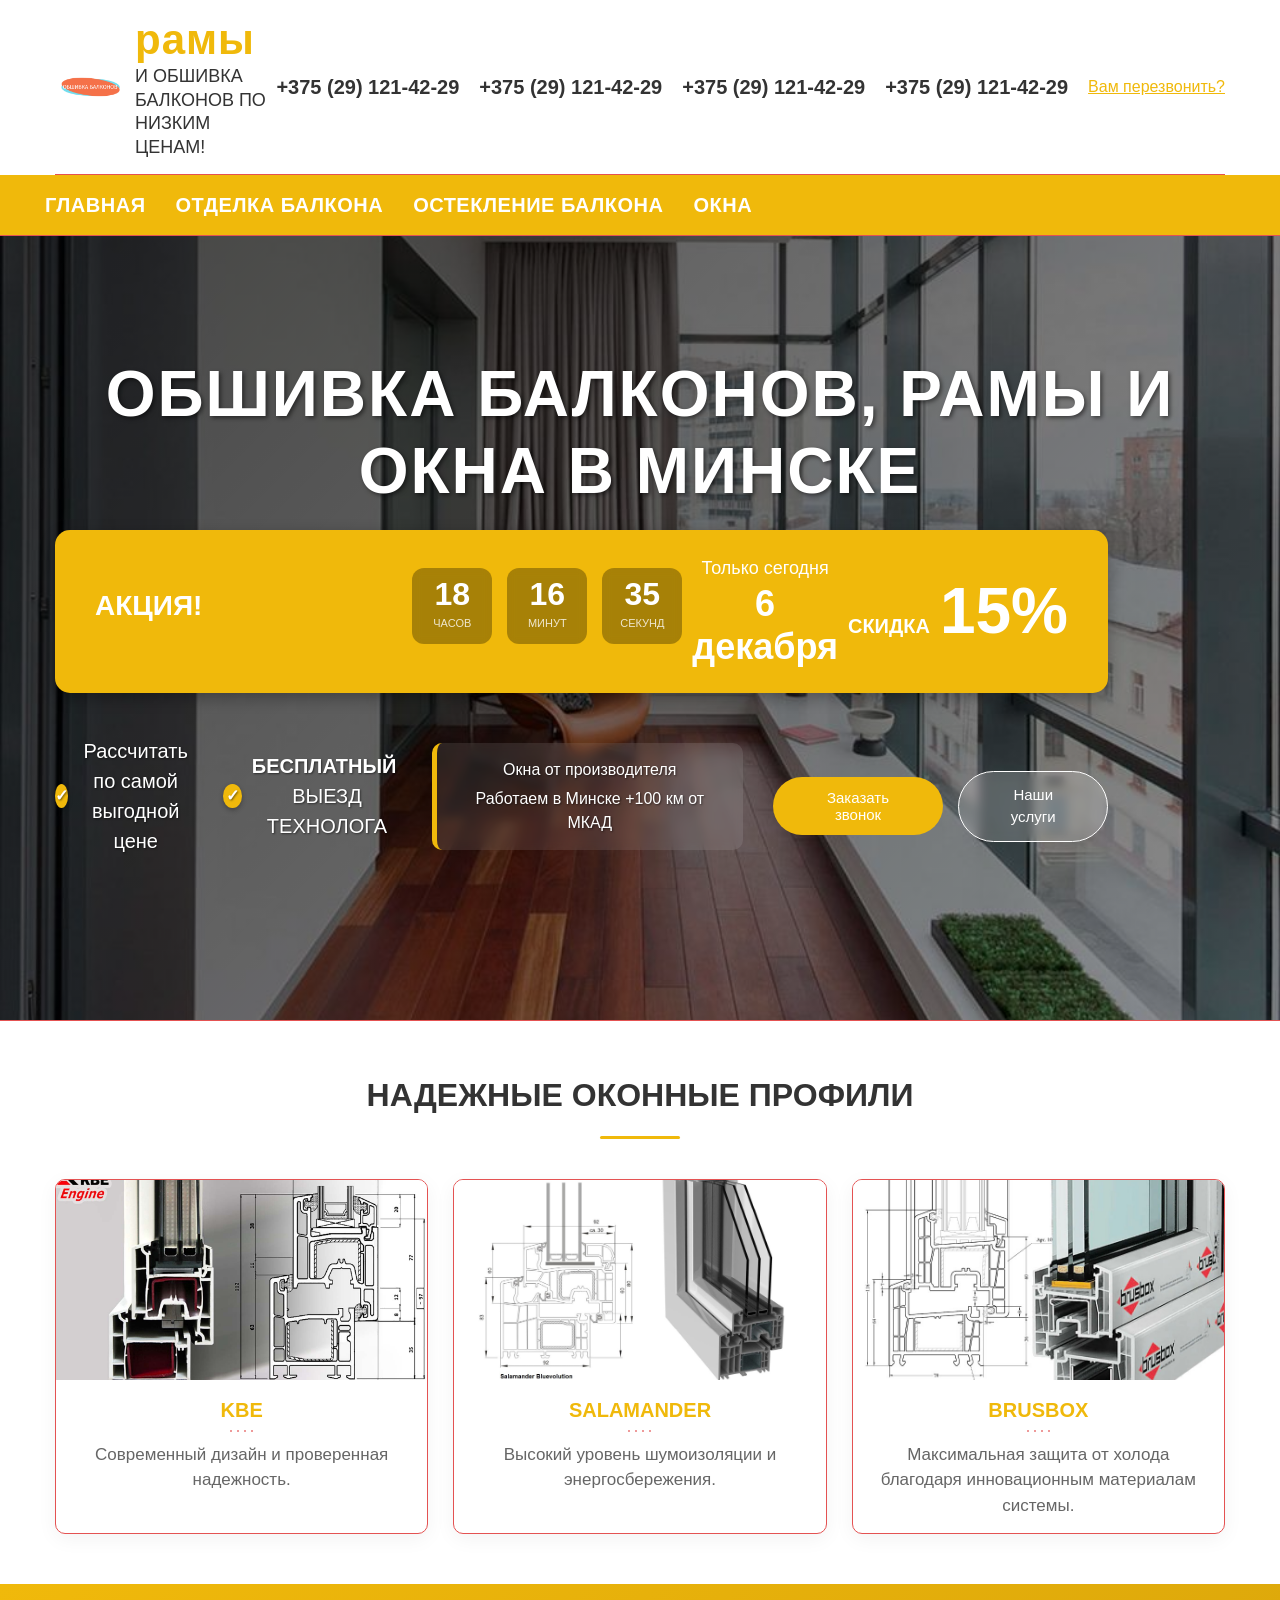
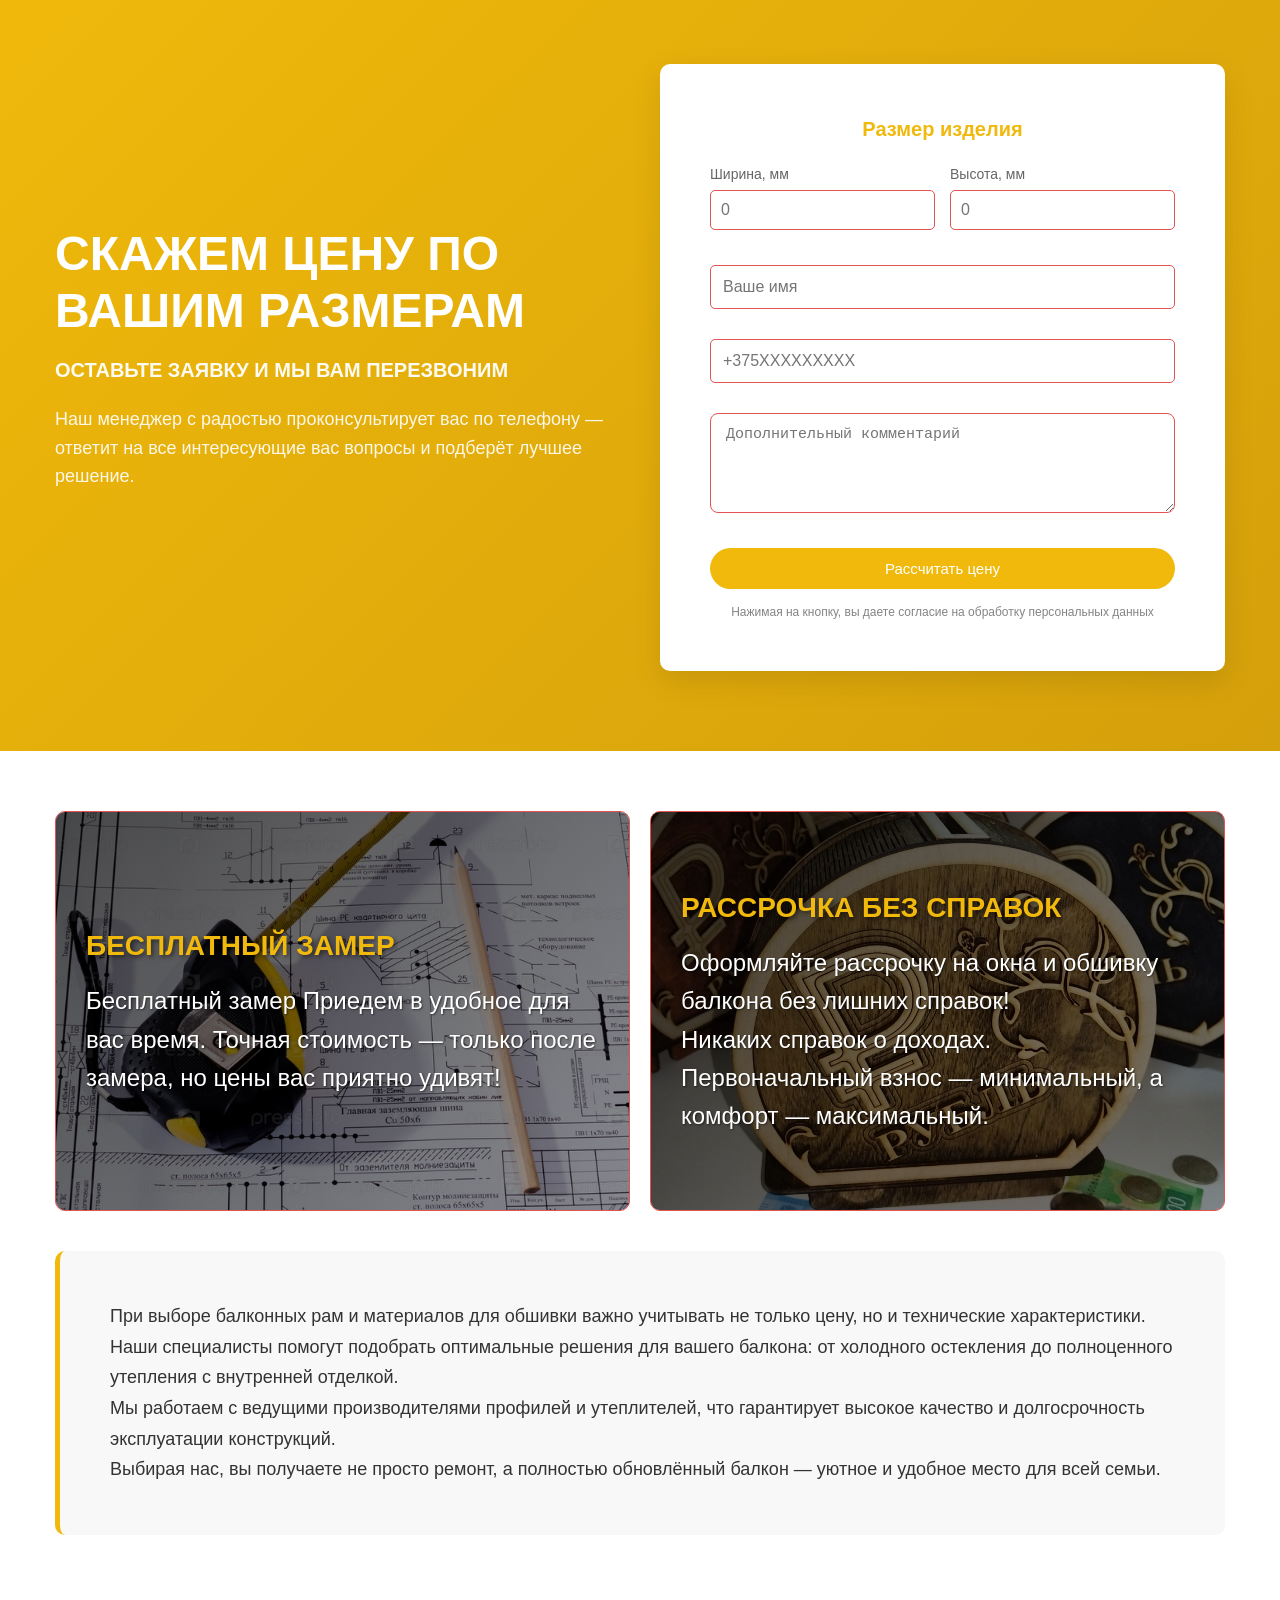
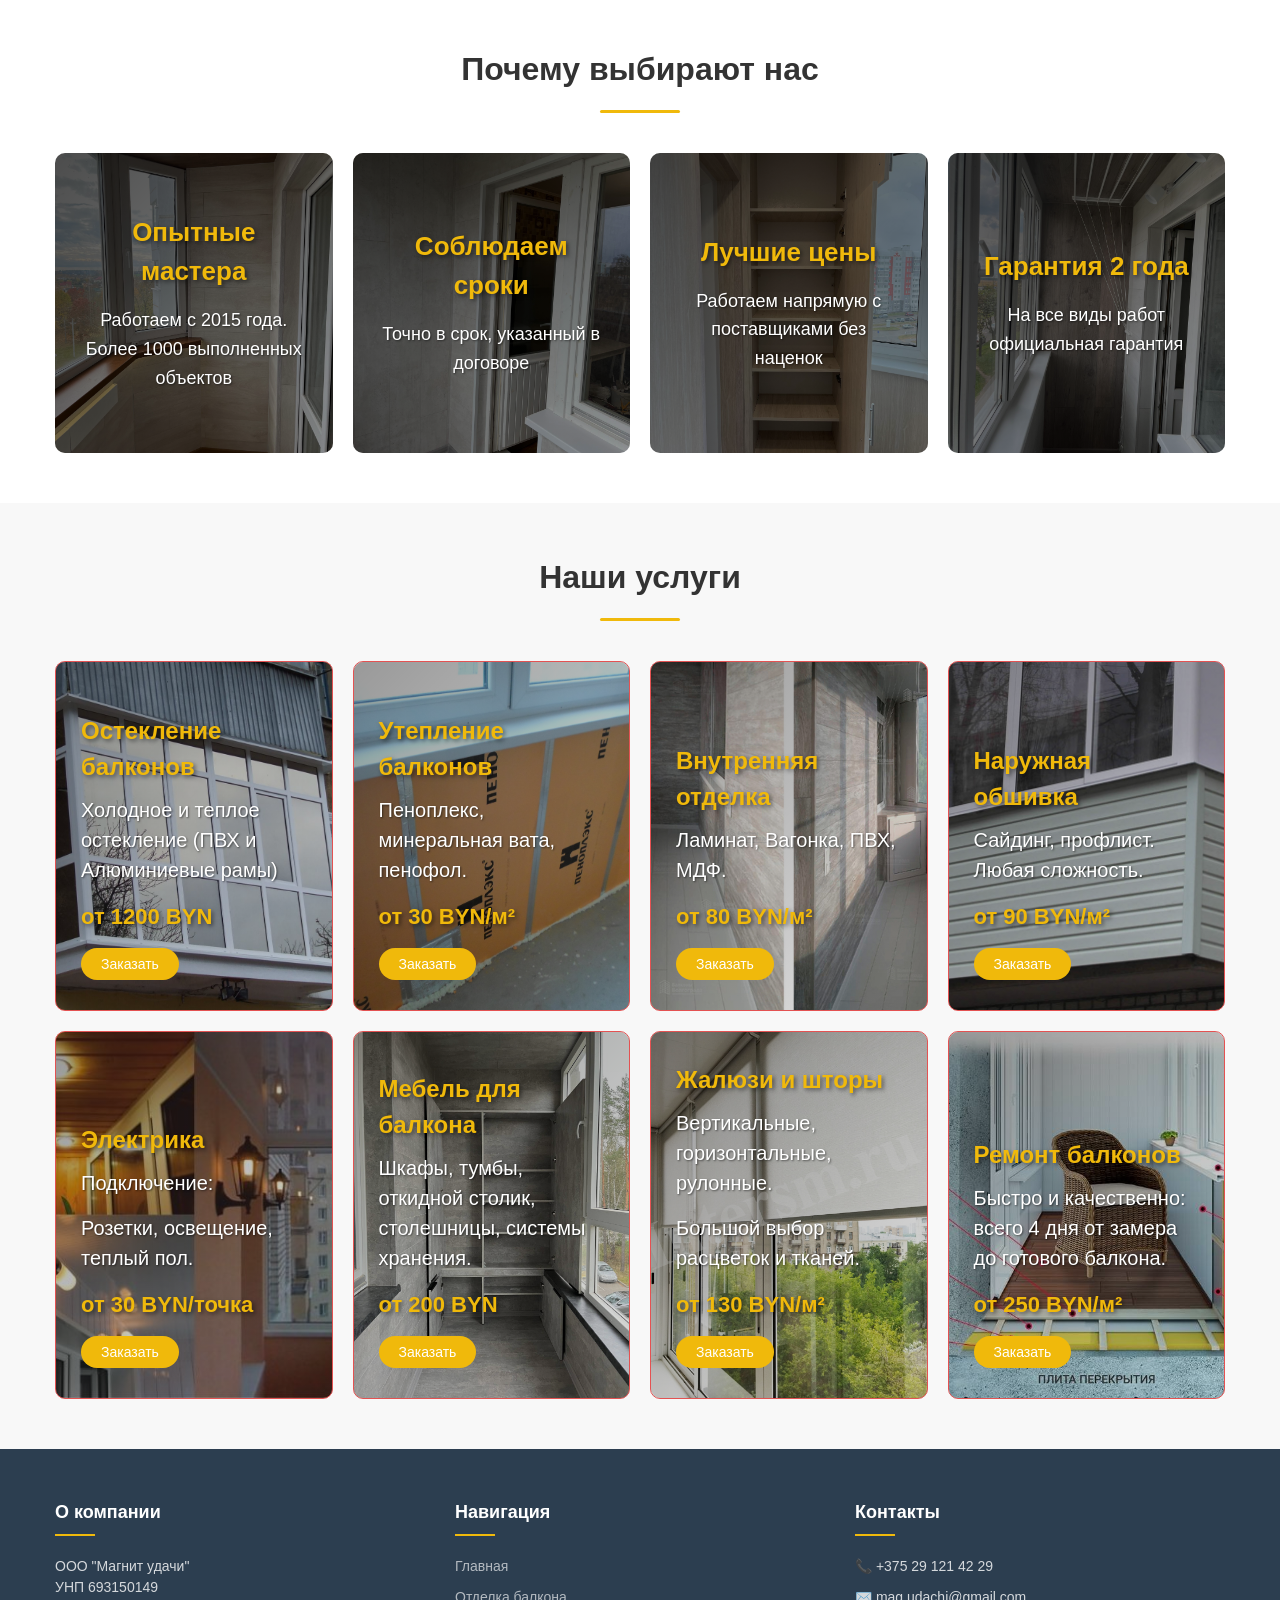
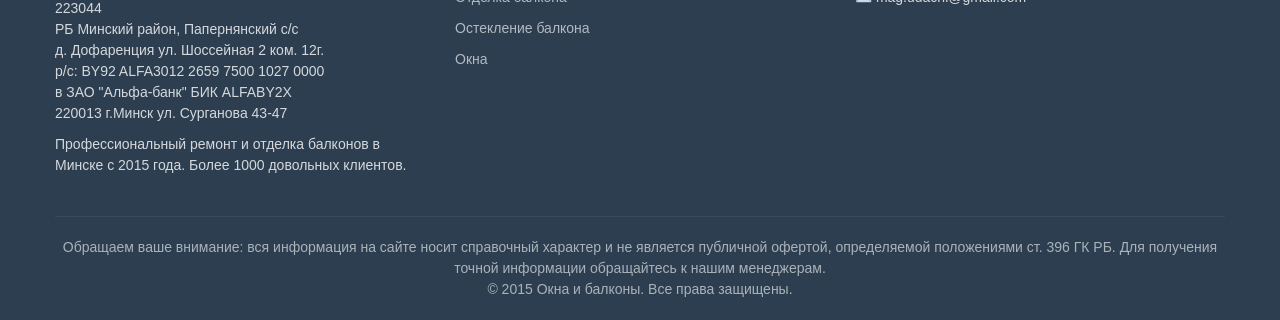
==== index.html @ 428e8809 "Update index.html" ====
<!DOCTYPE html>
<html lang="ru">
<head>
    <meta charset="UTF-8">
    <meta name="viewport" content="width=device-width, initial-scale=1.0">
    <title>Окна и балконы под ключ в Минске | Балконные рамы</title>
    
    <!-- Фавиконки (правильные пути) -->
    <link rel="icon" type="image/png" sizes="32x32" href="img/icons/favicon-32x32.png">
    <link rel="icon" type="image/png" sizes="16x16" href="img/icons/favicon-16x16.png">
    <link rel="apple-touch-icon" sizes="180x180" href="img/icons/apple-touch-icon.png">
    <link rel="manifest" href="img/icons/site.webmanifest">
    <link rel="shortcut icon" href="img/icons/favicon.ico">
    
    <!-- Цвета для браузера -->
    <meta name="msapplication-TileColor" content="#f0b90b">
    <meta name="theme-color" content="#f0b90b">
    
    <link rel="stylesheet" href="css/style.css">
</head>
<body>
    <header class="header">
    <div class="container">
        <!-- Верхняя строка с ОКНО -->
        <div class="header__top">
            <div class="header__logo">
                <img src="img/icons/android-chrome-512x512.png" alt="Логотип" class="header__logo-img">
                <div class="header__logo-text-wrapper">
                    <span class="header__logo-okno">рамы</span>
                    <span class="header__logo-text">И ОБШИВКА БАЛКОНОВ ПО НИЗКИМ ЦЕНАМ!</span>
                </div>
            </div>
            
            <div class="header__phones">
                <a href="tel:+375291214229" class="header__phone">+375 (29) 121-42-29</a>
                <a href="tel:+375291214229" class="header__phone">+375 (29) 121-42-29</a>
                <a href="tel:+375291214229" class="header__phone">+375 (29) 121-42-29</a>
                <a href="tel:+375291214229" class="header__phone">+375 (29) 121-42-29</a>
                <button class="header__callback" id="openModal">Вам перезвонить?</button>
            </div>
        </div>

        <!-- Нижняя строка с меню -->
        <div class="header__bottom">
            <button class="burger" id="burger">
                <span></span>
                <span></span>
                <span></span>
            </button>
            
            <nav class="nav" id="nav">
    <ul class="nav__list">
        <li class="nav__item"><a href="/" class="nav__link">Главная</a></li>
        <li class="nav__item"><a href="/otdelka-balkona" class="nav__link">Отделка балкона</a></li>
        <li class="nav__item"><a href="/osteklenie-balkona" class="nav__link">Остекление балкона</a></li>
        <li class="nav__item"><a href="/okna" class="nav__link">Окна</a></li>
    </ul>
</nav>
        </div>
    </div>
</header>
    
    <main>
        
<!-- Герой (Hero) секция с фото на фоне -->
<section class="hero hero--with-bg">
    <div class="container">
        <div class="hero__content">
            <h1 class="hero__title"> обшивка балконов, рамы и ОКНА В МИНСКЕ</h1>
            
            <div class="hero__promo">
    <div class="hero__promo-header">
        <span class="hero__promo-label">АКЦИЯ!</span>
        <div class="hero__promo-timer" id="promoTimer">
            <div class="timer-block">
                <span class="timer-value" id="timerHours">00</span>
                <span class="timer-label">часов</span>
            </div>
            <div class="timer-block">
                <span class="timer-value" id="timerMinutes">00</span>
                <span class="timer-label">минут</span>
            </div>
            <div class="timer-block">
                <span class="timer-value" id="timerSeconds">00</span>
                <span class="timer-label">секунд</span>
            </div>
        </div>
    </div>
    <div class="hero__promo-date">
        <span class="hero__promo-day">Только сегодня</span>
        <span class="hero__promo-date-number" id="promoDate">26 февраля</span>
    </div>
    <div class="hero__promo-discount">
        <span class="hero__promo-discount-label">СКИДКА</span>
        <span class="hero__promo-discount-value">15%</span>
    </div>
</div>
            
            <div class="hero__features">
                <div class="hero__feature">
                    <span class="hero__feature-icon">✓</span>
                    Рассчитать по самой выгодной цене
                </div>
               <div class="hero__feature">
    <span class="hero__feature-icon">✓</span>
    <div style="display: flex; flex-direction: column; align-items: flex-start;">
        <strong>БЕСПЛАТНЫЙ</strong>
        <span>ВЫЕЗД ТЕХНОЛОГА</span>
    </div>
</div>
            
            <div class="hero__info">
                <p>Окна от производителя</p>
                <p>Работаем в Минске +100 км от МКАД</p>
            </div>
            
            <div class="hero__buttons">
                <button class="btn btn--primary" id="openModalHero">Заказать звонок</button>
              <a href="#services" class="btn btn--outline">Наши услуги</a>
            </div>
        </div>
    </div>
</section>

<!-- Надежные оконные профили -->
<section class="profiles">
    <div class="container">
        <h2 class="section-title">НАДЕЖНЫЕ ОКОННЫЕ ПРОФИЛИ</h2>
        
        <div class="profiles__grid">
            <!-- Профиль 1: KBE -->
            <div class="profile-card">
                <div class="profile-card__image" onclick="openLightbox('/img/profiles/kbe.jpg', 'KBE профиль')">
                    <img src="img/profiles/kbe.jpg" alt="KBE профиль" class="profile-card__img">
                </div>
                <h3 class="profile-card__title">KBE</h3>
                <div class="profile-card__rating">
                    <span class="profile-card"></span>
                    <span class="profile-card"></span>
                    <span class="profile-card"></span>
                    <span class="profile-card"></span>
                </div>
                <p class="profile-card__description">Современный дизайн и проверенная надежность.</p>
            </div>
            
            <!-- Профиль 2: SALAMANDER -->
            <div class="profile-card">
                <div class="profile-card__image" onclick="openLightbox('/img/profiles/salamander.jpg', 'SALAMANDER профиль')">
                    <img src="img/profiles/salamander.jpg" alt="SALAMANDER профиль" class="profile-card__img">
                </div>
                <h3 class="profile-card__title">SALAMANDER</h3>
                <div class="profile-card__rating">
                    <span class="profile-card"></span>
                    <span class="profile-card"></span>
                    <span class="profile-card"></span>
                    <span class="profile-card"></span>
                </div>
                <p class="profile-card__description">Высокий уровень шумоизоляции и энергосбережения.</p>
            </div>
            
            <!-- Профиль 3: BRUSBOX -->
            <div class="profile-card">
                <div class="profile-card__image" onclick="openLightbox('/img/profiles/brusbox.jpg', 'BRUSBOX AERO профиль')">
                    <img src="img/profiles/brusbox.jpg" alt="BRUSBOX  профиль" class="profile-card__img">
                </div>
                <h3 class="profile-card__title">BRUSBOX </h3>
                <div class="profile-card__rating">
                    <span class="profile-card"></span>
                    <span class="profile-card"></span>
                    <span class="profile-card"></span>
                    <span class="profile-card"></span>
                </div>
                <p class="profile-card__description">Максимальная защита от холода благодаря инновационным материалам системы.</p>
            </div>
        </div>
    </div>
</section>

<!-- Lightbox для увеличения фото -->
<div class="lightbox" id="lightbox" onclick="closeLightbox()">
    <span class="lightbox__close">&times;</span>
    <img class="lightbox__content" id="lightbox-img">
    <div class="lightbox__caption" id="lightbox-caption"></div>
</div>

<!-- Рассчитаем по вашим размерам -->
<section class="calculate">
    <div class="container">
        <div class="calculate__wrapper">
            <div class="calculate__content">
                <h2 class="calculate__title">СКАЖЕМ ЦЕНУ ПО ВАШИМ РАЗМЕРАМ</h2>
                <p class="calculate__subtitle">ОСТАВЬТЕ ЗАЯВКУ И МЫ ВАМ ПЕРЕЗВОНИМ</p>
                
                <p class="calculate__description">
                    Наш менеджер с радостью проконсультирует вас по телефону — ответит на все интересующие вас вопросы и подберёт лучшее решение.
                </p>
            </div>
            
            <form class="calculate__form ajax-form">
    <h3 class="calculate__form-title">Размер изделия</h3>
    
    <div class="calculate__sizes">
        <div class="calculate__size">
            <label>Ширина, мм</label>
            <input type="number" name="width" placeholder="0" step="1">
        </div>
        <div class="calculate__size">
            <label>Высота, мм</label>
            <input type="number" name="height" placeholder="0" step="1">
        </div>
    </div>
    
    <div class="calculate__fields">
        <input type="text" name="name" placeholder="Ваше имя" required>
        <input type="tel" name="phone" placeholder="+375XXXXXXXXX" required>
        <textarea name="message" placeholder="Дополнительный комментарий" rows="2"></textarea>
    </div>
    
    <button type="submit" class="btn btn--primary btn--full">Рассчитать цену</button>
    
    <p class="calculate__policy">
        Нажимая на кнопку, вы даете согласие на обработку персональных данных
    </p>
</form>
        </div>
    </div>
</section>

<!-- Бесплатный замер и рассрочка с фото на фоне -->
<section class="benefits">
    <div class="container">
        <div class="benefits__grid">
            <!-- Бесплатный замер -->
            <div class="benefit-card benefit-card--measure">
                <div class="benefit-card__content">
                    <h2 class="benefit-card__title">БЕСПЛАТНЫЙ ЗАМЕР</h2>
                    <p class="benefit-card__text">
                        Бесплатный замер
                        Приедем в удобное для вас время.
                        Точная стоимость — только после замера,
                        но цены вас приятно удивят!
                    </p>
                </div>
            </div>
            
            <!-- Рассрочка без справок -->
            <div class="benefit-card benefit-card--piggy">
                <div class="benefit-card__content">
                    <h2 class="benefit-card__title">РАССРОЧКА БЕЗ СПРАВОК</h2>
                    <p class="benefit-card__text">
                        Оформляйте рассрочку на окна и обшивку балкона без лишних справок!<br>
                        Никаких справок о доходах.<br>
                        Первоначальный взнос — минимальный, а комфорт — максимальный.
                    </p>
                </div>
            </div>
        </div>
        
        <!-- Текстовый блок -->
        <div class="benefits__text-block">
            <p>
                При выборе балконных рам и материалов для обшивки важно учитывать не только цену, 
                но и технические характеристики. Наши специалисты помогут подобрать оптимальные 
                решения для вашего балкона: от холодного остекления до полноценного утепления 
                с внутренней отделкой.<br> Мы работаем с ведущими производителями профилей и 
                утеплителей, что гарантирует высокое качество и долгосрочность эксплуатации конструкций.<br> 
                Выбирая нас, вы получаете не просто ремонт, а полностью обновлённый балкон — уютное и удобное место для всей семьи.
            </p>
        </div>
    </div>
</section>

<!-- Почему выбирают нас -->
<section class="advantages">
    <div class="container">
        <h2 class="section-title">Почему выбирают нас</h2>
        
        <div class="advantages__grid">
            <!-- Карточка 1: Опытные мастера -->
            <div class="advantage-card advantage-card--bg-1">
                <div class="advantage-card__overlay"></div>
                <div class="advantage-card__content">
                    <h3>Опытные мастера</h3>
                    <p>Работаем с 2015 года. Более 1000 выполненных объектов</p>
                </div>
            </div>
            
            <!-- Карточка 2: Соблюдаем сроки -->
            <div class="advantage-card advantage-card--bg-2">
                <div class="advantage-card__overlay"></div>
                <div class="advantage-card__content">
                    <h3>Соблюдаем сроки</h3>
                    <p>Точно в срок, указанный в договоре</p>
                </div>
            </div>
            
            <!-- Карточка 3: Лучшие цены -->
            <div class="advantage-card advantage-card--bg-3">
                <div class="advantage-card__overlay"></div>
                <div class="advantage-card__content">
                    <h3>Лучшие цены</h3>
                    <p>Работаем напрямую с поставщиками без наценок</p>
                </div>
            </div>
            
            <!-- Карточка 4: Гарантия 2 года -->
            <div class="advantage-card advantage-card--bg-4">
                <div class="advantage-card__overlay"></div>
                <div class="advantage-card__content">
                    <h3>Гарантия 2 года</h3>
                    <p>На все виды работ официальная гарантия</p>
                </div>
            </div>
        </div>
    </div>
</section>

<!-- Наши услуги -->
<section class="services" id="services">
    <div class="container">
        <h2 class="section-title">Наши услуги</h2>
        
        <div class="services__grid">
            <!-- Остекление балконов -->
            <div class="service-card service-card--bg-1">
                <div class="service-card__overlay"></div>
                <div class="service-card__content">
                    <h3>Остекление балконов</h3>
                    <p>Холодное и теплое остекление (ПВХ и Алюминиевые рамы)</p>
                    <span class="service-card__price">от 1200 BYN</span>
                    <button class="btn btn--small btn--primary" onclick="openModal()">Заказать</button>
                </div>
            </div>
            
            <!-- Утепление балконов -->
            <div class="service-card service-card--bg-2">
                <div class="service-card__overlay"></div>
                <div class="service-card__content">
                    <h3>Утепление балконов</h3>
                    <p>Пеноплекс, минеральная вата, пенофол.</p>
                    <span class="service-card__price">от 30 BYN/м²</span>
                    <button class="btn btn--small btn--primary" onclick="openModal()">Заказать</button>
                </div>
            </div>
            
            <!-- Внутренняя отделка -->
            <div class="service-card service-card--bg-3">
                <div class="service-card__overlay"></div>
                <div class="service-card__content">
                    <h3>Внутренняя отделка</h3>
                    <p>Ламинат, Вагонка, ПВХ, МДФ.</p>
                    <span class="service-card__price">от 80 BYN/м²</span>
                    <button class="btn btn--small btn--primary" onclick="openModal()">Заказать</button>
                </div>
            </div>
            
            <!-- Наружная обшивка -->
            <div class="service-card service-card--bg-4">
                <div class="service-card__overlay"></div>
                <div class="service-card__content">
                    <h3>Наружная обшивка</h3>
                    <p>Сайдинг, профлист. Любая сложность.</p>
                    <span class="service-card__price">от 90 BYN/м²</span>
                    <button class="btn btn--small btn--primary" onclick="openModal()">Заказать</button>
                </div>
            </div>
            
            <!-- Электрика -->
            <div class="service-card service-card--bg-5">
                <div class="service-card__overlay"></div>
                <div class="service-card__content">
                    <h3>Электрика</h3>
                    <p>Подключение:</p>
                    <p>Розетки, освещение, теплый пол.</p>
                    <span class="service-card__price">от 30 BYN/точка</span>
                    <button class="btn btn--small btn--primary" onclick="openModal()">Заказать</button>
                </div>
            </div>
            
            <!-- Мебель для балкона -->
            <div class="service-card service-card--bg-6">
                <div class="service-card__overlay"></div>
                <div class="service-card__content">
                    <h3>Мебель для балкона</h3>
                    <p>Шкафы, тумбы, откидной столик, столешницы, системы хранения.</p>
                    <span class="service-card__price">от 200 BYN</span>
                    <button class="btn btn--small btn--primary" onclick="openModal()">Заказать</button>
                </div>
            </div>
            
            <!-- Жалюзи и шторы -->
            <div class="service-card service-card--bg-7">
                <div class="service-card__overlay"></div>
                <div class="service-card__content">
                    <h3>Жалюзи и шторы</h3>
                    <p>Вертикальные, горизонтальные, рулонные.</p>
                    <p>Большой выбор расцветок и тканей.</p>
                    <span class="service-card__price">от 130 BYN/м²</span>
                    <button class="btn btn--small btn--primary" onclick="openModal()">Заказать</button>
                </div>
            </div>
            
            <!-- Ремонт балконов -->
            <div class="service-card service-card--bg-8">
                <div class="service-card__overlay"></div>
                <div class="service-card__content">
                    <h3>Ремонт балконов</h3>
                    <p>Быстро и качественно:
                    всего 4 дня от замера до готового балкона.</p>
                    <span class="service-card__price">от 250 BYN/м²</span>
                    <button class="btn btn--small btn--primary" onclick="openModal()">Заказать</button>
                </div>
            </div>
        </div>
    </div>
</section>

<!-- Модальное окно -->
<div class="modal" id="modal">
    <div class="modal__content">
        <span class="modal__close">&times;</span>
        <h2>Заказать звонок</h2>
        <form class="ajax-form">
            <input type="text" name="name" placeholder="Ваше имя" required>
            <input type="tel" name="phone" placeholder="+375XXXXXXXXX" required>
            <textarea name="message" placeholder="Ваш комментарий (необязательно)" rows="3"></textarea>
            <button type="submit" class="btn btn--primary">Отправить</button>
        </form>
    </div>
</div>
<div class="modal-overlay" id="modalOverlay"></div>

<!-- Затемнение фона -->
<div class="modal-overlay" id="modalOverlay"></div>
    </main>
    
    <footer class="footer">
    <div class="container">
        <div class="footer__container">
            <div class="footer__col">
                <h3>О компании</h3>
                <p>ООО "Магнит удачи"<br>
                УНП 693150149<br>
                223044<br>
                РБ Минский район, Папернянский с/с<br>
                д. Дофаренция ул. Шоссейная 2 ком. 12г.<br>
                р/с: BY92 ALFA3012 2659 7500 1027 0000<br>
                в ЗАО "Альфа-банк" БИК ALFABY2X<br>
                220013 г.Минск ул. Сурганова 43-47</p>
                <p>Профессиональный ремонт и отделка балконов в Минске с 2015 года. Более 1000 довольных клиентов.</p>
            </div>
            
            <div class="footer__col">
                <h3>Навигация</h3>
                <p><a href="/">Главная</a></p>
                <p><a href="/otdelka-balkona">Отделка балкона</a></p>
                <p><a href="/osteklenie-balkona">Остекление балкона</a></p>
                <p><a href="/okna">Окна</a></p>
            </div>
            
            <div class="footer__col footer__contacts">
                <h3>Контакты</h3>
                <p>📞 +375 29 121 42 29</p>
                <p>✉️ mag.udachi@gmail.com</p>
            </div>
        </div>
        
        <div class="footer__bottom">
            <p>Обращаем ваше внимание: вся информация на сайте носит справочный характер и не является публичной офертой, определяемой положениями ст. 396 ГК РБ. Для получения точной информации обращайтесь к нашим менеджерам.</p>
            <p>© 2015 Окна и балконы. Все права защищены.</p>
        </div>
    </div>
</footer>
    
    <!-- Модальное окно -->
<div class="modal" id="modal">
    <div class="modal__content">
        <span class="modal__close">&times;</span>
        <h2>Заказать звонок</h2>
        <form class="ajax-form">
            <input type="text" name="name" placeholder="Ваше имя" required>
            <input type="tel" name="phone" placeholder="+375XXXXXXXXX" required>
            <textarea name="message" placeholder="Ваш комментарий (необязательно)" rows="3"></textarea>
            <input type="hidden" name="message_type" value="Модальное окно">
            <button type="submit" class="btn btn--primary">Отправить</button>
        </form>
    </div>
</div>
<div class="modal-overlay" id="modalOverlay"></div>
    
    <script src="js/script.js"></script>
</body>
</html>
---- css/style.css ----
/* ========== БАЗОВЫЕ СБРОСЫ И ПЕРЕМЕННЫЕ ========== */
* {
    margin: 0;
    padding: 0;
    box-sizing: border-box;
}

:root {
    --color-primary: #f0b90b;      /* Желтый */
    --color-primary-dark: #d4a00b;  /* Темно-желтый для ховера */
    --color-text: #333;
    --color-light: #f8f8f8;
    --color-white: #fff;
    --color-gray: #666;
    --color-border: #e45252;
    --shadow: 0 5px 20px rgba(0,0,0,0.05);
    --shadow-hover: 0 10px 30px rgba(0,0,0,0.1);
    --border-radius: 10px;
    --container-padding: 15px;
    --font-main: -apple-system, BlinkMacSystemFont, 'Segoe UI', Roboto, Oxygen, Ubuntu, sans-serif;
}

body {
    font-family: var(--font-main);
    color: var(--color-text);
    line-height: 1.5;
    background-color: var(--color-white);
}

/* ========== КОНТЕЙНЕР ========== */
.container {
    width: 100%;
    max-width: 1200px;
    margin: 0 auto;
    padding: 0 var(--container-padding);
}

/* ========== ШАПКА ========== */
.header {
    background-color: var(--color-white);
    border-bottom: 1px solid var(--color-border);
    position: sticky;
    top: 0;
    z-index: 100;
}

/* Верхняя часть шапки */
.header__top {
    display: flex;
    flex-direction: row;
    justify-content: space-between;
    align-items: center;
    padding: 15px 0;
    border-bottom: 1px solid var(--color-border);
}

/* Логотип и текст */
.header__logo {
    display: flex;
    align-items: center;
    gap: 15px; /* Вернул стандартный отступ */
    text-align: left;
    margin-bottom: 0;
    margin-left: 0; /* Убрал -200px */
    padding-left: 0;
    flex-direction: row;
    width: 100%;
}

.header__logo-img {
    width: 50px;
    height: auto;
    object-fit: contain;
    flex-shrink: 0;
}

.header__logo-text-wrapper {
    display: flex;
    flex-direction: column;
    flex: 1;
}

.header__logo-okno {
    font-size: 36px;
    font-weight: 900;
    color: var(--color-primary);
    display: block;
    line-height: 1.2;
    letter-spacing: 1px;
    white-space: nowrap;
}

.header__logo-text {
    font-size: 14px;
    color: var(--color-text);
    font-weight: 500;
    display: block;
    text-transform: uppercase;
    line-height: 1.3;
    max-width: 100%;
}

/* Телефоны */
.header__phones {
    text-align: right;
    display: flex;
    flex-direction: row; /* Телефоны в колонку, кнопка справа */
    align-items: center;
    justify-content: flex-end;
    gap: 20px;
    margin-right: 0;
}

.header__phones-wrapper {
    display: flex;
    flex-direction: column; /* Номера друг под другом */
    gap: 5px;
}

.header__phone {
    display: block; /* Блочный элемент, чтобы быть друг под другом */
    color: var(--color-text);
    text-decoration: none;
    font-size: 18px;
    font-weight: 600;
    transition: color 0.3s ease;
    white-space: nowrap;
    text-align: right;
}

.header__phone:hover {
    color: var(--color-primary);
}

.header__callback {
    background: none;
    border: none;
    color: var(--color-primary);
    font-size: 16px;
    font-weight: 500;
    cursor: pointer;
    text-decoration: underline;
    padding: 5px 0;
    margin-left: 0;
    white-space: nowrap;
}

.header__callback:hover {
    color: var(--color-primary-dark);
}

/* Нижняя часть шапки с меню */
.header__bottom {
    display: flex;
    justify-content: space-between;
    align-items: center;
    padding: 10px 0;
}

/* ========== МОБИЛЬНЫЕ УСТРОЙСТВА ========== */
@media (max-width: 767px) {
    .header__top {
        flex-direction: column;
        gap: 15px;
    }
    
    .header__logo {
        gap: 10px;
    }
    
    .header__logo-img {
        width: 40px;
    }
    
    .header__logo-okno {
        font-size: 28px;
    }
    
    .header__logo-text {
        font-size: 12px;
    }
    
    .header__phones {
        flex-direction: column;
        gap: 20px;
        text-align: center;
    }
    
    .header__phone {
        font-size: 16px;
    }
    
    .header__callback {
        font-size: 14px;
    }
}

/* ========== ПЛАНШЕТЫ ========== */
@media (min-width: 768px) and (max-width: 991px) {
    .header__logo-img {
        width: 50px;
    }
    
    .header__logo-okno {
        font-size: 32px;
    }
    
    .header__logo-text {
        font-size: 13px;
    }
    
    .header__phone {
        font-size: 16px;
    }
    
    .header__callback {
        font-size: 15px;
    }
}

/* ========== БОЛЬШИЕ ЭКРАНЫ ========== */
@media (min-width: 992px) {
    .header__logo-img {
        width: 60px;
    }
    
    .header__phone {
        font-size: 20px;
    }
}

/* ========== ОЧЕНЬ БОЛЬШИЕ ЭКРАНЫ ========== */
@media (min-width: 1200px) {
    .header__logo-img {
        width: 70px;
    }
    
    .header__logo-okno {
        font-size: 42px;
    }
    
    .header__logo-text {
        font-size: 18px;
    }
}

/* ========== БУРГЕР-МЕНЮ ========== */
.burger {
    display: flex;
    flex-direction: column;
    justify-content: space-around;
    width: 30px;
    height: 25px;
    background: transparent;
    border: none;
    cursor: pointer;
    padding: 0;
    z-index: 101;
}

.burger span {
    width: 30px;
    height: 3px;
    background: var(--color-primary);
    transition: all 0.3s ease;
}

@media (min-width: 768px) {
    .burger {
        display: none;
    }
}

/* ========== НАВИГАЦИЯ (МОБИЛЬНАЯ) ========== */
.nav {
    position: fixed;
    top: 0;
    right: -100%;
    width: 80%;
    max-width: 300px;
    height: 100vh;
    background-color: var(--color-white);
    box-shadow: var(--shadow);
    transition: right 0.3s ease;
    z-index: 100;
    padding: 100px 20px 20px;
}

.nav.active {
    right: 0;
}

.nav__list {
    list-style: none;
}

.nav__item {
    margin-bottom: 15px;
}

.nav__link {
    color: var(--color-text);
    text-decoration: none;
    font-size: 18px;
    font-weight: 500;
    display: block;
    padding: 10px;
    border-radius: var(--border-radius);
    transition: all 0.3s ease;
}

.nav__link:hover,
.nav__link.active {
    color: var(--color-primary);
    background-color: rgba(240, 185, 11, 0.05);
}

/* ========== ДЕСКТОПНАЯ НАВИГАЦИЯ (НА ВСЮ ШИРИНУ) ========== */
@media (min-width: 768px) {
    /* Родительский контейнер для навигации на всю ширину */
    .header__bottom {
        background-color: var(--color-primary);
        width: 100vw;
        position: relative;
        left: 50%;
        right: 50%;
        margin-left: -50vw;
        margin-right: -50vw;
        padding: 0;
    }
    
    .header__bottom .container {
        width: 100%;
        max-width: 1400px;
        margin: 0 auto;
        padding: 0 20px;
    }
    
    .nav {
        position: static;
        width: 100%;
        height: auto;
        padding: 0;
        box-shadow: none;
        background: transparent;
    }
    
    .nav__list {
        display: flex;
        justify-content: space-between;
        align-items: center;
        width: 100%;
        margin: 0;
        padding: 15px 0;
        list-style: none;
    }
    
    .nav__item {
        margin: 0;
        flex: 1 1 auto;
        text-align: center;
        white-space: nowrap;
    }
    
    .nav__item:nth-child(3) {
        flex: 1.2 1 auto;
    }
    
    .nav__link {
        display: inline-block;
        padding: 0 10px;
        color: var(--color-white);
        font-size: 18px;
        font-weight: 600;
        text-transform: uppercase;
        letter-spacing: 0.5px;
        text-decoration: none;
        white-space: nowrap;
        transition: opacity 0.3s ease;
    }
    
    .nav__link:hover,
    .nav__link.active {
        background: none;
        color: var(--color-white);
        opacity: 0.8;
    }
}

/* Для средних экранов */
@media (min-width: 768px) and (max-width: 991px) {
    .nav__list {
        padding: 12px 0;
    }
    
    .nav__link {
        font-size: 16px;
        padding: 0 5px;
    }
    
    .nav__item:nth-child(3) {
        flex: 1.3 1 auto;
    }
}

/* Для больших экранов */
@media (min-width: 992px) {
    .header__bottom .container {
        max-width: 1600px;
    }
    
    .nav__list {
        padding: 15px 30px;
    }
    
    .nav__link {
        font-size: 20px;
        padding: 0 15px;
    }
}

/* Для очень больших экранов */
@media (min-width: 1400px) {
    .header__bottom .container {
        max-width: 1800px;
    }
    
    .nav__list {
        padding: 18px 40px;
    }
    
    .nav__link {
        font-size: 22px;
    }
}

/* ========== ГЕРОЙ ========== */
.hero {
    background: linear-gradient(135deg, #f8f8f8 0%, #ffffff 100%);
    padding: 60px 0;
    text-align: center;
    border-bottom: 1px solid var(--color-border);
}

.hero__title {
    font-size: 32px;
    font-weight: 700;
    margin-bottom: 15px;
    line-height: 1.2;
    color: var(--color-text);
}

.hero__title span {
    color: var(--color-primary);
}

.hero__subtitle {
    font-size: 16px;
    color: var(--color-gray);
    margin-bottom: 25px;
    max-width: 500px;
    margin-left: auto;
    margin-right: auto;
}

.hero__buttons {
    display: flex;
    flex-direction: column;
    gap: 15px;
    align-items: center;
}

@media (min-width: 480px) {
    .hero__buttons {
        flex-direction: row;
        justify-content: center;
    }
}

@media (min-width: 768px) {
    .hero {
        padding: 80px 0;
    }
    .hero__title {
        font-size: 42px;
    }
    .hero__subtitle {
        font-size: 18px;
    }
}

/* ========== КНОПКИ ========== */
.btn {
    display: inline-block;
    padding: 12px 30px;
    border: none;
    border-radius: 50px;
    font-size: 15px;
    font-weight: 500;
    cursor: pointer;
    transition: all 0.3s ease;
    text-decoration: none;
    text-align: center;
    width: 100%;
    max-width: 200px;
}

.btn--primary {
    background-color: var(--color-primary) !important;
    color: var(--color-white) !important;
}

.btn--primary:hover {
    background-color: var(--color-primary-dark);
    transform: translateY(-2px);
    box-shadow: var(--shadow-hover);
}

.btn--outline {
    background-color: transparent;
    color: var(--color-text);
    border: 1px solid var(--color-border);
}

.btn--outline:hover {
    border-color: var(--color-primary);
    color: var(--color-primary);
}

.btn--small {
    padding: 8px 20px;
    font-size: 14px;
    max-width: 150px;
}

@media (min-width: 768px) {
    .btn {
        width: auto;
    }
}

/* ========== ЗАГОЛОВКИ СЕКЦИЙ ========== */
.section-title {
    font-size: 26px;
    font-weight: 700;
    text-align: center;
    margin-bottom: 30px;
    color: var(--color-text);
    position: relative;
    padding-bottom: 15px;
}

.section-title:after {
    content: '';
    position: absolute;
    bottom: 0;
    left: 50%;
    transform: translateX(-50%);
    width: 60px;
    height: 3px;
    background-color: var(--color-primary);
    border-radius: 3px;
}

@media (min-width: 768px) {
    .section-title {
        font-size: 32px;
        margin-bottom: 40px;
        padding-bottom: 20px;
    }
    .section-title:after {
        width: 80px;
    }
}

/* ========== ПОЧЕМУ ВЫБИРАЮТ НАС (С ФОТО НА ФОНЕ) ========== */
.advantages {
    padding: 50px 0;
    background-color: var(--color-white);
}

.advantages__grid {
    display: grid;
    grid-template-columns: 1fr;
    gap: 20px;
}

.advantage-card {
    position: relative;
    border-radius: var(--border-radius);
    overflow: hidden;
    min-height: 250px;
    display: flex;
    align-items: center;
    justify-content: center;
    text-align: center;
    color: var(--color-white);
    background-size: cover;
    background-position: center;
    background-repeat: no-repeat;
    transition: transform 0.3s ease;
}

.advantage-card:hover {
    transform: translateY(-5px);
}

/* Затемнение для лучшей читаемости текста */
.advantage-card__overlay {
    position: absolute;
    top: 0;
    left: 0;
    width: 100%;
    height: 100%;
    background: linear-gradient(135deg, rgba(0,0,0,0.7) 0%, rgba(0,0,0,0.4) 100%);
    z-index: 1;
}

.advantage-card__content {
    position: relative;
    z-index: 2;
    padding: 30px 20px;
    max-width: 280px;
}

.advantage-card h3 {
    font-size: 22px;
    font-weight: 700;
    margin-bottom: 15px;
    color: var(--color-primary);
    text-shadow: 2px 2px 4px rgba(0,0,0,0.5);
}

.advantage-card p {
    font-size: 16px;
    line-height: 1.6;
    color: var(--color-white);
    text-shadow: 1px 1px 2px rgba(0,0,0,0.5);
}

/* Фоновые изображения для каждой карточки */
.advantage-card--bg-1 {
    background-image: url('/img/advantage-1.jpg');
}

.advantage-card--bg-2 {
    background-image: url('/img/advantage-2.jpg');
}

.advantage-card--bg-3 {
    background-image: url('/img/advantage-3.jpg');
}

.advantage-card--bg-4 {
    background-image: url('/img/advantage-4.jpg');
}

/* Планшеты */
@media (min-width: 768px) {
    .advantages__grid {
        grid-template-columns: repeat(2, 1fr);
    }
    
    .advantage-card {
        min-height: 280px;
    }
    
    .advantage-card h3 {
        font-size: 24px;
    }
}

/* Десктопы */
@media (min-width: 992px) {
    .advantages__grid {
        grid-template-columns: repeat(4, 1fr);
    }
    
    .advantage-card {
        min-height: 300px;
    }
    
    .advantage-card__content {
        padding: 35px 25px;
    }
    
    .advantage-card h3 {
        font-size: 26px;
    }
    
    .advantage-card p {
        font-size: 18px;
    }
}

/* ========== НАШИ УСЛУГИ (С ФОТО НА ФОНЕ) ========== */
.services {
    padding: 50px 0;
    background-color: var(--color-light);
}

.services__grid {
    display: grid;
    grid-template-columns: 1fr;
    gap: 20px;
    margin-top: 30px;
}

.service-card {
    position: relative;
    border-radius: var(--border-radius);
    overflow: hidden;
    min-height: 300px;
    display: flex;
    align-items: flex-end;
    background-size: cover;
    background-position: center;
    background-repeat: no-repeat;
    transition: transform 0.3s ease;
    border: 1px solid var(--color-border);
}

.service-card:hover {
    transform: translateY(-5px);
    box-shadow: var(--shadow-hover);
}

/* Затемнение для лучшей читаемости текста (уменьшенное) */
.service-card__overlay {
    position: absolute;
    top: 0;
    left: 0;
    width: 100%;
    height: 100%;
    background: linear-gradient(135deg, rgba(0,0,0,0.4) 0%, rgba(0,0,0,0.1) 100%);
    z-index: 1;
}

.service-card__content {
    position: relative;
    z-index: 2;
    padding: 25px 20px;
    color: var(--color-white);
    width: 100%;
}

.service-card h3 {
    font-size: 20px;
    font-weight: 700;
    margin-bottom: 10px;
    color: var(--color-primary);
    text-shadow: 2px 2px 4px rgba(0,0,0,0.5);
}

.service-card p {
    font-size: 18px;
    line-height: 1.5;
    margin-bottom: 15px;
    color: var(--color-white);
    text-shadow: 1px 1px 2px rgba(0,0,0,0.5);
}

.service-card__price {
    display: block;
    font-size: 20px;
    font-weight: 700;
    color: var(--color-primary);
    margin-bottom: 15px;
    text-shadow: 2px 2px 4px rgba(0,0,0,0.5);
}

/* Фоновые изображения для каждой карточки */
.service-card--bg-1 { background-image: url('/img/service-1.png'); }
.service-card--bg-2 { background-image: url('/img/service-2.jpg'); }
.service-card--bg-3 { background-image: url('/img/service-3.jpg'); }
.service-card--bg-4 { background-image: url('/img/service-4.jpg'); }
.service-card--bg-5 { background-image: url('/img/service-5.jpg'); }
.service-card--bg-6 { background-image: url('/img/service-6.jpg'); }
.service-card--bg-7 { background-image: url('/img/service-7.jpg'); }
.service-card--bg-8 { background-image: url('/img/service-8.jpg'); }

/* Планшеты */
@media (min-width: 768px) {
    .services__grid {
        grid-template-columns: repeat(2, 1fr);
    }
    
    .service-card {
        min-height: 320px;
    }
    
    .service-card h3 {
        font-size: 22px;
    }
    
    .service-card p {
        font-size: 15px;
    }
}

/* Десктопы */
@media (min-width: 992px) {
    .services__grid {
        grid-template-columns: repeat(4, 1fr);
    }
    
    .service-card {
        min-height: 350px;
    }
    
    .service-card__content {
        padding: 30px 25px;
    }
    
    .service-card h3 {
        font-size: 24px;
    }
    
    .service-card p {
        font-size: 20px;
    }
    
    .service-card__price {
        font-size: 22px;
    }
}

/* ========== ПОДВАЛ ========== */
.footer {
    background-color: #2c3e50;
    color: var(--color-white);
    padding: 50px 0 20px;
}

.footer__container {
    display: grid;
    grid-template-columns: 1fr;
    gap: 30px;
    margin-bottom: 30px;
}

.footer__col h3 {
    font-size: 18px;
    margin-bottom: 20px;
    position: relative;
    padding-bottom: 10px;
}

.footer__col h3:after {
    content: '';
    position: absolute;
    bottom: 0;
    left: 0;
    width: 40px;
    height: 2px;
    background-color: var(--color-primary);
}

.footer__col p {
    margin-bottom: 10px;
    opacity: 0.8;
    font-size: 14px;
}

.footer__col a {
    color: var(--color-white);
    text-decoration: none;
    opacity: 0.8;
    transition: opacity 0.3s ease;
}

.footer__col a:hover {
    opacity: 1;
    color: var(--color-primary);
}

.footer__contacts p {
    display: flex;
    align-items: center;
    gap: 10px;
}

.footer__bottom {
    text-align: center;
    padding-top: 20px;
    border-top: 1px solid rgba(255,255,255,0.1);
    font-size: 14px;
    opacity: 0.6;
}

@media (min-width: 768px) {
    .footer__container {
        grid-template-columns: repeat(3, 1fr);
    }
}

/* ========== МОДАЛЬНОЕ ОКНО ========== */
.modal {
    display: none;
    position: fixed;
    top: 50%;
    left: 50%;
    transform: translate(-50%, -50%);
    width: 90%;
    max-width: 400px;
    background: var(--color-white);
    padding: 30px;
    border-radius: 15px;
    box-shadow: 0 20px 60px rgba(0,0,0,0.2);
    z-index: 1000;
}

.modal.active {
    display: block;
}

.modal__content {
    position: relative;
}

.modal__close {
    position: absolute;
    top: -20px;
    right: -10px;
    font-size: 28px;
    cursor: pointer;
    color: #999;
    transition: color 0.3s ease;
}

.modal__close:hover {
    color: var(--color-primary);
}

.modal h2 {
    font-size: 24px;
    margin-bottom: 20px;
    color: var(--color-text);
}

.modal-overlay {
    display: none;
    position: fixed;
    top: 0;
    left: 0;
    width: 100%;
    height: 100%;
    background: rgba(0,0,0,0.5);
    z-index: 999;
}

.modal-overlay.active {
    display: block;
}

/* ========== ФОРМЫ ========== */
form input,
form textarea {
    width: 100%;
    padding: 12px 15px;
    margin-bottom: 15px;
    border: 1px solid var(--color-border);
    border-radius: 8px;
    font-size: 15px;
    transition: all 0.3s ease;
}

form input:focus,
form textarea:focus {
    outline: none;
    border-color: var(--color-primary);
    box-shadow: 0 0 0 3px rgba(240, 185, 11, 0.1);
}

form textarea {
    min-height: 100px;
    resize: vertical;
}

/* ========== ХЛЕБНЫЕ КРОШКИ ========== */
.breadcrumbs {
    padding: 20px 0;
    background-color: var(--color-light);
    border-bottom: 1px solid var(--color-border);
}

.breadcrumbs__list {
    display: flex;
    flex-wrap: wrap;
    gap: 10px;
    list-style: none;
}

.breadcrumbs__item {
    font-size: 14px;
    color: var(--color-gray);
}

.breadcrumbs__item:not(:last-child):after {
    content: '/';
    margin-left: 10px;
    color: var(--color-border);
}

.breadcrumbs__link {
    color: var(--color-gray);
    text-decoration: none;
    transition: color 0.3s ease;
}

.breadcrumbs__link:hover {
    color: var(--color-primary);
}

.breadcrumbs__current {
    color: var(--color-text);
    font-weight: 500;
}

/* ========== ЛОГОТИП С КАРТИНКОЙ ========== */
.header__logo {
    display: flex;
    align-items: center;
    gap: 10px;
}

.header__logo-img {
    width: 50px;
    height: 50px;
    object-fit: contain;
}

.header__logo-text-wrapper {
    display: flex;
    flex-direction: column;
}

.header__logo-okno {
    font-size: 28px;
    font-weight: 900;
    color: var(--color-primary);
    line-height: 1.2;
    letter-spacing: 1px;
}

.header__logo-text {
    font-size: 14px;
    color: var(--color-text);
    font-weight: 500;
    line-height: 1.3;
    max-width: 250px;
}

/* Адаптация для планшетов */
@media (min-width: 768px) {
    .header__logo-img {
        width: 60px;
        height: 60px;
    }
    
    .header__logo-okno {
        font-size: 36px;
    }
    
    .header__logo-text {
        font-size: 16px;
        max-width: 300px;
    }
}

/* Для десктопов */
@media (min-width: 992px) {
    .header__logo-img {
        width: 70px;
        height: 70px;
    }
    
    .header__logo-okno {
        font-size: 42px;
    }
    
    .header__logo-text {
        font-size: 18px;
        max-width: 350px;
    }
}

/* ========== HERO С ФОНОВЫМ ФОТО ========== */
.hero--with-bg {
    position: relative;
    background-image: url('/img/window-hero.jpg');
    background-size: cover;
    background-position: center;
    background-repeat: no-repeat;
    padding: 80px 0;
    color: var(--color-white);
    overflow: hidden;
}

/* Затемнение фона */
.hero--with-bg::before {
    content: '';
    position: absolute;
    top: 0;
    left: 0;
    width: 100%;
    height: 100%;
    background: linear-gradient(135deg, rgba(0,0,0,0.7) 0%, rgba(0,0,0,0.4) 100%);
    z-index: 1;
}

.hero--with-bg .container {
    position: relative;
    z-index: 2;
}

.hero--with-bg .hero__title {
    color: var(--color-white);
    font-size: 42px;
    font-weight: 900;
    margin-bottom: 20px;
    text-transform: uppercase;
    letter-spacing: 2px;
    text-shadow: 2px 2px 4px rgba(0,0,0,0.5);
}

.hero--with-bg .hero__promo {
    background-color: var(--color-primary);
    color: var(--color-white);
    padding: 20px;
    border-radius: 15px;
    margin-bottom: 25px;
    display: flex;
    flex-direction: column;
    gap: 10px;
    box-shadow: 0 5px 15px rgba(0,0,0,0.3);
}

.hero--with-bg .hero__promo-label {
    font-size: 24px;
    font-weight: 800;
    text-transform: uppercase;
}

.hero--with-bg .hero__promo-date {
    display: flex;
    flex-direction: column;
}

.hero--with-bg .hero__promo-day {
    font-size: 18px;
    font-weight: 500;
}

.hero--with-bg .hero__promo-date-number {
    font-size: 28px;
    font-weight: 900;
    line-height: 1.2;
}

.hero--with-bg .hero__promo-discount {
    display: flex;
    align-items: baseline;
    gap: 10px;
    margin-top: 5px;
}

.hero--with-bg .hero__promo-discount-label {
    font-size: 20px;
    font-weight: 600;
}

.hero--with-bg .hero__promo-discount-value {
    font-size: 48px;
    font-weight: 900;
    line-height: 1;
}

.hero--with-bg .hero__features {
    margin: 25px 0;
    display: flex;
    flex-direction: column;
    gap: 12px;
}

.hero--with-bg .hero__feature {
    display: flex;
    align-items: center;
    gap: 10px;
    font-size: 18px;
    font-weight: 500;
    color: var(--color-white);
    text-shadow: 1px 1px 2px rgba(0,0,0,0.5);
}

.hero--with-bg .hero__feature-icon {
    display: inline-flex;
    align-items: center;
    justify-content: center;
    width: 24px;
    height: 24px;
    background-color: var(--color-primary);
    color: var(--color-white);
    border-radius: 50%;
    font-weight: 900;
    font-size: 16px;
    box-shadow: 0 2px 5px rgba(0,0,0,0.3);
}

.hero--with-bg .hero__info {
    margin: 25px 0;
    padding: 15px;
    background-color: rgba(255,255,255,0.1);
    backdrop-filter: blur(5px);
    border-radius: 10px;
    border-left: 5px solid var(--color-primary);
    color: var(--color-white);
}

.hero--with-bg .hero__info p {
    font-size: 16px;
    margin-bottom: 5px;
    font-weight: 500;
    text-shadow: 1px 1px 2px rgba(0,0,0,0.5);
}

.hero--with-bg .hero__info p:last-child {
    margin-bottom: 0;
}

.hero--with-bg .hero__buttons {
    display: flex;
    flex-direction: column;
    gap: 15px;
    margin-top: 20px;
}

.hero--with-bg .btn--primary {
    background-color: var(--color-primary);
    color: var(--color-white);
    border: none;
}

.hero--with-bg .btn--outline {
    background-color: rgba(255,255,255,0.2);
    backdrop-filter: blur(5px);
    color: var(--color-white);
    border: 1px solid var(--color-white);
}

.hero--with-bg .btn--outline:hover {
    background-color: var(--color-primary);
    border-color: var(--color-primary);
}

/* Планшеты */
@media (min-width: 768px) {
    .hero--with-bg {
        padding: 100px 0;
    }
    
    .hero--with-bg .hero__title {
        font-size: 56px;
    }
    
    .hero--with-bg .hero__promo {
        flex-direction: row;
        align-items: center;
        justify-content: space-between;
        padding: 20px 30px;
        max-width: 90%;
    }
    
    .hero--with-bg .hero__promo-date {
        text-align: center;
    }
    
    .hero--with-bg .hero__promo-discount {
        margin-top: 0;
    }
    
    .hero--with-bg .hero__features {
        flex-direction: row;
        gap: 30px;
        max-width: 90%;
    }
    
    .hero--with-bg .hero__feature {
        flex: 1;
    }
    
    .hero--with-bg .hero__buttons {
        flex-direction: row;
        justify-content: flex-start;
    }
}

/* Десктопы */
@media (min-width: 992px) {
    .hero--with-bg {
        padding: 120px 0;
    }
    
    .hero--with-bg .hero__title {
        font-size: 64px;
    }
    
    .hero--with-bg .hero__promo {
        padding: 25px 40px;
    }
    
    .hero--with-bg .hero__promo-label {
        font-size: 28px;
    }
    
    .hero--with-bg .hero__promo-date-number {
        font-size: 36px;
    }
    
    .hero--with-bg .hero__promo-discount-value {
        font-size: 64px;
    }
    
    .hero--with-bg .hero__feature {
        font-size: 20px;
    }
}

/* ========== НАДЕЖНЫЕ ОКОННЫЕ ПРОФИЛИ ========== */
.profiles {
    padding: 50px 0;
    background-color: var(--color-white);
}

.profiles__grid {
    display: grid;
    grid-template-columns: 1fr;
    gap: 25px;
    margin-top: 30px;
}

.profile-card {
    background: var(--color-white);
    border-radius: var(--border-radius);
    overflow: hidden;
    box-shadow: var(--shadow);
    transition: all 0.3s ease;
    border: 1px solid var(--color-border);
    cursor: pointer;
}

.profile-card:hover {
    transform: translateY(-5px);
    box-shadow: var(--shadow-hover);
    border-color: var(--color-primary);
}

.profile-card__image {
    width: 100%;
    height: 180px;
    overflow: hidden;
    background-color: var(--color-light);
    cursor: pointer;
}

.profile-card__img {
    width: 100%;
    height: 100%;
    object-fit: cover;
    transition: transform 0.3s ease;
}

.profile-card:hover .profile-card__img {
    transform: scale(1.05);
}

.profile-card__title {
    font-size: 20px;
    font-weight: 700;
    color: var(--color-primary);
    margin: 15px 15px 5px;
    text-transform: uppercase;
    text-align: center;
}

.profile-card__rating {
    display: flex;
    justify-content: center;
    gap: 5px;
    margin-bottom: 10px;
}

.profile-card__star {
    font-size: 22px;
    color: #ffc107;
    position: relative;
}

/* Пустые звезды (если нужно будет добавить позже) */
.profile-card__star::before {
    content: "★";
}

.profile-card__description {
    font-size: 17px;
    color: var(--color-gray);
    line-height: 1.5;
    margin: 0 15px 15px;
    text-align: center;
}

/* Планшеты */
@media (min-width: 768px) {
    .profiles__grid {
        grid-template-columns: repeat(2, 1fr);
    }
    
    .profile-card__image {
        height: 200px;
    }
}

/* Десктопы - 3 колонки */
@media (min-width: 992px) {
    .profiles__grid {
        grid-template-columns: repeat(3, 1fr); /* Изменили с 4 на 3 */
    }
    
    .profile-card__image {
        height: 180px;
    }
    
    .profile-card__title {
        font-size: 18px;
    }
}

/* Большие десктопы */
@media (min-width: 1200px) {
    .profile-card__image {
        height: 200px;
    }
    
    .profile-card__title {
        font-size: 20px;
    }
}

/* ========== LIGHTBOX ДЛЯ УВЕЛИЧЕНИЯ ФОТО ========== */
.lightbox {
    display: none;
    position: fixed;
    z-index: 9999;
    left: 0;
    top: 0;
    width: 100%;
    height: 100%;
    background-color: rgba(0, 0, 0, 0.9);
    overflow: auto;
    animation: fadeIn 0.3s ease;
}

@keyframes fadeIn {
    from { opacity: 0; }
    to { opacity: 1; }
}

.lightbox__content {
    margin: auto;
    display: block;
    max-width: 90%;
    max-height: 80%;
    position: absolute;
    top: 50%;
    left: 50%;
    transform: translate(-50%, -50%);
    border: 3px solid var(--color-white);
    border-radius: 10px;
    box-shadow: 0 0 30px rgba(0,0,0,0.5);
}

.lightbox__caption {
    position: absolute;
    bottom: 20px;
    left: 0;
    width: 100%;
    text-align: center;
    color: var(--color-white);
    font-size: 18px;
    padding: 10px;
    background: linear-gradient(transparent, rgba(0,0,0,0.5));
}

.lightbox__close {
    position: absolute;
    top: 20px;
    right: 35px;
    color: var(--color-white);
    font-size: 40px;
    font-weight: bold;
    cursor: pointer;
    transition: 0.3s;
    z-index: 10000;
}

.lightbox__close:hover {
    color: var(--color-primary);
    transform: scale(1.1);
}

/* Анимация для изображения */
.lightbox__content {
    animation: zoom 0.3s ease;
}

@keyframes zoom {
    from { transform: translate(-50%, -50%) scale(0.8); opacity: 0; }
    to { transform: translate(-50%, -50%) scale(1); opacity: 1; }
}

/* Для мобильных */
@media (max-width: 768px) {
    .lightbox__content {
        max-width: 95%;
        max-height: 70%;
    }
    
    .lightbox__close {
        top: 10px;
        right: 20px;
        font-size: 30px;
    }
    
    .lightbox__caption {
        font-size: 16px;
        bottom: 10px;
    }
}

/* ========== РАССЧИТАЕМ ПО ВАШИМ РАЗМЕРАМ ========== */
.calculate {
    padding: 50px 0;
    background: linear-gradient(135deg, var(--color-primary) 0%, var(--color-primary-dark) 100%);
    color: var(--color-white);
}

.calculate__wrapper {
    display: grid;
    grid-template-columns: 1fr;
    gap: 40px;
}

.calculate__title {
    font-size: 32px;
    font-weight: 900;
    margin-bottom: 15px;
    line-height: 1.2;
    text-transform: uppercase;
    color: var(--color-white);
}

.calculate__subtitle {
    font-size: 18px;
    font-weight: 600;
    margin-bottom: 20px;
    opacity: 0.95;
}

.calculate__description {
    font-size: 16px;
    line-height: 1.6;
    margin-bottom: 20px;
    opacity: 0.9;
}

.calculate__or {
    font-size: 18px;
    font-weight: 700;
    margin: 20px 0;
    position: relative;
    text-align: center;
}

.calculate__or::before,
.calculate__or::after {
    content: '';
    position: absolute;
    top: 50%;
    width: 45%;
    height: 1px;
    background-color: rgba(255,255,255,0.3);
}

.calculate__or::before {
    left: 0;
}

.calculate__or::after {
    right: 0;
}

.calculate__link {
    display: inline-block;
    font-size: 20px;
    font-weight: 700;
    color: var(--color-white);
    text-decoration: underline;
    text-underline-offset: 4px;
    transition: opacity 0.3s ease;
}

.calculate__link:hover {
    opacity: 0.8;
}

.calculate__form {
    background-color: var(--color-white);
    border-radius: var(--border-radius);
    padding: 30px 20px;
    color: var(--color-text);
    box-shadow: var(--shadow-hover);
}

.calculate__form-title {
    font-size: 20px;
    font-weight: 700;
    margin-bottom: 20px;
    color: var(--color-primary);
    text-align: center;
}

.calculate__sizes {
    display: grid;
    grid-template-columns: 1fr 1fr;
    gap: 15px;
    margin-bottom: 20px;
}

.calculate__size label {
    display: block;
    font-size: 14px;
    font-weight: 500;
    margin-bottom: 5px;
    color: var(--color-gray);
}

.calculate__size input {
    width: 100%;
    padding: 10px;
    border: 1px solid var(--color-border);
    border-radius: 5px;
    font-size: 16px;
}

.calculate__size input:focus {
    outline: none;
    border-color: var(--color-primary);
}

.calculate__fields {
    display: grid;
    gap: 15px;
    margin-bottom: 20px;
}

.calculate__fields input {
    width: 100%;
    padding: 12px;
    border: 1px solid var(--color-border);
    border-radius: 5px;
    font-size: 16px;
}

.calculate__fields input:focus {
    outline: none;
    border-color: var(--color-primary);
}

.btn--full {
    width: 100%;
    max-width: 100%;
    margin-bottom: 15px;
}

.calculate__policy {
    font-size: 12px;
    color: var(--color-gray);
    text-align: center;
    line-height: 1.4;
    opacity: 0.8;
}

/* Планшеты */
@media (min-width: 768px) {
    .calculate {
        padding: 60px 0;
    }
    
    .calculate__title {
        font-size: 40px;
    }
    
    .calculate__subtitle {
        font-size: 20px;
    }
    
    .calculate__description {
        font-size: 18px;
    }
    
    .calculate__form {
        padding: 40px;
    }
}

/* Десктопы */
@media (min-width: 992px) {
    .calculate {
        padding: 80px 0;
    }
    
    .calculate__wrapper {
        grid-template-columns: 1fr 1fr;
        align-items: center;
    }
    
    .calculate__title {
        font-size: 48px;
    }
    
    .calculate__or::before,
    .calculate__or::after {
        width: 42%;
    }
    
    .calculate__form {
        padding: 50px;
    }
}

/* ========== БЕСПЛАТНЫЙ ЗАМЕР И РАССРОЧКА С ФОТО НА ФОНЕ ========== */
.benefits {
    padding: 50px 0;
    background-color: var(--color-white);
}

.benefits__grid {
    display: grid;
    grid-template-columns: 1fr;
    gap: 30px;
    margin-bottom: 40px;
}

.benefit-card {
    border-radius: var(--border-radius);
    position: relative;
    overflow: hidden;
    min-height: 300px;
    display: flex;
    align-items: center;
    transition: all 0.3s ease;
    border: 1px solid var(--color-border);
}

.benefit-card:hover {
    transform: translateY(-5px);
    box-shadow: var(--shadow-hover);
    border-color: var(--color-primary);
}

/* Фоновое изображение для карточки замера */
.benefit-card--measure {
    background-image: url('/img/tape-measure.jpg');
    background-size: cover;
    background-position: center;
    background-repeat: no-repeat;
}

/* Фоновое изображение для карточки рассрочки */
.benefit-card--piggy {
    background-image: url('/img/piggy-bank.jpg');
    background-size: cover;
    background-position: center;
    background-repeat: no-repeat;
}

/* Затемнение фона */
.benefit-card::before {
    content: '';
    position: absolute;
    top: 0;
    left: 0;
    width: 100%;
    height: 100%;
    background: linear-gradient(135deg, rgba(0,0,0,0.7) 0%, rgba(0,0,0,0.4) 100%);
    z-index: 1;
}

.benefit-card__content {
    position: relative;
    z-index: 2;
    padding: 30px 20px;
    color: var(--color-white);
    width: 100%;
}

.benefit-card__title {
    font-size: 24px;
    font-weight: 800;
    color: var(--color-primary);
    margin-bottom: 15px;
    text-transform: uppercase;
    text-shadow: 2px 2px 4px rgba(0,0,0,0.5);
}

.benefit-card__text {
    font-size: 16px;
    line-height: 1.6;
    color: var(--color-white);
    text-shadow: 1px 1px 2px rgba(0,0,0,0.5);
}

.benefits__text-block {
    background-color: var(--color-light);
    border-radius: var(--border-radius);
    padding: 30px;
    border-left: 5px solid var(--color-primary);
    font-size: 16px;
    line-height: 1.7;
    color: var(--color-text);
    margin-top: 30px;
}

/* Планшеты */
@media (min-width: 768px) {
    .benefits__grid {
        grid-template-columns: repeat(2, 1fr);
        gap: 20px;
    }
    
    .benefit-card {
        min-height: 350px;
    }
    
    .benefit-card__content {
        padding: 35px 25px;
    }
    
    .benefit-card__title {
        font-size: 26px;
    }
    
    .benefits__text-block {
        padding: 40px;
        font-size: 19px;
    }
}

/* Десктопы */
@media (min-width: 992px) {
    .benefits {
        padding: 60px 0;
    }
    
    .benefit-card {
        min-height: 400px;
    }
    
    .benefit-card__content {
        padding: 40px 30px;
    }
    
    .benefit-card__title {
        font-size: 28px;
    }
    
    .benefit-card__text {
        font-size: 24px;
    }
    
    .benefits__text-block {
        padding: 50px;
        font-size: 18px;
    }
}

/* ========== ВИДЫ ОТДЕЛКИ (С ФОТО НА ФОНЕ) ========== */
.finish-types__grid {
    display: grid;
    grid-template-columns: 1fr;
    gap: 20px;
    margin-top: 30px;
}

.finish-card {
    position: relative;
    border-radius: var(--border-radius);
    overflow: hidden;
    min-height: 300px;
    display: flex;
    align-items: flex-end;
    background-size: cover;
    background-position: center;
    background-repeat: no-repeat;
    transition: transform 0.3s ease;
    border: 1px solid var(--color-border);
}

.finish-card:hover {
    transform: translateY(-5px);
    box-shadow: var(--shadow-hover);
}

.finish-card__overlay {
    position: absolute;
    top: 0;
    left: 0;
    width: 100%;
    height: 100%;
    background: linear-gradient(135deg, rgba(0,0,0,0.4) 0%, rgba(0,0,0,0.2) 100%);
    z-index: 1;
}

.finish-card__content {
    position: relative;
    z-index: 2;
    padding: 25px 20px;
    color: var(--color-white);
    width: 100%;
}

.finish-card__icon {
    font-size: 40px;
    margin-bottom: 10px;
    position: relative;
    z-index: 3;
}

.finish-card h3 {
    font-size: 20px;
    font-weight: 700;
    margin-bottom: 10px;
    color: var(--color-primary);
    text-shadow: 2px 2px 4px rgba(0,0,0,0.5);
}

.finish-card p {
    font-size: 14px;
    line-height: 1.5;
    margin-bottom: 15px;
    color: var(--color-white);
    text-shadow: 1px 1px 2px rgba(0,0,0,0.5);
}

.finish-card__price {
    display: block;
    font-size: 18px;
    font-weight: 700;
    color: var(--color-primary);
    margin-bottom: 15px;
    text-shadow: 2px 2px 4px rgba(0,0,0,0.5);
}

.finish-card--bg-1 { background-image: url('/img/finish-1.jpg'); }
.finish-card--bg-2 { background-image: url('/img/finish-2.jpg'); }
.finish-card--bg-3 { background-image: url('/img/finish-3.jpg'); }
.finish-card--bg-4 { background-image: url('/img/finish-4.jpg'); }
.finish-card--bg-5 { background-image: url('/img/finish-5.jpg'); }
.finish-card--bg-6 { background-image: url('/img/finish-6.jpg'); }

/* ========== ВИДЫ ОСТЕКЛЕНИЯ (ФОТО СВЕРХУ) ========== */
.glazing-types__grid {
    display: flex;
    justify-content: center;
    gap: 30px;
    margin-top: 30px;
    flex-wrap: wrap;
}

.glazing-types__grid .glazing-card {
    flex: 0 1 400px;
    max-width: 400px;
}

@media (max-width: 767px) {
    .glazing-types__grid {
        flex-direction: column;
        align-items: center;
    }
    
    .glazing-types__grid .glazing-card {
        width: 100%;
        max-width: 100%;
    }
}

.glazing-card {
    background: var(--color-white);
    border-radius: var(--border-radius);
    overflow: hidden;
    box-shadow: var(--shadow);
    transition: all 0.3s ease;
    border: 1px solid var(--color-border);
    display: flex;
    flex-direction: column;
    height: 100%;
}

.glazing-card:hover {
    transform: translateY(-5px);
    box-shadow: var(--shadow-hover);
    border-color: var(--color-primary);
}

.glazing-card__image {
    width: 100%;
    height: 200px;
    background-size: cover;
    background-position: center;
    background-repeat: no-repeat;
    transition: transform 0.3s ease;
}

.glazing-card:hover .glazing-card__image {
    transform: scale(1.05);
}

.glazing-card__content {
    padding: 20px 20px 25px;
    background-color: var(--color-white);
    flex: 1;
    display: flex;
    flex-direction: column;
}

.glazing-card h3 {
    font-size: 20px;
    font-weight: 700;
    margin-bottom: 10px;
    color: var(--color-primary);
}

.glazing-card p {
    font-size: 15px;
    color: var(--color-gray);
    margin-bottom: 15px;
    line-height: 1.5;
    flex: 1;
}

.glazing-card__price {
    display: block;
    font-size: 22px;
    font-weight: 700;
    color: var(--color-primary-dark);
    margin-bottom: 15px;
}

.glazing-card .btn {
    align-self: flex-start;
    margin-top: auto;
}

/* Фоновые изображения */
.glazing-card__image--bg-1 { background-image: url('/img/glazing-1.jpg'); }
.glazing-card__image--bg-2 { background-image: url('/img/glazing-2.jpg'); }
.glazing-card__image--bg-3 { background-image: url('/img/glazing-3.jpg'); }
.glazing-card__image--bg-4 { background-image: url('/img/glazing-4.jpg'); }

/* Планшеты */
@media (min-width: 768px) {
    .glazing-types__grid {
        grid-template-columns: repeat(2, 1fr);
    }
    
    .glazing-card__image {
        height: 220px;
    }
}

/* Десктопы */
@media (min-width: 992px) {
    .glazing-types__grid {
        grid-template-columns: repeat(4, 1fr);
    }
    
    .glazing-card__image {
        height: 180px;
    }
    
    .glazing-card h3 {
        font-size: 18px;
    }
    
    .glazing-card p {
        font-size: 14px;
    }
    
    .glazing-card__price {
        font-size: 20px;
    }
}

/* Большие десктопы */
@media (min-width: 1200px) {
    .glazing-card__image {
        height: 200px;
    }
    
    .glazing-card h3 {
        font-size: 20px;
    }
    
    .glazing-card p {
        font-size: 15px;
    }
    
    .glazing-card__price {
        font-size: 22px;
    }
}

/* Этапы работы */
.steps {
    padding: 50px 0;
    background-color: var(--color-light);
}

.steps__grid {
    display: grid;
    grid-template-columns: 1fr;
    gap: 20px;
}

.step-card {
    background: var(--color-white);
    padding: 30px 20px;
    border-radius: var(--border-radius);
    text-align: center;
    position: relative;
    border: 1px solid var(--color-border);
    transition: transform 0.3s ease;
}

.step-card:hover {
    transform: translateY(-5px);
    box-shadow: var(--shadow-hover);
}

.step-card__number {
    width: 50px;
    height: 50px;
    background-color: var(--color-primary);
    color: var(--color-white);
    font-size: 24px;
    font-weight: 700;
    border-radius: 50%;
    display: flex;
    align-items: center;
    justify-content: center;
    margin: 0 auto 20px;
}

.step-card h3 {
    font-size: 20px;
    margin-bottom: 10px;
    color: var(--color-text);
}

.step-card p {
    font-size: 22px;
    color: var(--color-gray);
}

/* CTA форма */
.cta-form {
    padding: 50px 0;
    background: linear-gradient(135deg, var(--color-primary) 0%, var(--color-primary-dark) 100%);
    color: var(--color-white);
}

.cta-form__wrapper {
    text-align: center;
    max-width: 600px;
    margin: 0 auto;
}

.cta-form__wrapper h2 {
    font-size: 28px;
    margin-bottom: 15px;
}

.cta-form__wrapper p {
    font-size: 16px;
    margin-bottom: 25px;
    opacity: 0.9;
}

.cta-form__form {
    display: grid;
    grid-template-columns: 1fr;
    gap: 15px;
}

.cta-form__form input {
    padding: 15px;
    border: none;
    border-radius: 5px;
    font-size: 16px;
}

.cta-form__form .btn {
    width: 100%;
    background-color: var(--color-white);
    color: var(--color-text);
}

.cta-form__form .btn:hover {
    background-color: var(--color-light);
}

/* Планшеты */
@media (min-width: 768px) {
    .finish-types__grid,
    .glazing-types__grid {
        grid-template-columns: repeat(2, 1fr);
    }
    
    .finish-card,
    .glazing-card {
        min-height: 320px;
    }
    
    .steps__grid {
        grid-template-columns: repeat(2, 1fr);
    }
    
    .cta-form__form {
        grid-template-columns: 1fr 1fr auto;
    }
    
    .cta-form__form .btn {
        width: auto;
    }
}

/* Десктопы */
@media (min-width: 992px) {
    .finish-types__grid {
        grid-template-columns: repeat(3, 1fr);
    }
    
    .glazing-types__grid {
        grid-template-columns: repeat(4, 1fr);
    }
    
    .finish-card,
    .glazing-card {
        min-height: 350px;
    }
    
    .finish-card__content,
    .glazing-card__content {
        padding: 30px 25px;
    }
    
    .finish-card h3,
    .glazing-card h3 {
        font-size: 22px;
    }
    
    .finish-card p,
    .glazing-card p {
        font-size: 22px;
    }
    
    .steps__grid {
        grid-template-columns: repeat(4, 1fr);
    }
}

/* ========== ПОДРОБНО О БАЛКОННЫХ РАМАХ ========== */
.frames-detailed {
    padding: 50px 0;
    background-color: var(--color-white);
}

.frames-detailed__content {
    max-width: 1000px;
    margin: 0 auto;
    font-size: 16px;
    line-height: 1.8;
    color: var(--color-text);
}

.frames-detailed__content h3 {
    font-size: 24px;
    font-weight: 700;
    color: var(--color-primary);
    margin: 35px 0 15px;
}

.frames-detailed__content h4 {
    font-size: 20px;
    font-weight: 600;
    color: var(--color-text);
    margin: 25px 0 10px;
}

.frames-detailed__content p {
    margin-bottom: 20px;
}

.frames-detailed__list {
    list-style: none;
    padding: 0;
    margin: 20px 0 25px;
}

.frames-detailed__list li {
    padding: 8px 0 8px 30px;
    position: relative;
    border-bottom: 1px solid var(--color-border);
}

.frames-detailed__list li:last-child {
    border-bottom: none;
}

.frames-detailed__list li::before {
    content: '✓';
    color: var(--color-primary);
    font-weight: 700;
    position: absolute;
    left: 0;
    top: 8px;
    font-size: 18px;
}

.frames-detailed__list strong {
    color: var(--color-primary);
}

.frames-detailed__compare {
    display: grid;
    grid-template-columns: 1fr;
    gap: 20px;
    margin: 30px 0;
}

.compare-item {
    background-color: var(--color-light);
    padding: 25px;
    border-radius: var(--border-radius);
    border-left: 5px solid var(--color-primary);
}

.compare-item h4 {
    color: var(--color-primary);
    margin-top: 0;
    margin-bottom: 15px;
    font-size: 20px;
}

.compare-item p {
    margin-bottom: 10px;
}

.compare-item p:last-child {
    margin-bottom: 0;
}

.frames-detailed__conclusion {
    font-size: 18px;
    font-weight: 500;
    background-color: var(--color-light);
    padding: 25px;
    border-radius: var(--border-radius);
    border-left: 5px solid var(--color-primary);
    margin: 30px 0;
}

.frames-detailed__cta {
    text-align: center;
    margin-top: 40px;
}

.frames-detailed__note {
    margin-top: 15px;
    font-size: 14px;
    color: var(--color-gray);
}

.btn--large {
    padding: 16px 40px;
    font-size: 18px;
    max-width: 300px;
}

/* Планшеты */
@media (min-width: 768px) {
    .frames-detailed__content {
        font-size: 17px;
    }
    
    .frames-detailed__compare {
        grid-template-columns: repeat(2, 1fr);
        gap: 30px;
    }
    
    .frames-detailed__conclusion {
        font-size: 20px;
        padding: 30px;
    }
}

/* Десктопы */
@media (min-width: 992px) {
    .frames-detailed {
        padding: 60px 0;
    }
    
    .frames-detailed__content {
        font-size: 18px;
    }
    
    .frames-detailed__content h3 {
        font-size: 28px;
    }
    
    .frames-detailed__content h4 {
        font-size: 22px;
    }
}

/* Дисклеймер о ценах */
.glazing-types__disclaimer {
    margin-top: 30px;
    padding: 15px 20px;
    background-color: #fff9e6;
    border: 1px solid var(--color-primary);
    border-radius: var(--border-radius);
    font-size: 14px;
    color: var(--color-gray);
    text-align: center;
    max-width: 900px;
    margin-left: auto;
    margin-right: auto;
}

.glazing-types__disclaimer p {
    margin: 0;
}

.glazing-types__disclaimer strong {
    color: var(--color-primary);
}

@media (min-width: 768px) {
    .glazing-types__disclaimer {
        font-size: 15px;
        padding: 15px 25px;
    }
}

/* ========== ПЛАСТИКОВЫЕ ОКНА (ФОТО СВЕРХУ) ========== */
.windows-products {
    padding: 50px 0;
    background-color: var(--color-white);
}

.windows-products__grid {
    display: grid;
    grid-template-columns: 1fr;
    gap: 30px;
    margin-top: 30px;
}

/* Карточка окна */
.window-card {
    background: var(--color-white);
    border-radius: var(--border-radius);
    overflow: hidden;
    box-shadow: var(--shadow);
    transition: all 0.3s ease;
    border: 1px solid var(--color-border);
    display: flex;
    flex-direction: column;
    height: 100%;
}

.window-card:hover {
    transform: translateY(-5px);
    box-shadow: var(--shadow-hover);
    border-color: var(--color-primary);
}

/* Контейнер для фото */
.window-card__image {
    width: 100%;
    height: 0;
    padding-bottom: 65%; /* Соотношение сторон примерно 3:2 */
    overflow: hidden;
    background-color: var(--color-light);
    position: relative;
}

/* Само фото - масштабируется и обрезается по размеру контейнера */
.window-card__img {
    position: absolute;
    top: 0;
    left: 0;
    width: 100%;
    height: 100%;
    object-fit: contain; /* Фото уменьшается и помещается целиком */
    object-position: center; /* Центрируем фото */
    transition: transform 0.4s ease;
    display: block;
    background-color: var(--color-light); /* Фон для пустых областей */
}

/* Увеличение фото при наведении */
.window-card:hover .window-card__img {
    transform: scale(1.08);
}

/* Контентная часть */
.window-card__content {
    padding: 20px;
    flex: 1;
    display: flex;
    flex-direction: column;
}

.window-card__title {
    font-size: 20px;
    font-weight: 700;
    color: var(--color-primary);
    margin-bottom: 5px;
    line-height: 1.3;
}

.window-card__subtitle {
    font-size: 14px;
    color: var(--color-gray);
    margin-bottom: 15px;
    font-weight: 500;
    text-transform: uppercase;
    letter-spacing: 0.5px;
}

/* Блок с размерами */
.window-card__details {
    background-color: var(--color-light);
    padding: 12px 15px;
    border-radius: 8px;
    margin-bottom: 15px;
    border: 1px solid var(--color-border);
}

.window-card__detail {
    display: flex;
    justify-content: space-between;
    margin-bottom: 8px;
    font-size: 14px;
}

.window-card__detail:last-child {
    margin-bottom: 0;
}

.window-card__detail-label {
    color: var(--color-gray);
    font-weight: 500;
}

.window-card__detail-value {
    color: var(--color-text);
    font-weight: 600;
}

/* Сетка характеристик */
.window-card__specs {
    display: grid;
    grid-template-columns: repeat(2, 1fr);
    gap: 10px;
    margin-bottom: 20px;
}

.window-card__spec {
    background-color: var(--color-light);
    padding: 10px 5px;
    border-radius: 6px;
    text-align: center;
    border: 1px solid var(--color-border);
    transition: all 0.3s ease;
}

.window-card:hover .window-card__spec {
    border-color: var(--color-primary);
}

.window-card__spec-label {
    display: block;
    font-size: 11px;
    color: var(--color-gray);
    margin-bottom: 4px;
    text-transform: uppercase;
    font-weight: 500;
}

.window-card__spec-value {
    display: block;
    font-size: 15px;
    font-weight: 700;
    color: var(--color-primary);
}

/* Кнопка */
.window-card .btn {
    width: 100%;
    max-width: 100%;
    margin-top: auto;
}

/* Планшеты */
@media (min-width: 768px) {
    .windows-products__grid {
        grid-template-columns: repeat(2, 1fr);
        gap: 25px;
    }
    
    .window-card__image {
        padding-bottom: 60%;
    }
    
    .window-card__title {
        font-size: 22px;
    }
}

/* Десктопы */
@media (min-width: 992px) {
    .windows-products__grid {
        grid-template-columns: repeat(3, 1fr);
        gap: 30px;
    }
    
    .window-card__image {
        padding-bottom: 65%;
    }
    
    .window-card__title {
        font-size: 20px;
    }
    
    .window-card__spec-value {
        font-size: 16px;
    }
}

/* Большие десктопы */
@media (min-width: 1200px) {
    .window-card__image {
        padding-bottom: 70%;
    }
    
    .window-card__title {
        font-size: 22px;
    }
    
    .window-card__subtitle {
        font-size: 15px;
    }
    
    .window-card__spec-value {
        font-size: 17px;
    }
}

/* ========== ПОДРОБНО О ПЛАСТИКОВЫХ ОКНАХ ========== */
.windows-detailed {
    padding: 50px 0;
    background-color: var(--color-white);
}

.windows-detailed__content {
    max-width: 1000px;
    margin: 0 auto;
    font-size: 16px;
    line-height: 1.8;
    color: var(--color-text);
}

.windows-detailed__content h2 {
    font-size: 28px;
    font-weight: 700;
    color: var(--color-primary);
    margin: 40px 0 20px;
    text-align: left;
}

.windows-detailed__content h3 {
    font-size: 24px;
    font-weight: 700;
    color: var(--color-primary);
    margin: 35px 0 15px;
    border-left: 5px solid var(--color-primary);
    padding-left: 15px;
}

.windows-detailed__content h4 {
    font-size: 20px;
    font-weight: 600;
    color: var(--color-text);
    margin: 25px 0 10px;
}

.windows-detailed__content p {
    margin-bottom: 20px;
    text-align: justify;
}

.windows-detailed__content p:last-of-type {
    margin-bottom: 0;
}

/* Списки */
.windows-detailed__list {
    list-style: none;
    padding: 0;
    margin: 20px 0 25px;
}

.windows-detailed__list li {
    padding: 10px 0 10px 35px;
    position: relative;
    border-bottom: 1px solid var(--color-border);
    transition: background-color 0.3s ease;
}

.windows-detailed__list li:hover {
    background-color: rgba(240, 185, 11, 0.03);
}

.windows-detailed__list li:last-child {
    border-bottom: none;
}

.windows-detailed__list li::before {
    content: '✓';
    color: var(--color-white);
    font-weight: 700;
    position: absolute;
    left: 0;
    top: 10px;
    font-size: 16px;
    background-color: var(--color-primary);
    width: 22px;
    height: 22px;
    border-radius: 50%;
    display: flex;
    align-items: center;
    justify-content: center;
    line-height: 1;
}

.windows-detailed__list strong {
    color: var(--color-primary);
    font-weight: 600;
}

/* Заключительный блок */
.windows-detailed__conclusion {
    font-size: 18px;
    font-weight: 500;
    background: linear-gradient(135deg, var(--color-light) 0%, #ffffff 100%);
    padding: 30px;
    border-radius: var(--border-radius);
    border-left: 5px solid var(--color-primary);
    margin: 40px 0 30px;
    box-shadow: var(--shadow);
    line-height: 1.8;
    font-style: italic;
}

/* Блок с призывом к действию */
.windows-detailed__cta {
    text-align: center;
    margin-top: 50px;
    padding: 30px;
    background: linear-gradient(135deg, var(--color-primary) 0%, var(--color-primary-dark) 100%);
    border-radius: var(--border-radius);
    color: var(--color-white);
}

.windows-detailed__cta h3 {
    color: var(--color-white);
    margin-bottom: 15px;
    font-size: 24px;
}

.windows-detailed__cta p {
    margin-bottom: 20px;
    opacity: 0.9;
}

.btn--large {
    padding: 16px 40px;
    font-size: 18px;
    max-width: 300px;
    background-color: var(--color-white);
    color: var(--color-text);
    border: 2px solid transparent;
}

.btn--large:hover {
    background-color: transparent;
    color: var(--color-white);
    border-color: var(--color-white);
}

.windows-detailed__note {
    margin-top: 15px;
    font-size: 14px;
    color: var(--color-gray);
}

/* Планшеты */
@media (min-width: 768px) {
    .windows-detailed {
        padding: 60px 0;
    }
    
    .windows-detailed__content {
        font-size: 17px;
    }
    
    .windows-detailed__content h2 {
        font-size: 32px;
    }
    
    .windows-detailed__content h3 {
        font-size: 26px;
    }
    
    .windows-detailed__content h4 {
        font-size: 22px;
    }
    
    .windows-detailed__conclusion {
        font-size: 20px;
        padding: 35px;
    }
    
    .windows-detailed__cta h3 {
        font-size: 28px;
    }
}

/* Десктопы */
@media (min-width: 992px) {
    .windows-detailed {
        padding: 70px 0;
    }
    
    .windows-detailed__content {
        font-size: 18px;
    }
    
    .windows-detailed__content h2 {
        font-size: 36px;
        margin: 50px 0 25px;
    }
    
    .windows-detailed__content h3 {
        font-size: 28px;
        margin: 40px 0 20px;
    }
    
    .windows-detailed__content h4 {
        font-size: 24px;
    }
    
    .windows-detailed__conclusion {
        font-size: 22px;
        padding: 40px;
    }
    
    .btn--large {
        font-size: 20px;
        padding: 18px 50px;
    }
}

/* Большие десктопы */
@media (min-width: 1200px) {
    .windows-detailed__content {
        max-width: 1100px;
    }
    
    .windows-detailed__content h2 {
        font-size: 40px;
    }
    
    .windows-detailed__content h3 {
        font-size: 30px;
    }
}

/* Плавная прокрутка для якорных ссылок */
html {
    scroll-behavior: smooth;
    scroll-padding-top: 80px; /* Отступ сверху, чтобы шапка не перекрывала заголовок */
}

.hero__features {
    display: flex;
    flex-direction: column;
    align-items: center;
    justify-content: center;
    text-align: center;
}

.hero__feature {
    justify-content: center;
    width: 100%;
    text-align: center;
}

/* ========== ТАЙМЕР АКЦИИ ========== */
.hero__promo-header {
    display: flex;
    flex-direction: column;
    align-items: center;
    gap: 15px;
    margin-bottom: 10px;
}

@media (min-width: 768px) {
    .hero__promo-header {
        flex-direction: row;
        justify-content: space-between;
        width: 100%;
    }
}

.hero__promo-timer {
    display: flex;
    gap: 15px;
    justify-content: center;
}

.timer-block {
    background: rgba(0, 0, 0, 0.3);
    backdrop-filter: blur(4px);
    border-radius: 12px;
    padding: 8px 12px;
    min-width: 70px;
    text-align: center;
}

.timer-value {
    font-size: 28px;
    font-weight: 900;
    line-height: 1;
    display: block;
    color: var(--color-white);
}

.timer-label {
    font-size: 10px;
    font-weight: 500;
    text-transform: uppercase;
    opacity: 0.8;
}

@media (min-width: 768px) {
    .timer-block {
        padding: 10px 16px;
        min-width: 80px;
    }
    
    .timer-value {
        font-size: 32px;
    }
    
    .timer-label {
        font-size: 11px;
    }
}

/* ========== СКРЫТИЕ ШАПКИ ПРИ СКРОЛЛЕ ========== */
.header {
    transition: transform 0.3s ease-in-out;
    position: sticky;
    top: 0;
    z-index: 100;
}

.header--hidden {
    transform: translateY(-100%);
}
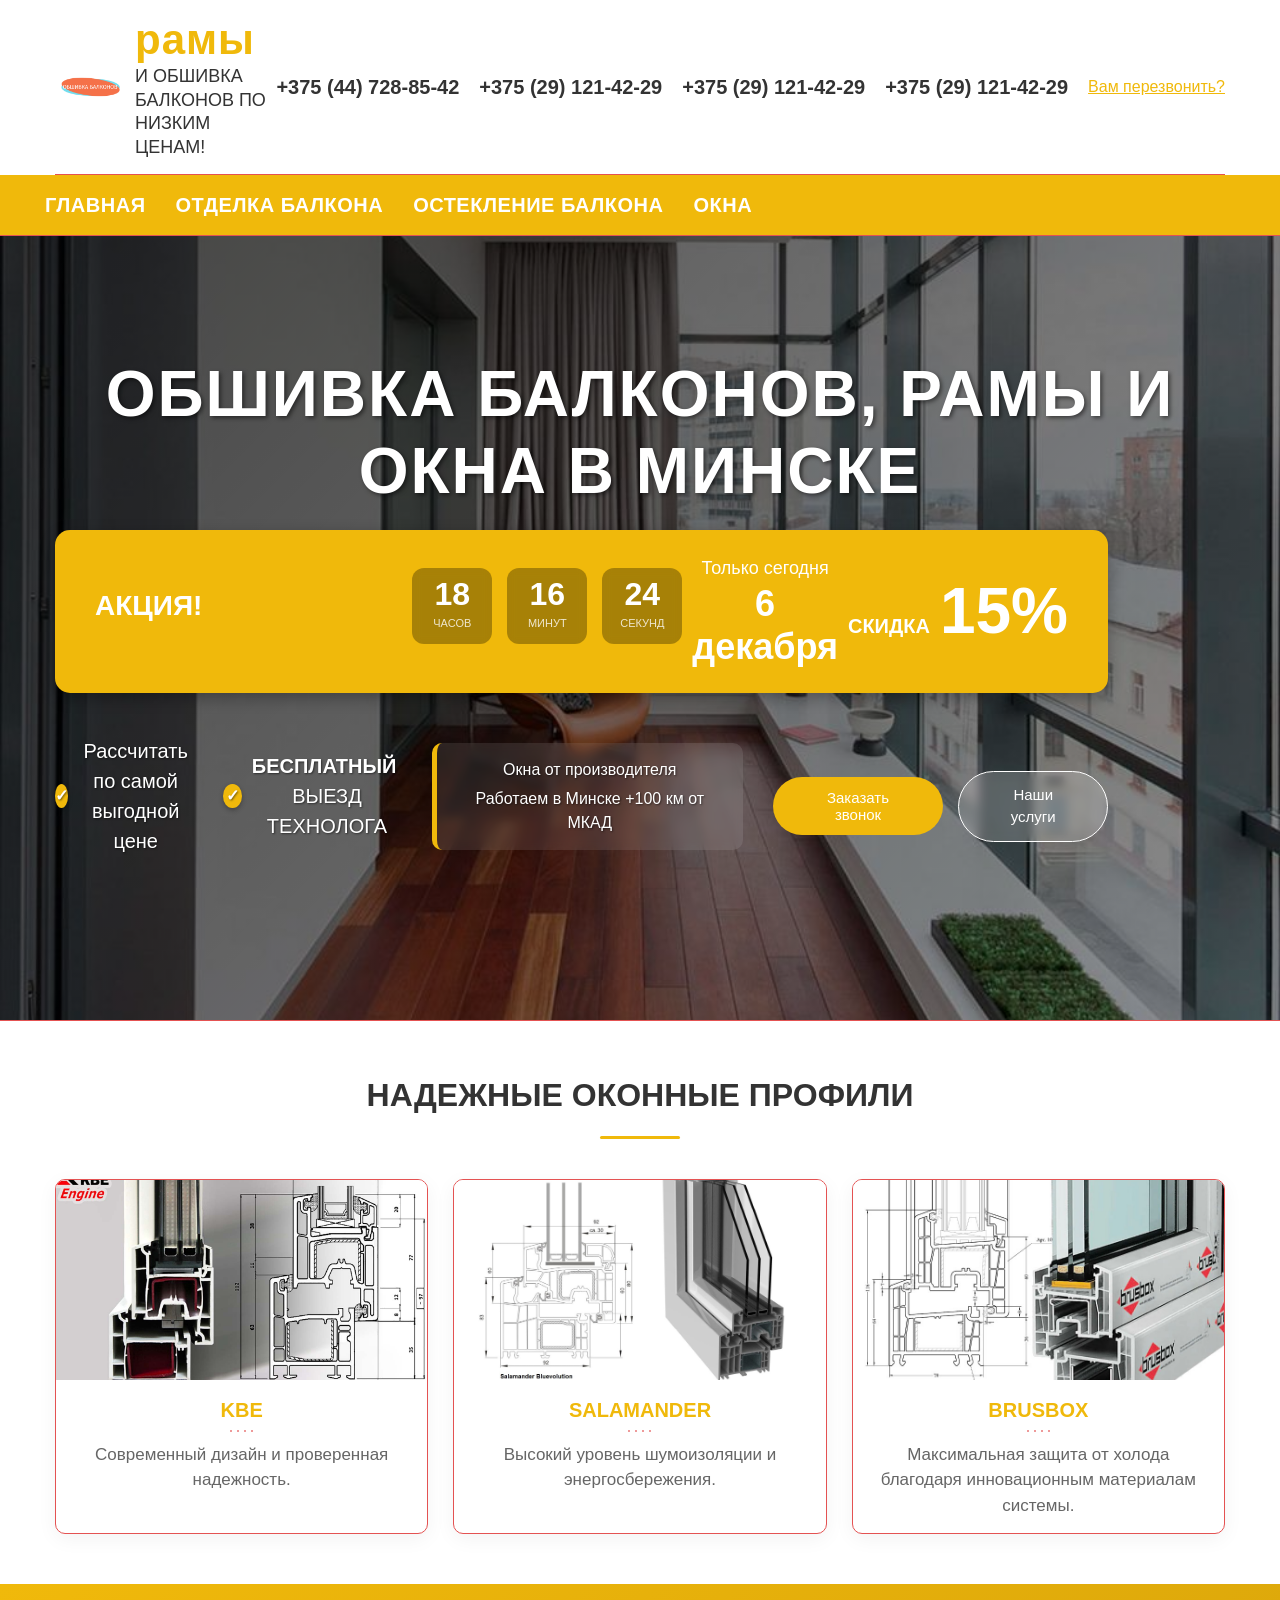
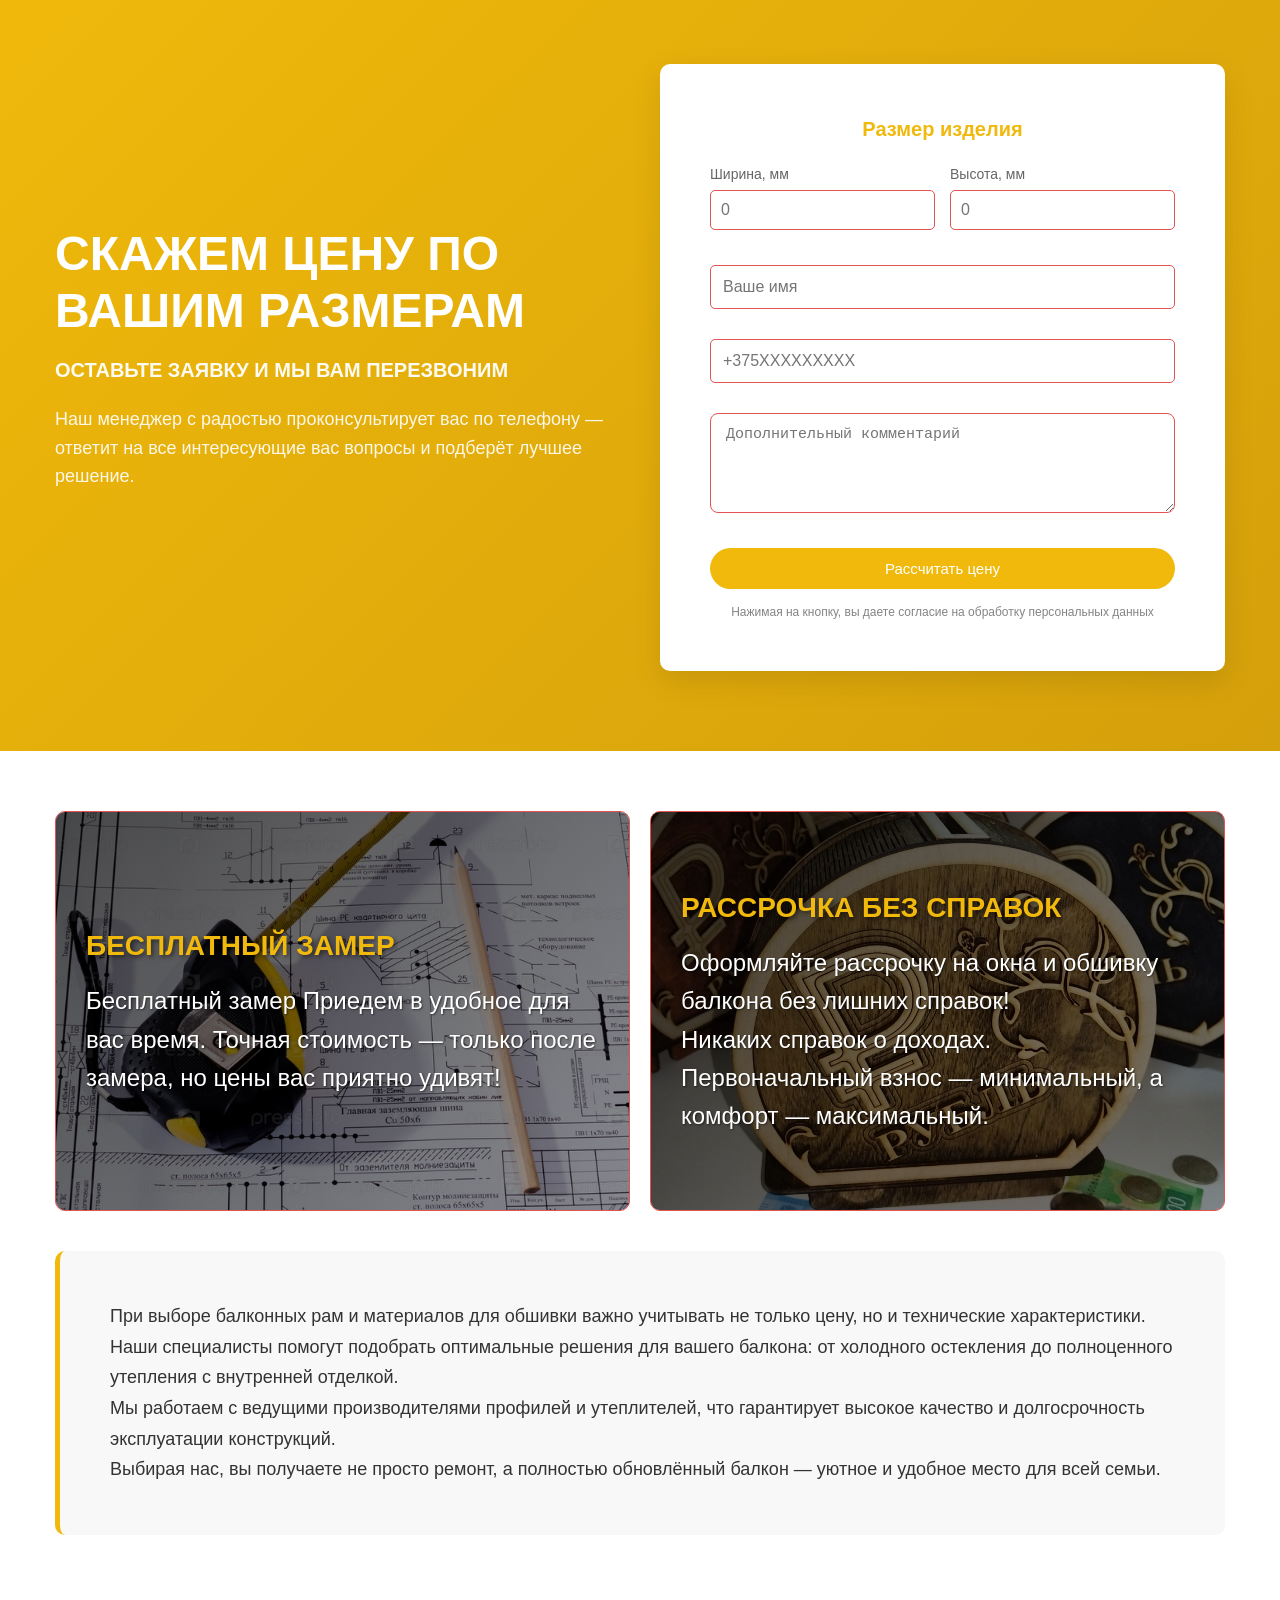
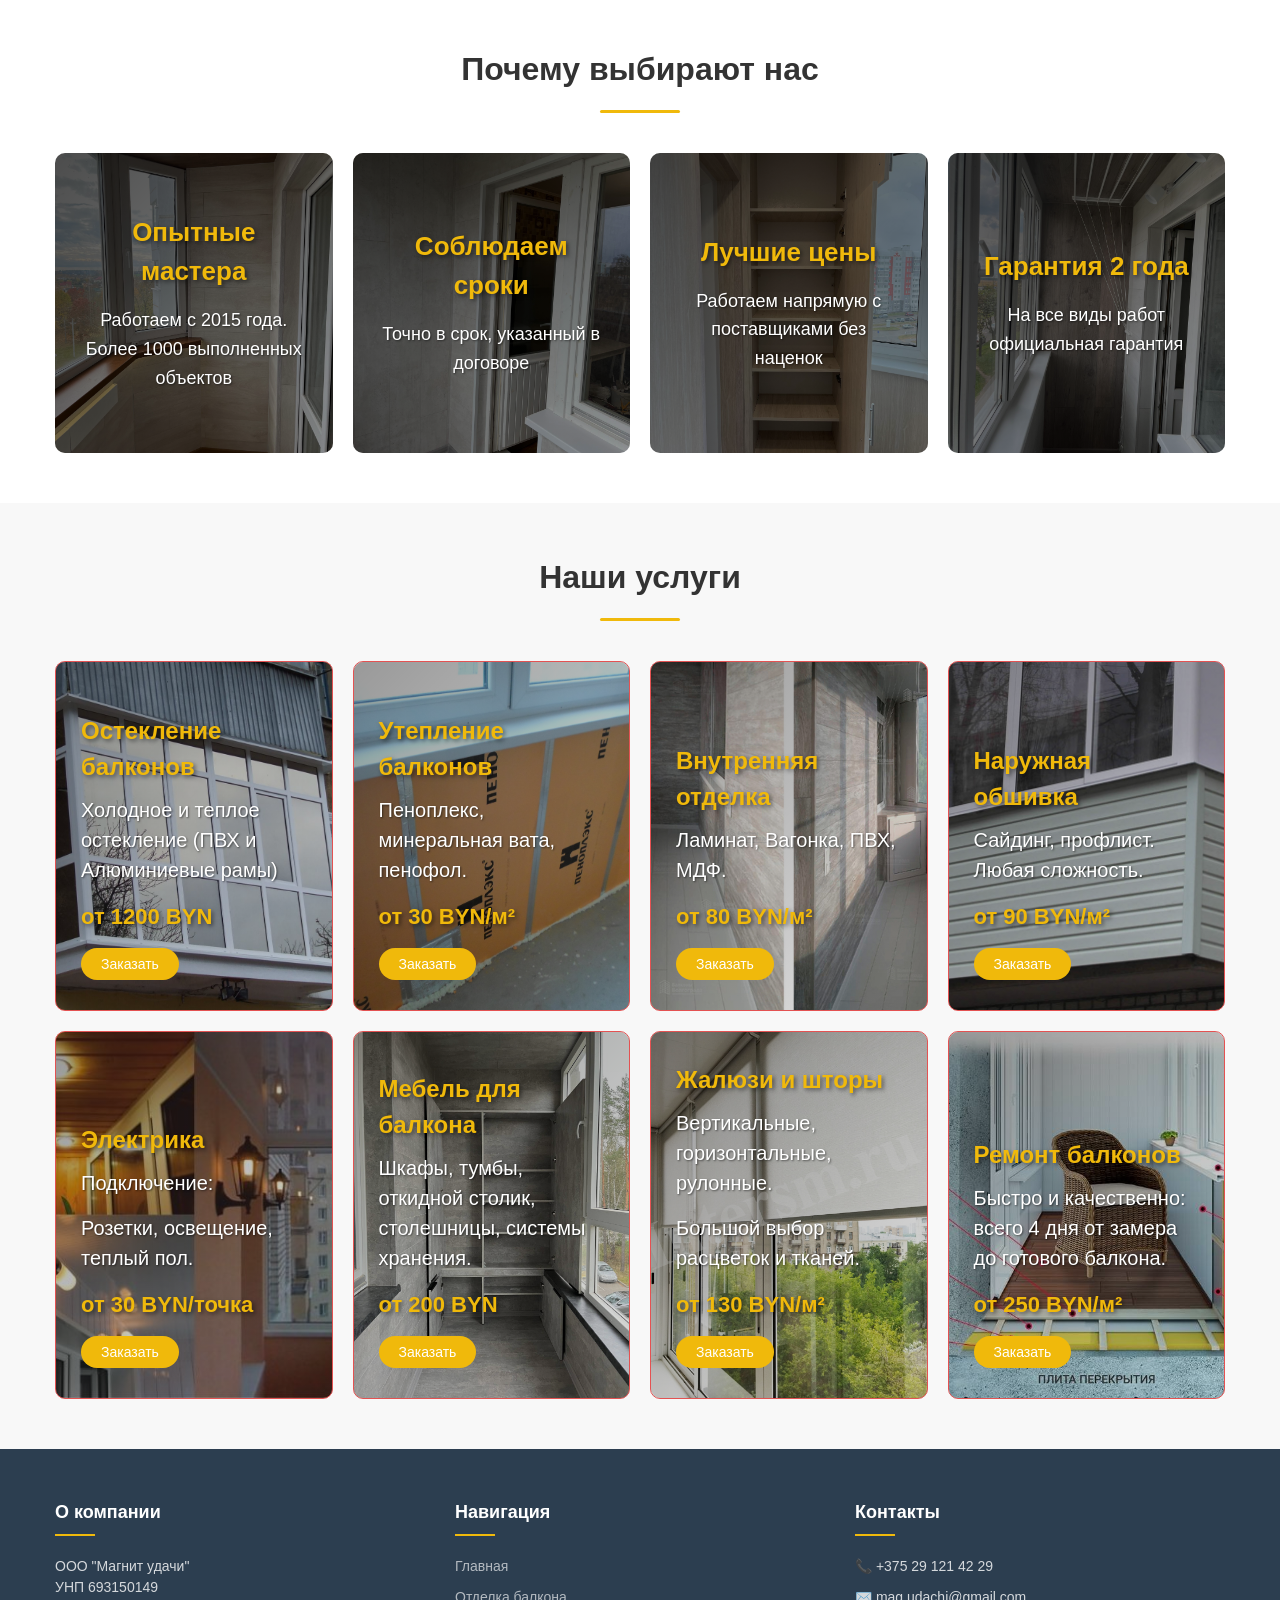
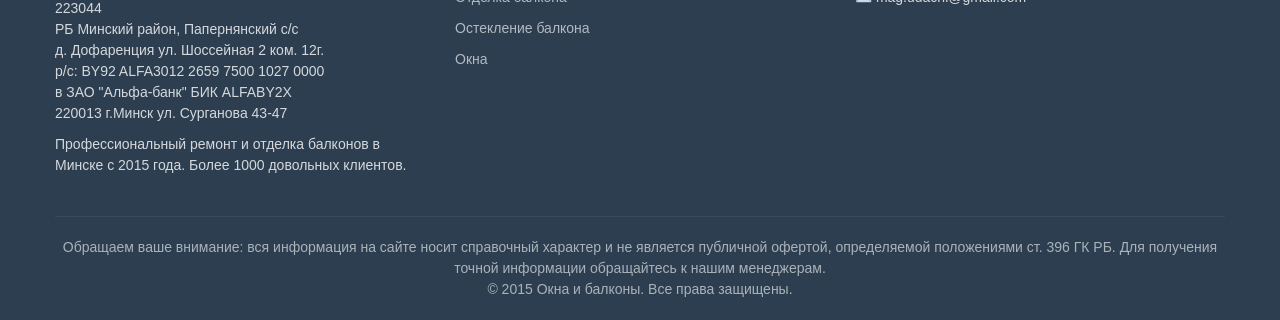
==== commit cc193526: "Update index.html" ====
--- a/index.html
+++ b/index.html
@@ -32,7 +32,7 @@
             </div>
             
             <div class="header__phones">
-                <a href="tel:+375291214229" class="header__phone">+375 (29) 121-42-29</a>
+                <a href="tel:+375447288542" class="header__phone">+375 (44) 728-85-42</a>
                 <a href="tel:+375291214229" class="header__phone">+375 (29) 121-42-29</a>
                 <a href="tel:+375291214229" class="header__phone">+375 (29) 121-42-29</a>
                 <a href="tel:+375291214229" class="header__phone">+375 (29) 121-42-29</a>
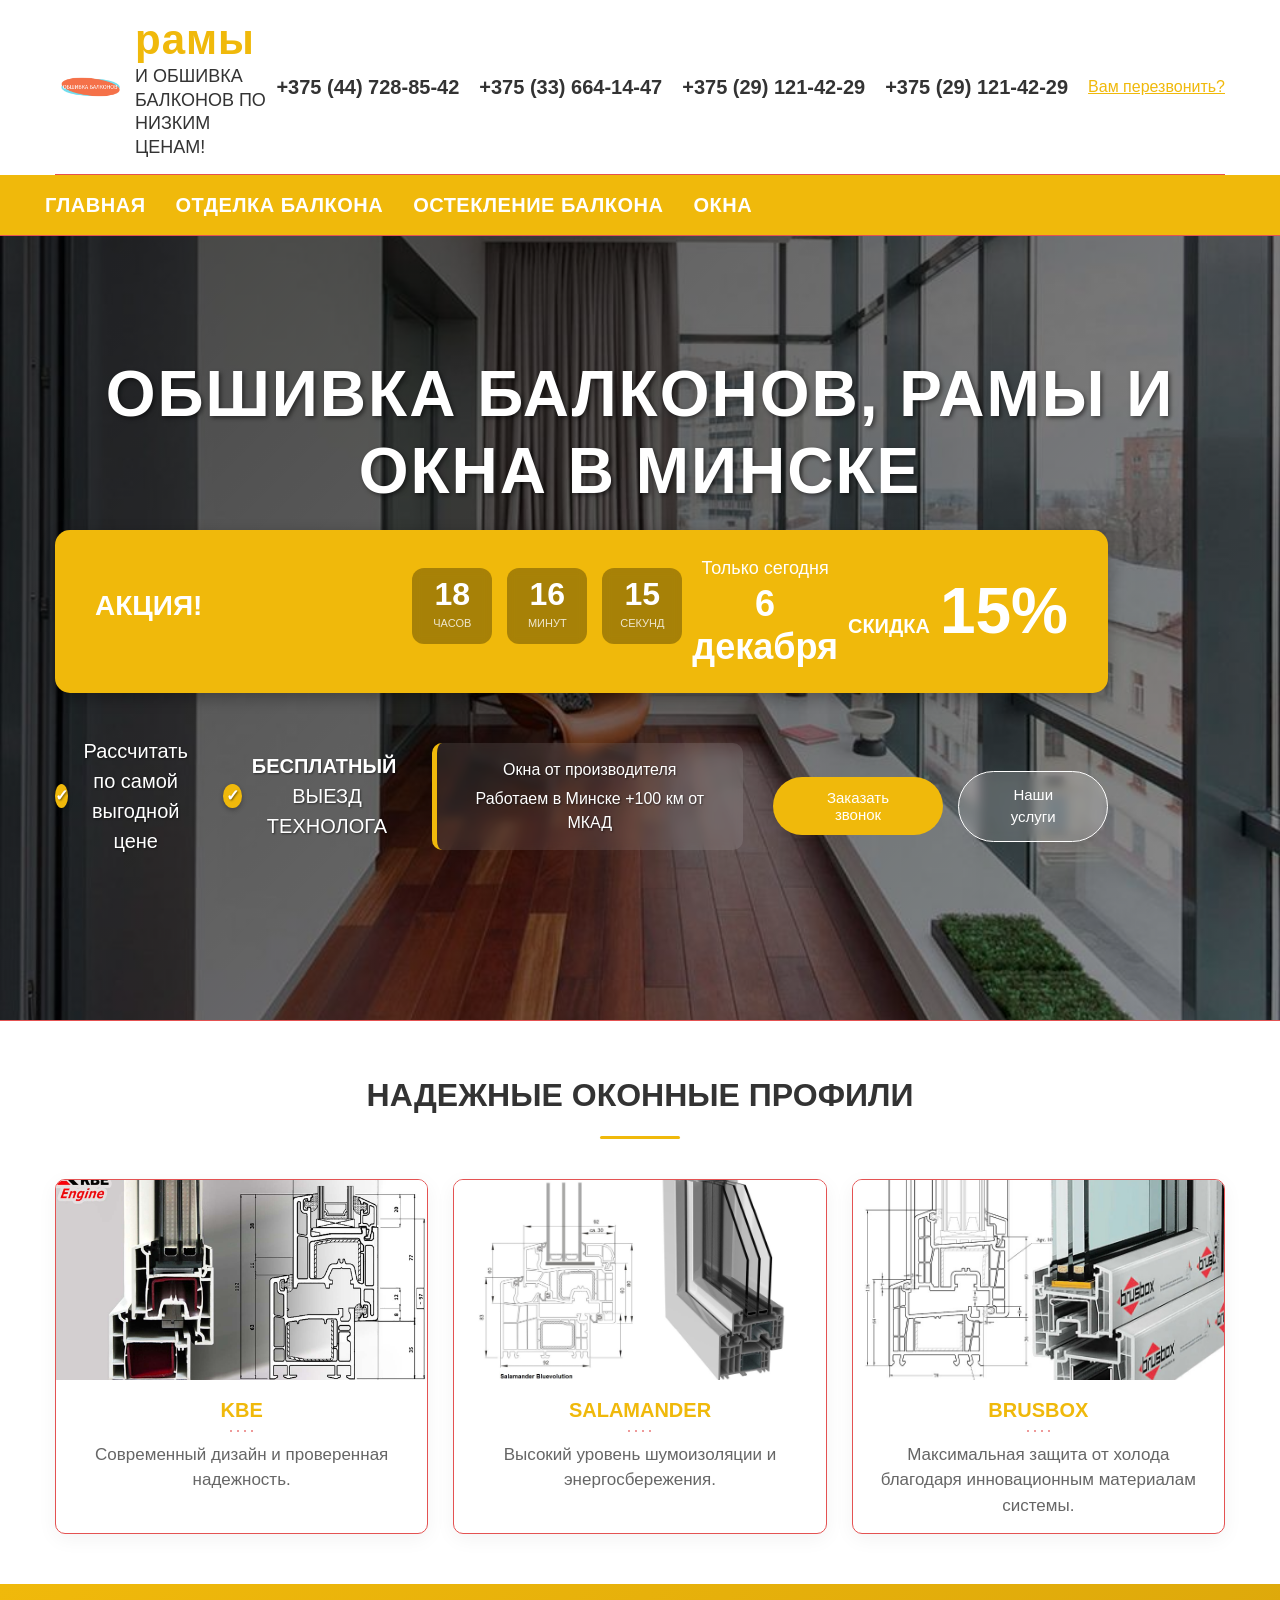
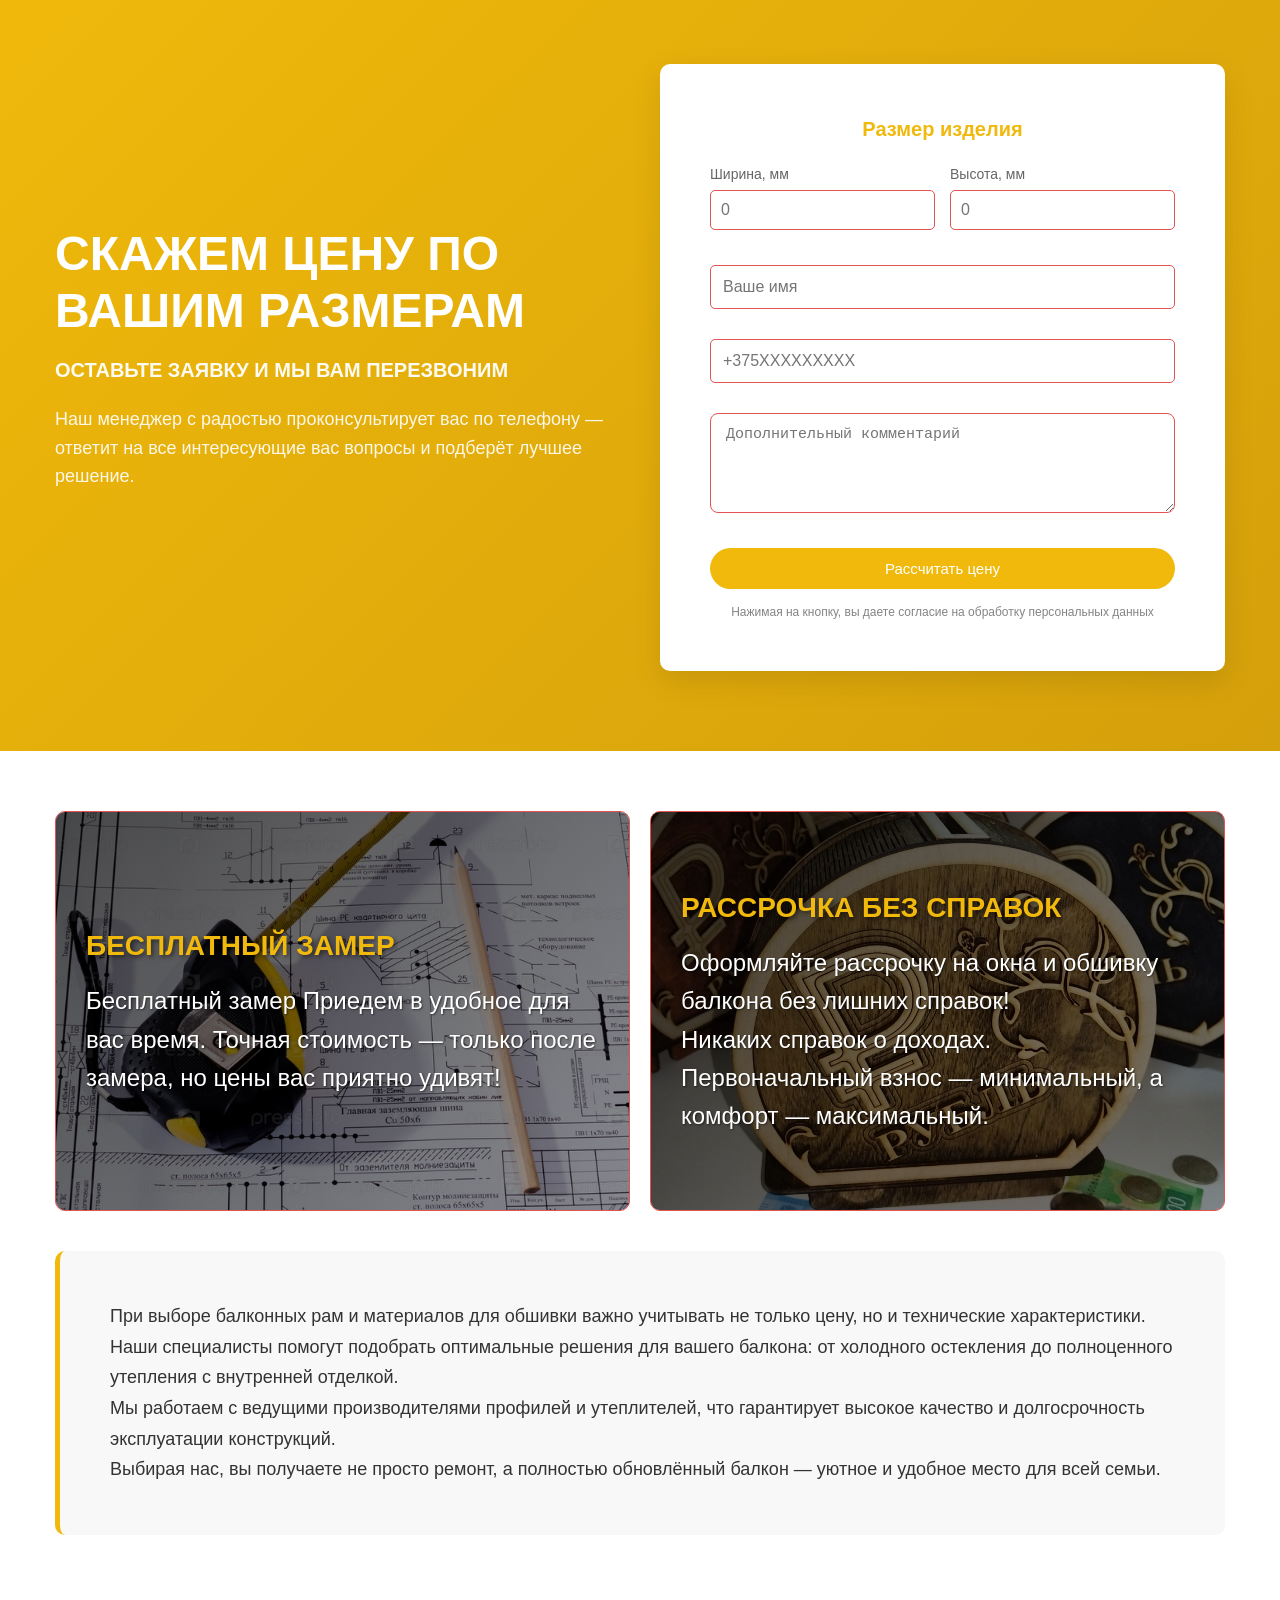
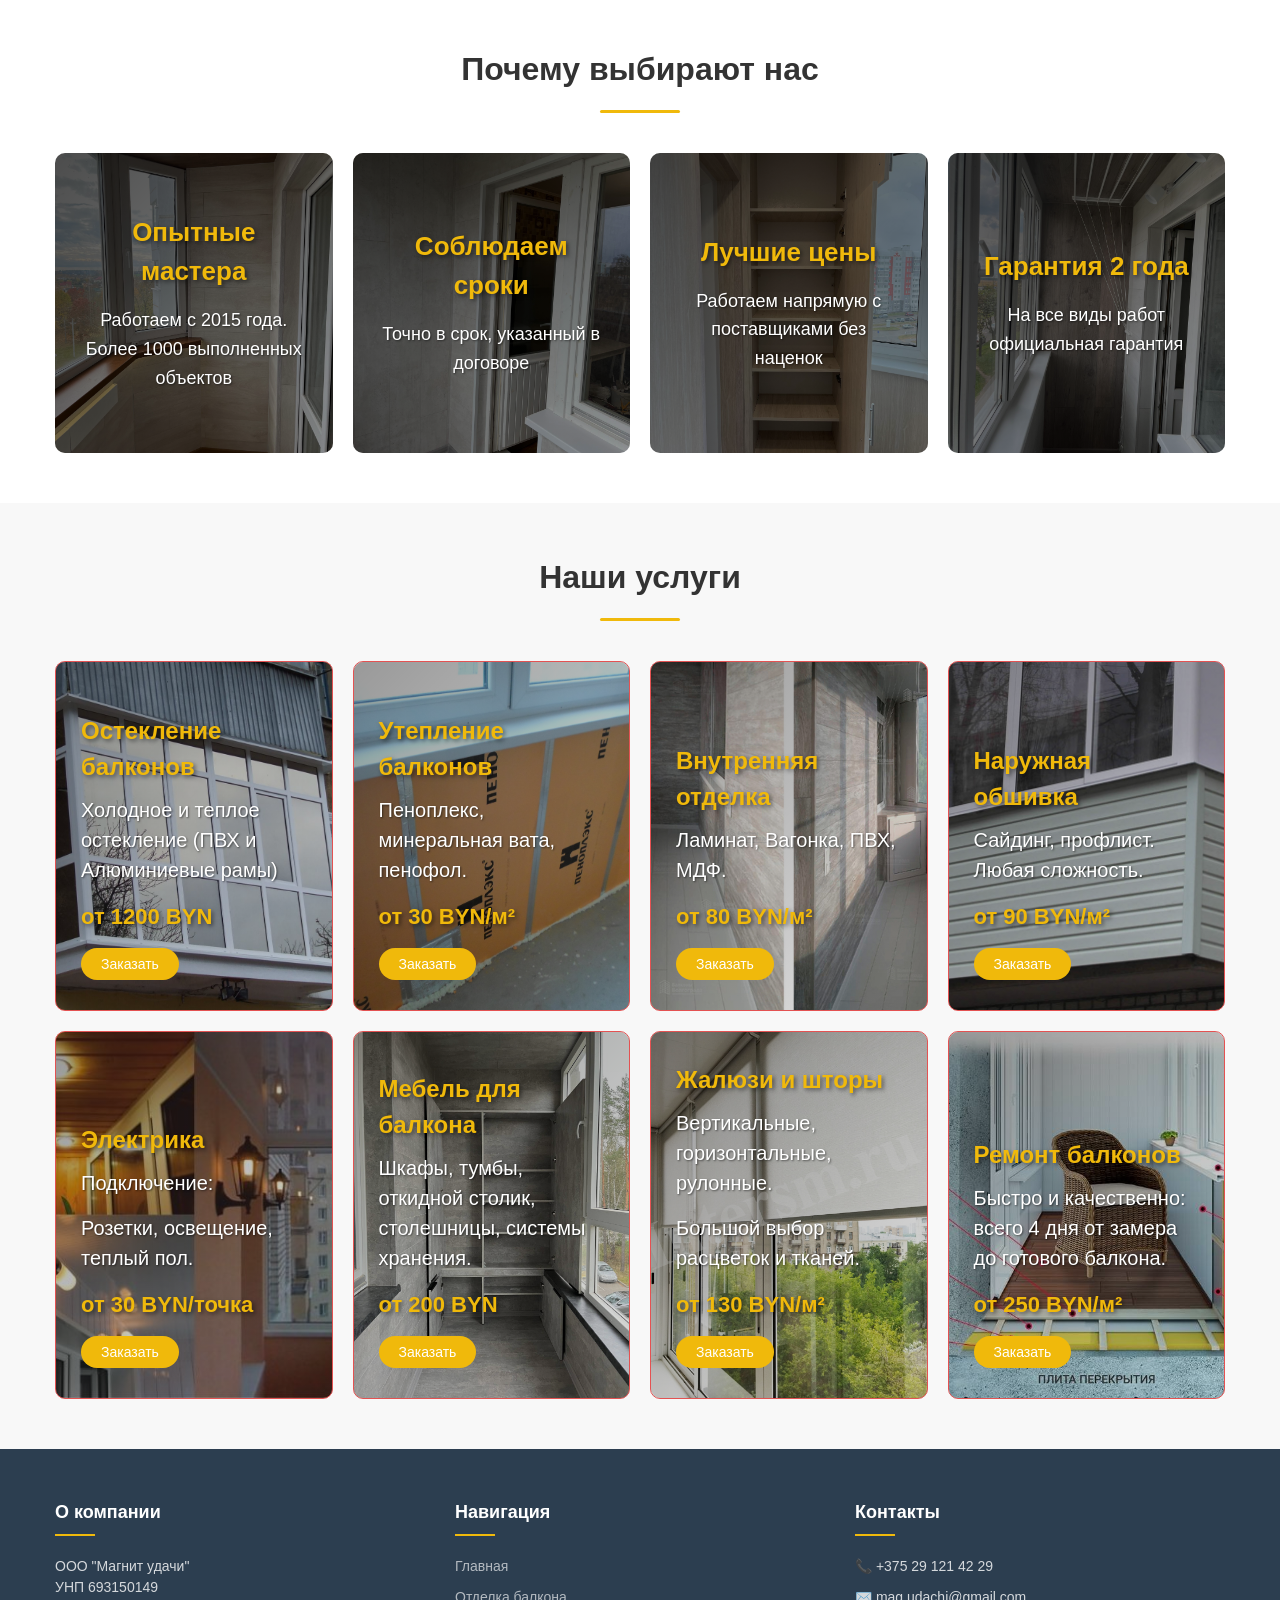
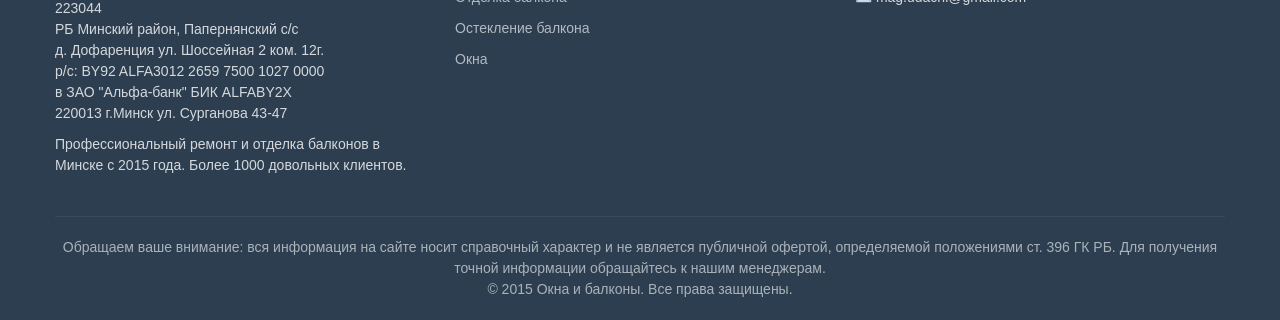
==== commit d1b7d856: "Update index.html" ====
--- a/index.html
+++ b/index.html
@@ -33,7 +33,7 @@
             
             <div class="header__phones">
                 <a href="tel:+375447288542" class="header__phone">+375 (44) 728-85-42</a>
-                <a href="tel:+375291214229" class="header__phone">+375 (29) 121-42-29</a>
+                <a href="tel:+375336641447" class="header__phone">+375 (33) 664-14-47</a>
                 <a href="tel:+375291214229" class="header__phone">+375 (29) 121-42-29</a>
                 <a href="tel:+375291214229" class="header__phone">+375 (29) 121-42-29</a>
                 <button class="header__callback" id="openModal">Вам перезвонить?</button>
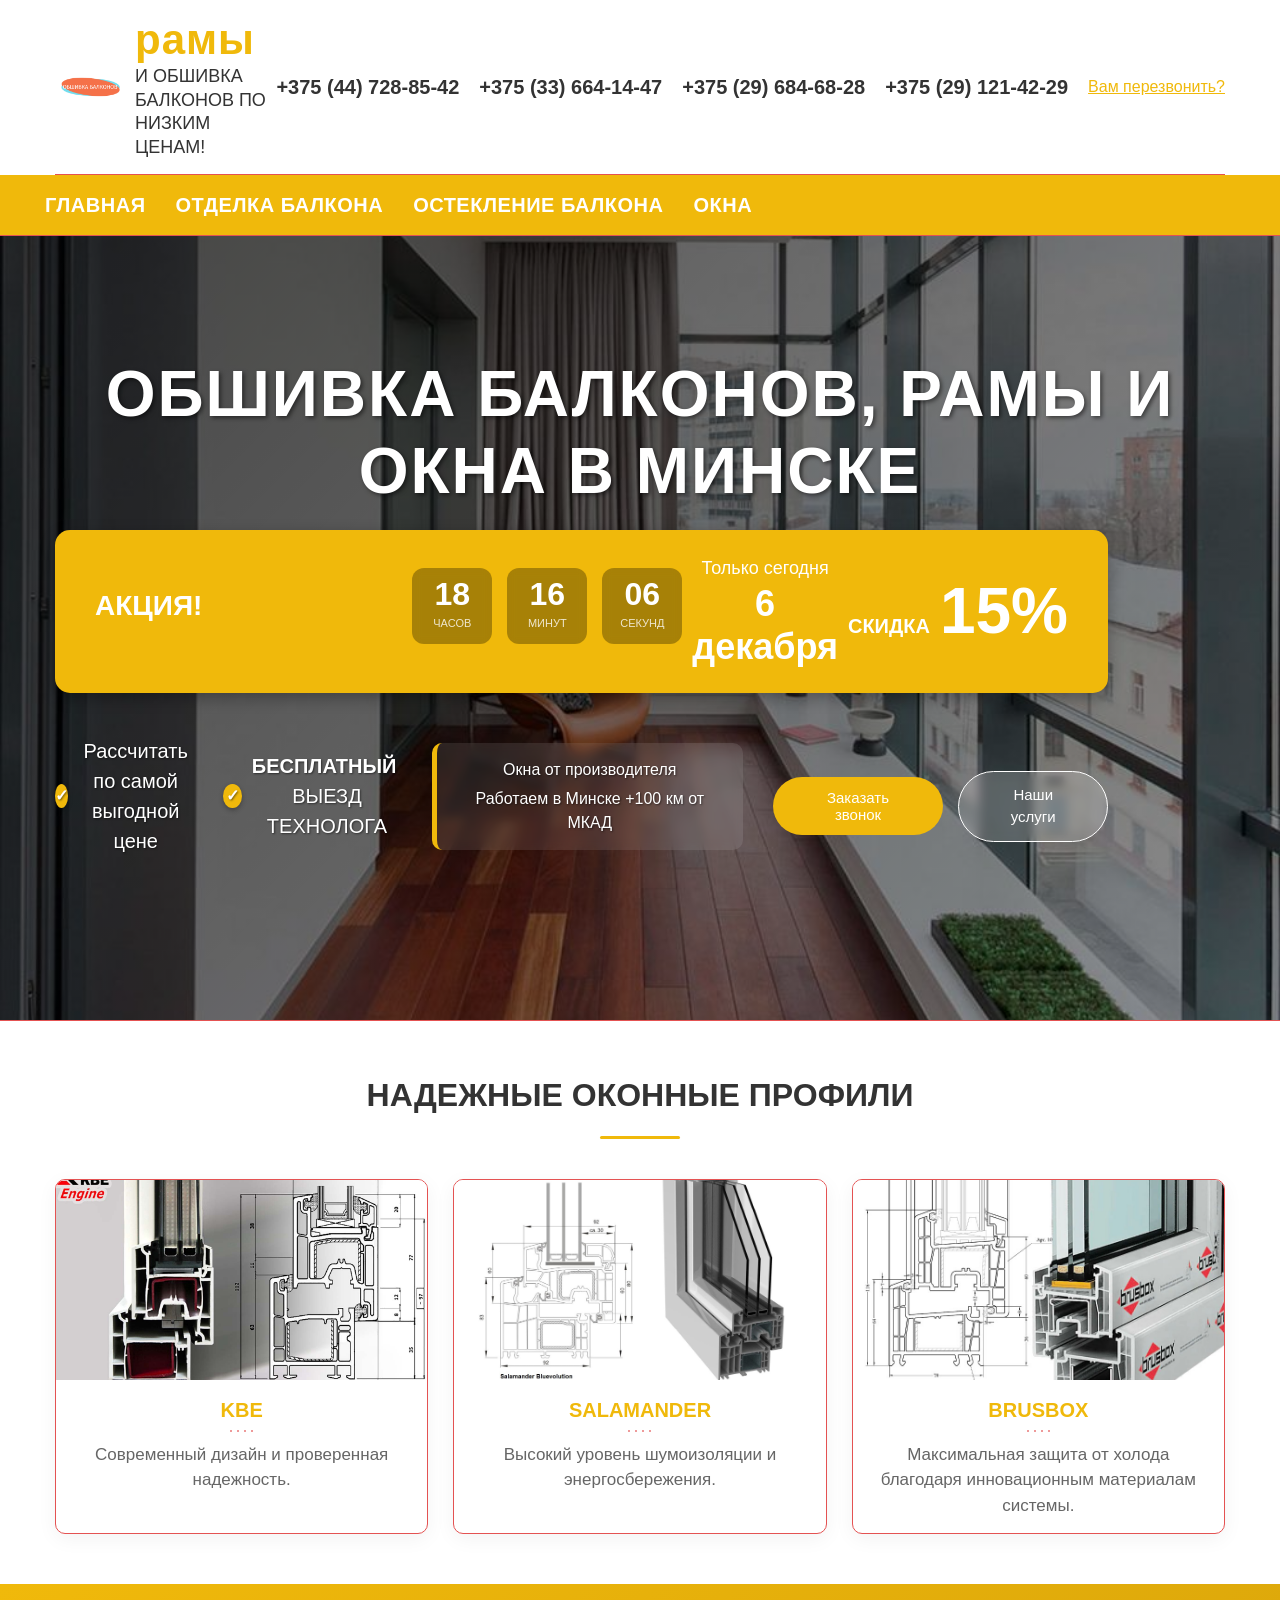
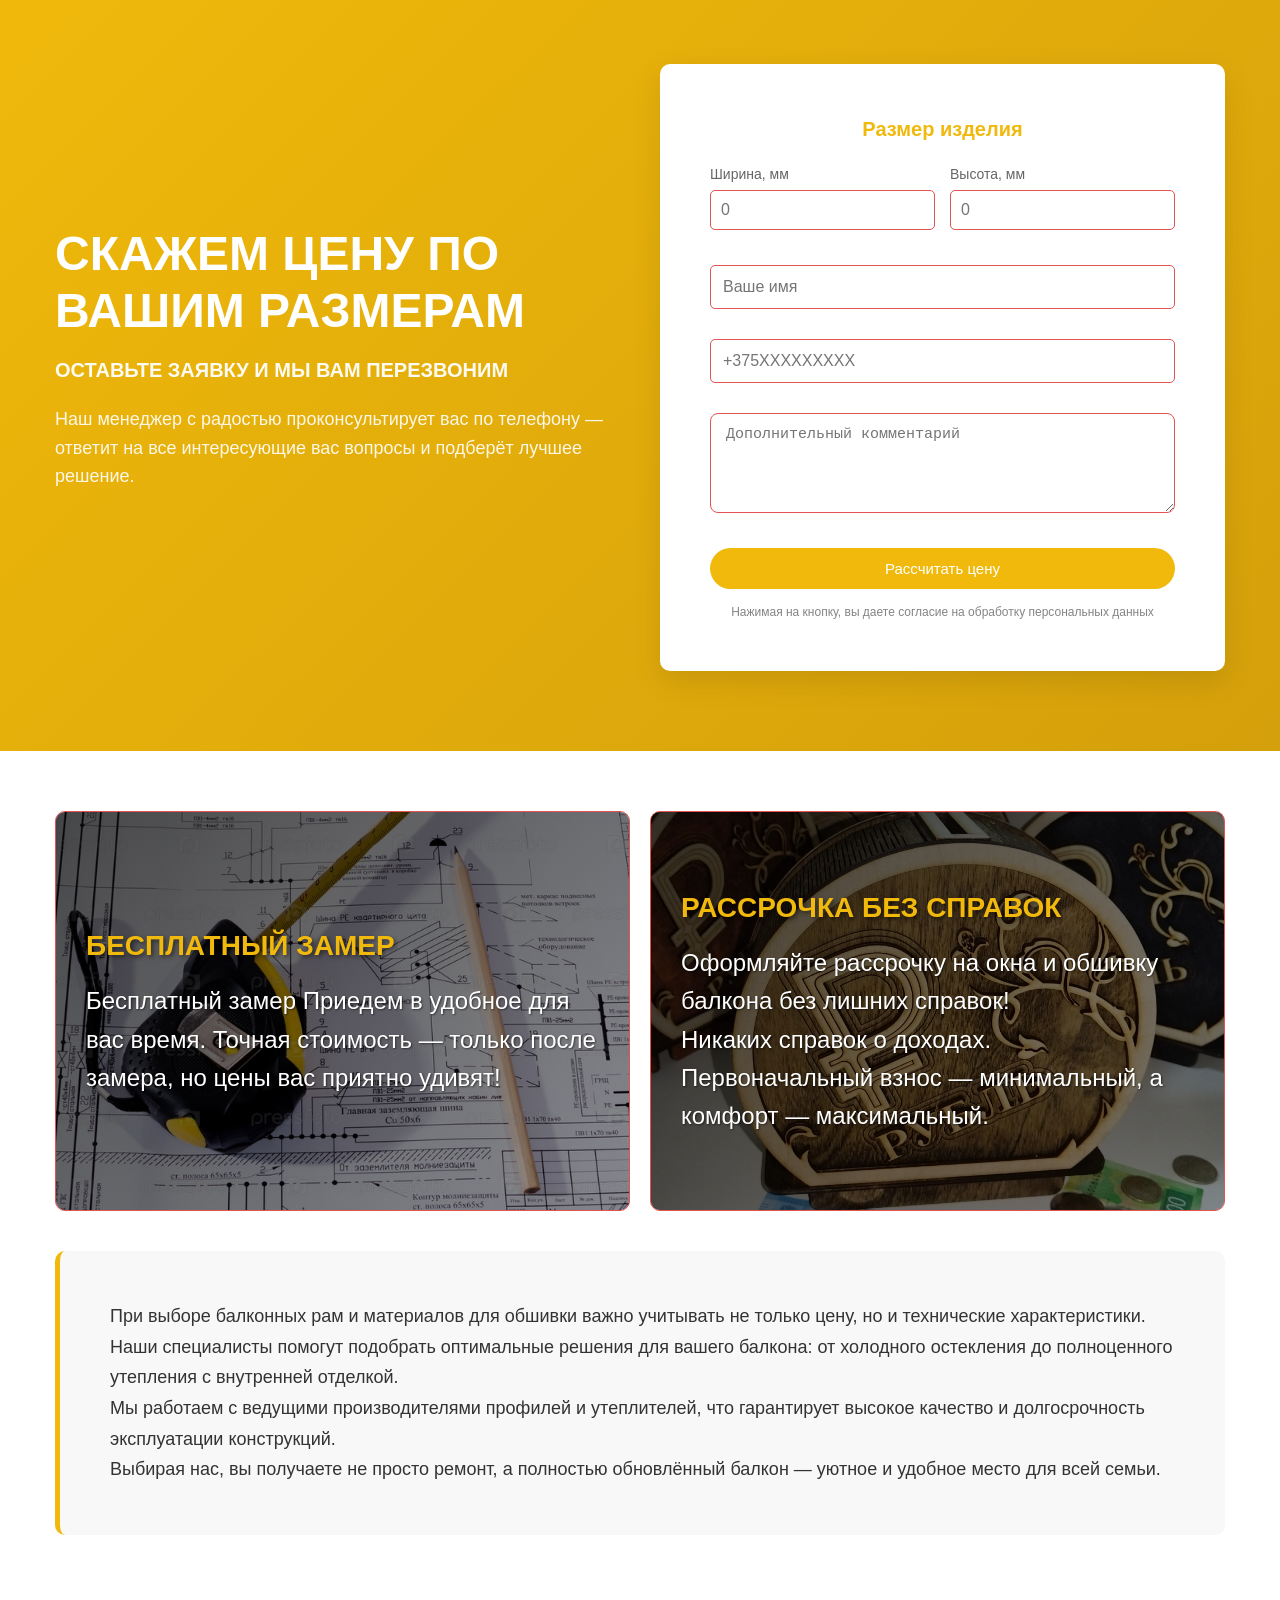
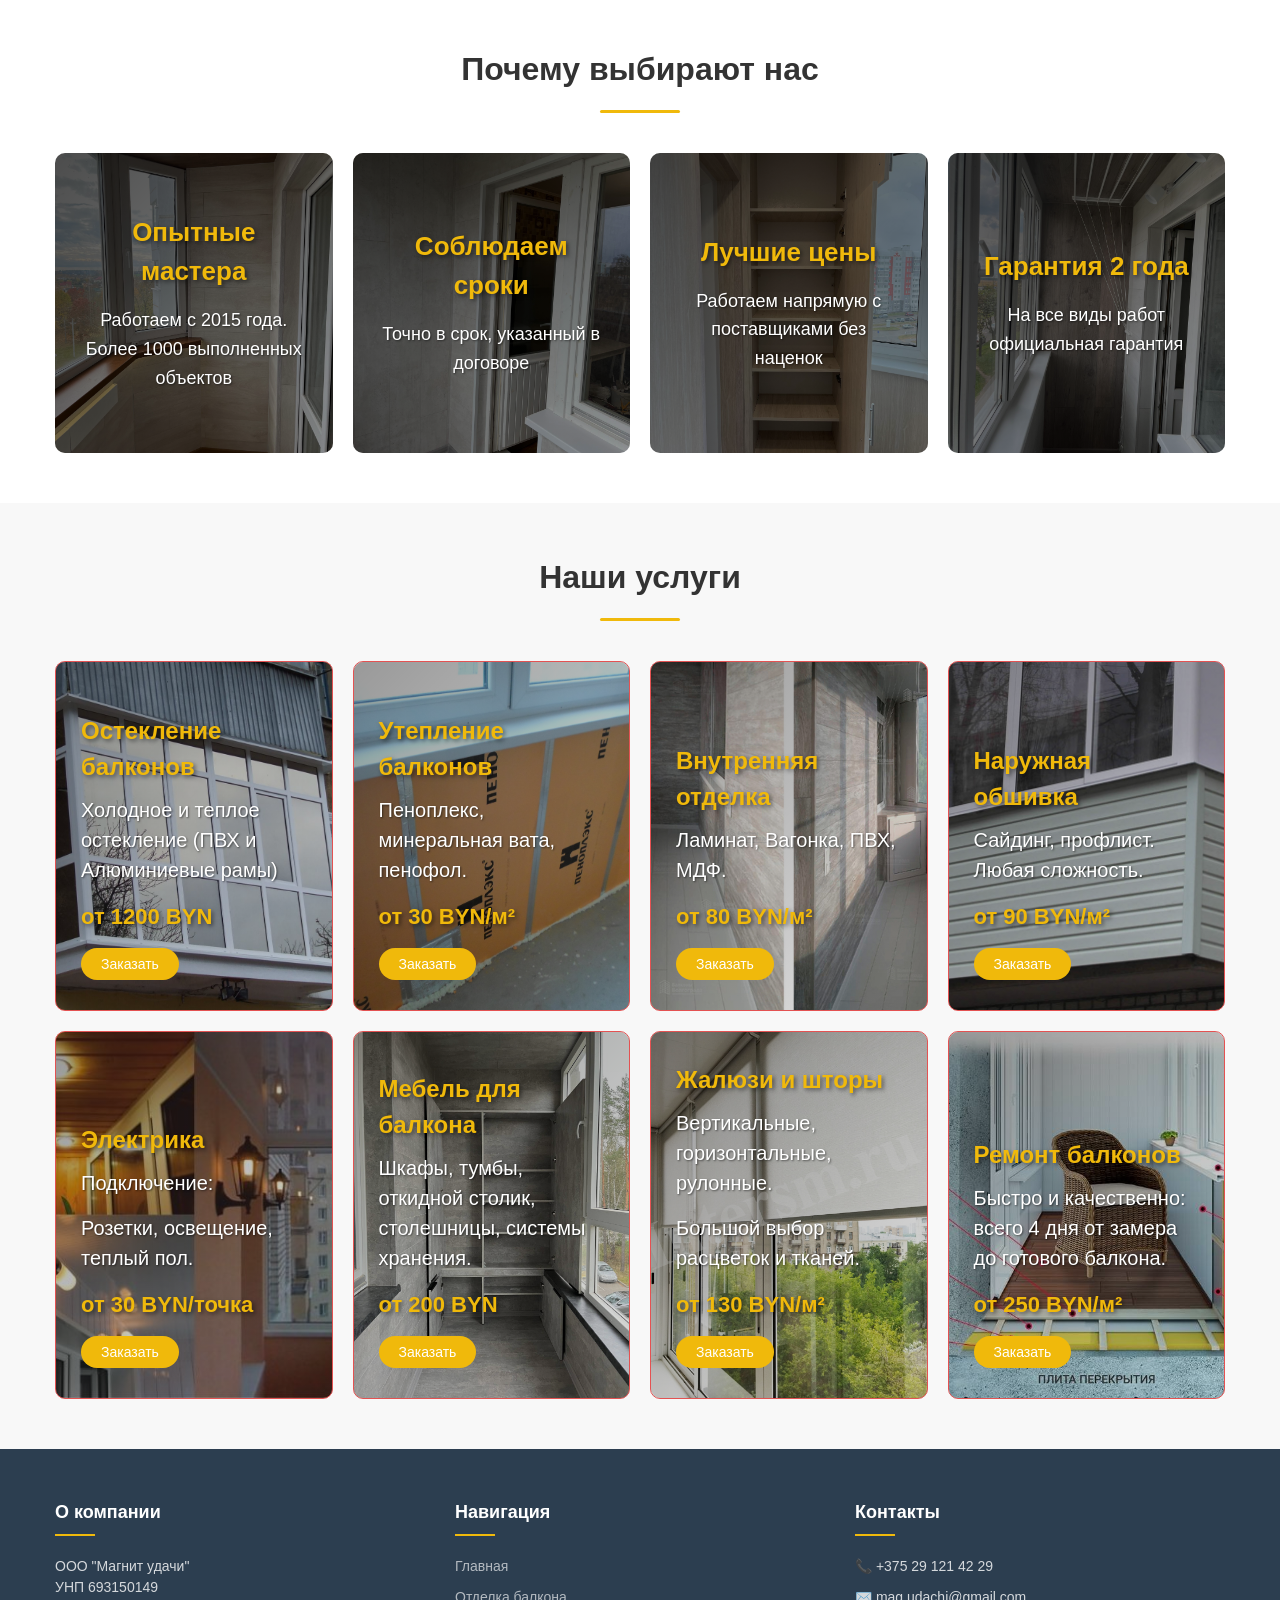
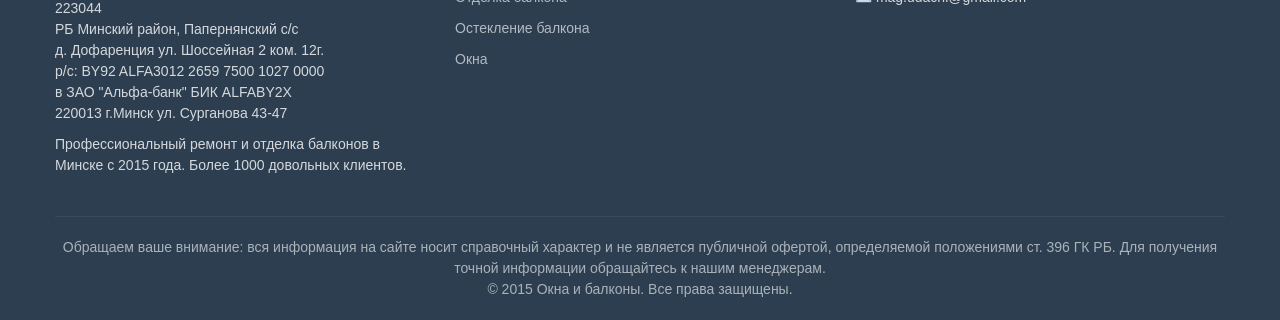
==== commit a003d627: "Update index.html" ====
--- a/index.html
+++ b/index.html
@@ -34,7 +34,7 @@
             <div class="header__phones">
                 <a href="tel:+375447288542" class="header__phone">+375 (44) 728-85-42</a>
                 <a href="tel:+375336641447" class="header__phone">+375 (33) 664-14-47</a>
-                <a href="tel:+375291214229" class="header__phone">+375 (29) 121-42-29</a>
+                <a href="tel:+375296846828" class="header__phone">+375 (29) 684-68-28</a>
                 <a href="tel:+375291214229" class="header__phone">+375 (29) 121-42-29</a>
                 <button class="header__callback" id="openModal">Вам перезвонить?</button>
             </div>
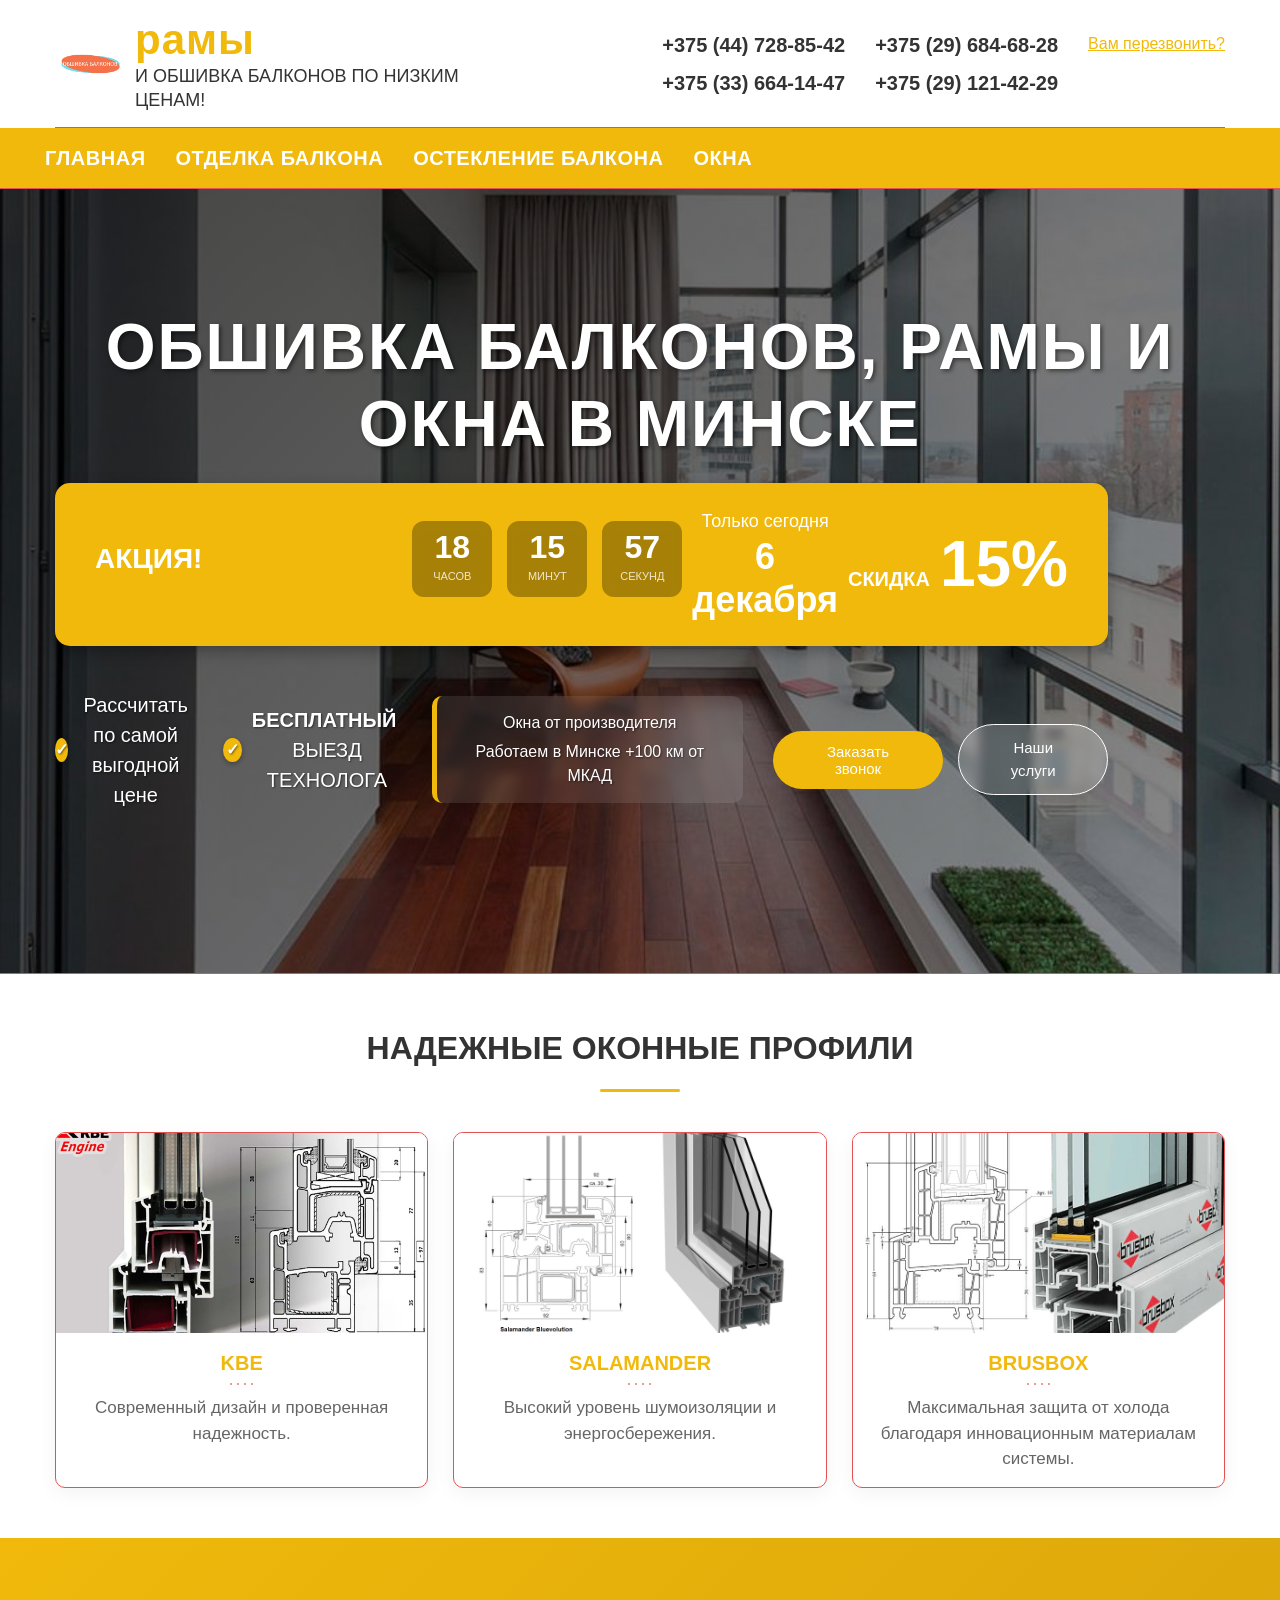
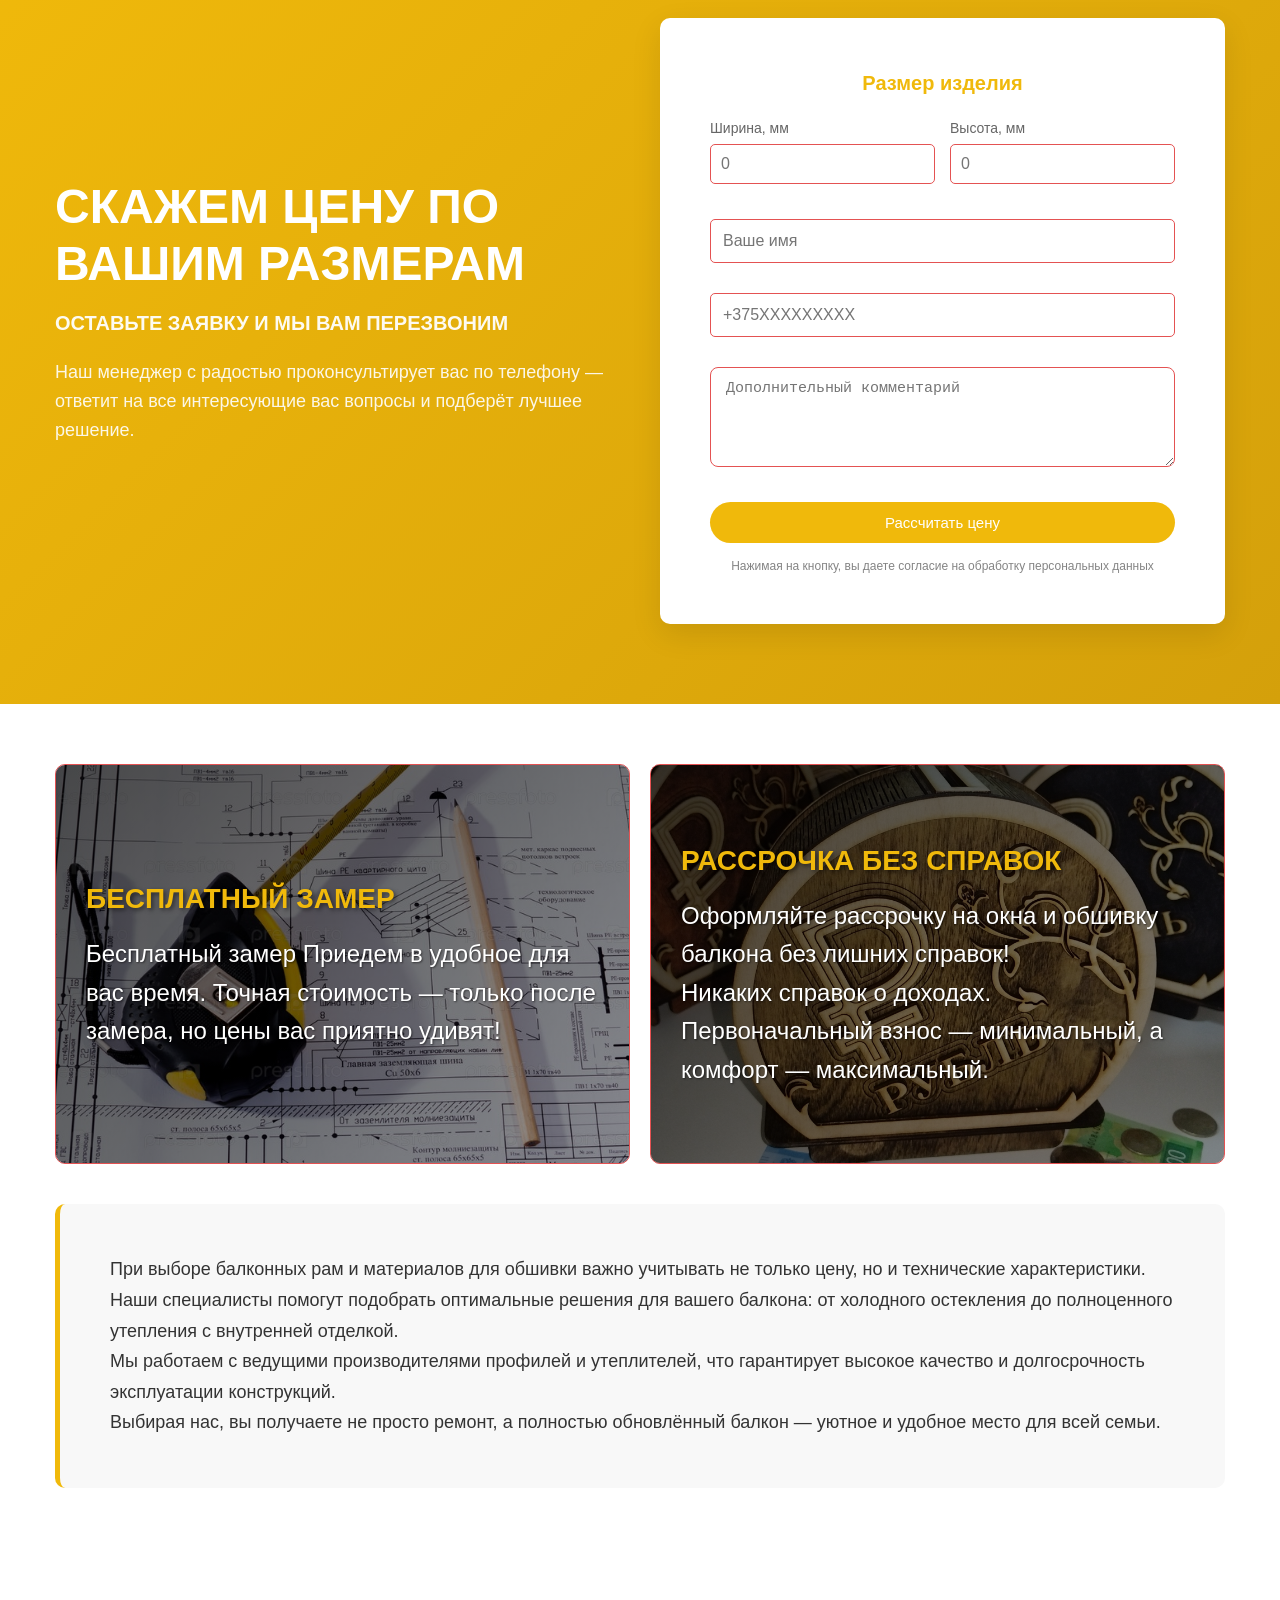
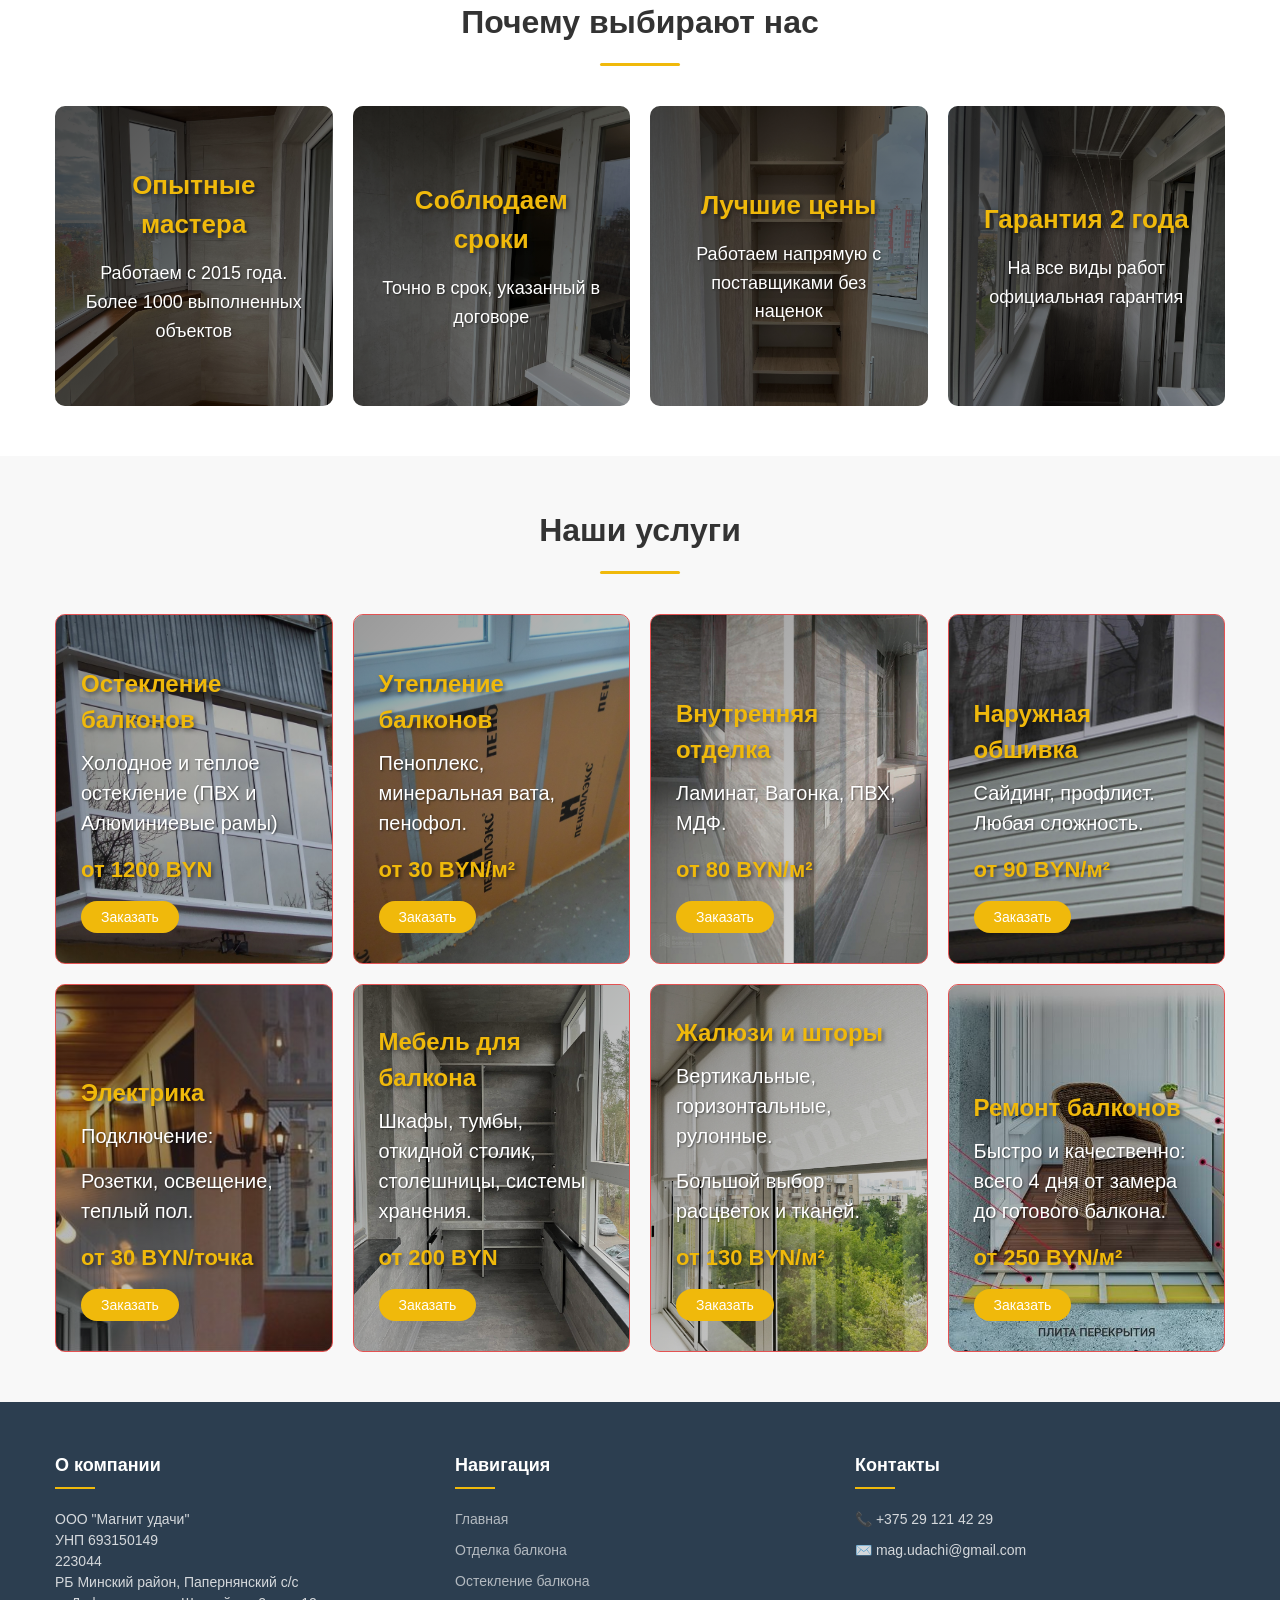
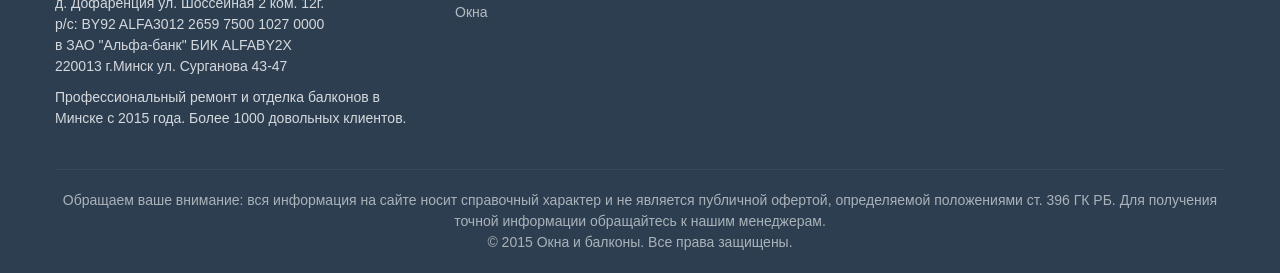
==== commit b2413644: "Update index.html" ====
--- a/index.html
+++ b/index.html
@@ -32,12 +32,16 @@
             </div>
             
             <div class="header__phones">
-                <a href="tel:+375447288542" class="header__phone">+375 (44) 728-85-42</a>
-                <a href="tel:+375336641447" class="header__phone">+375 (33) 664-14-47</a>
-                <a href="tel:+375296846828" class="header__phone">+375 (29) 684-68-28</a>
-                <a href="tel:+375291214229" class="header__phone">+375 (29) 121-42-29</a>
-                <button class="header__callback" id="openModal">Вам перезвонить?</button>
-            </div>
+    <div class="header__phones-column">
+        <a href="tel:+375447288542" class="header__phone">+375 (44) 728-85-42</a>
+        <a href="tel:+375336641447" class="header__phone">+375 (33) 664-14-47</a>
+    </div>
+    <div class="header__phones-column">
+        <a href="tel:+375296846828" class="header__phone">+375 (29) 684-68-28</a>
+        <a href="tel:+375291214229" class="header__phone">+375 (29) 121-42-29</a>
+    </div>
+    <button class="header__callback" id="openModal">Вам перезвонить?</button>
+</div>
         </div>
 
         <!-- Нижняя строка с меню -->
--- a/css/style.css
+++ b/css/style.css
@@ -100,25 +100,24 @@
     max-width: 100%;
 }
 
-/* Телефоны */
+/* ========== ТЕЛЕФОНЫ ========== */
 .header__phones {
-    text-align: right;
-    display: flex;
-    flex-direction: row; /* Телефоны в колонку, кнопка справа */
-    align-items: center;
+    display: flex;
+    flex-direction: row;
+    align-items: flex-start;
     justify-content: flex-end;
-    gap: 20px;
+    gap: 30px;
     margin-right: 0;
 }
 
-.header__phones-wrapper {
-    display: flex;
-    flex-direction: column; /* Номера друг под другом */
-    gap: 5px;
+.header__phones-column {
+    display: flex;
+    flex-direction: column;
+    gap: 8px;
 }
 
 .header__phone {
-    display: block; /* Блочный элемент, чтобы быть друг под другом */
+    display: block;
     color: var(--color-text);
     text-decoration: none;
     font-size: 18px;
@@ -141,7 +140,6 @@
     cursor: pointer;
     text-decoration: underline;
     padding: 5px 0;
-    margin-left: 0;
     white-space: nowrap;
 }
 
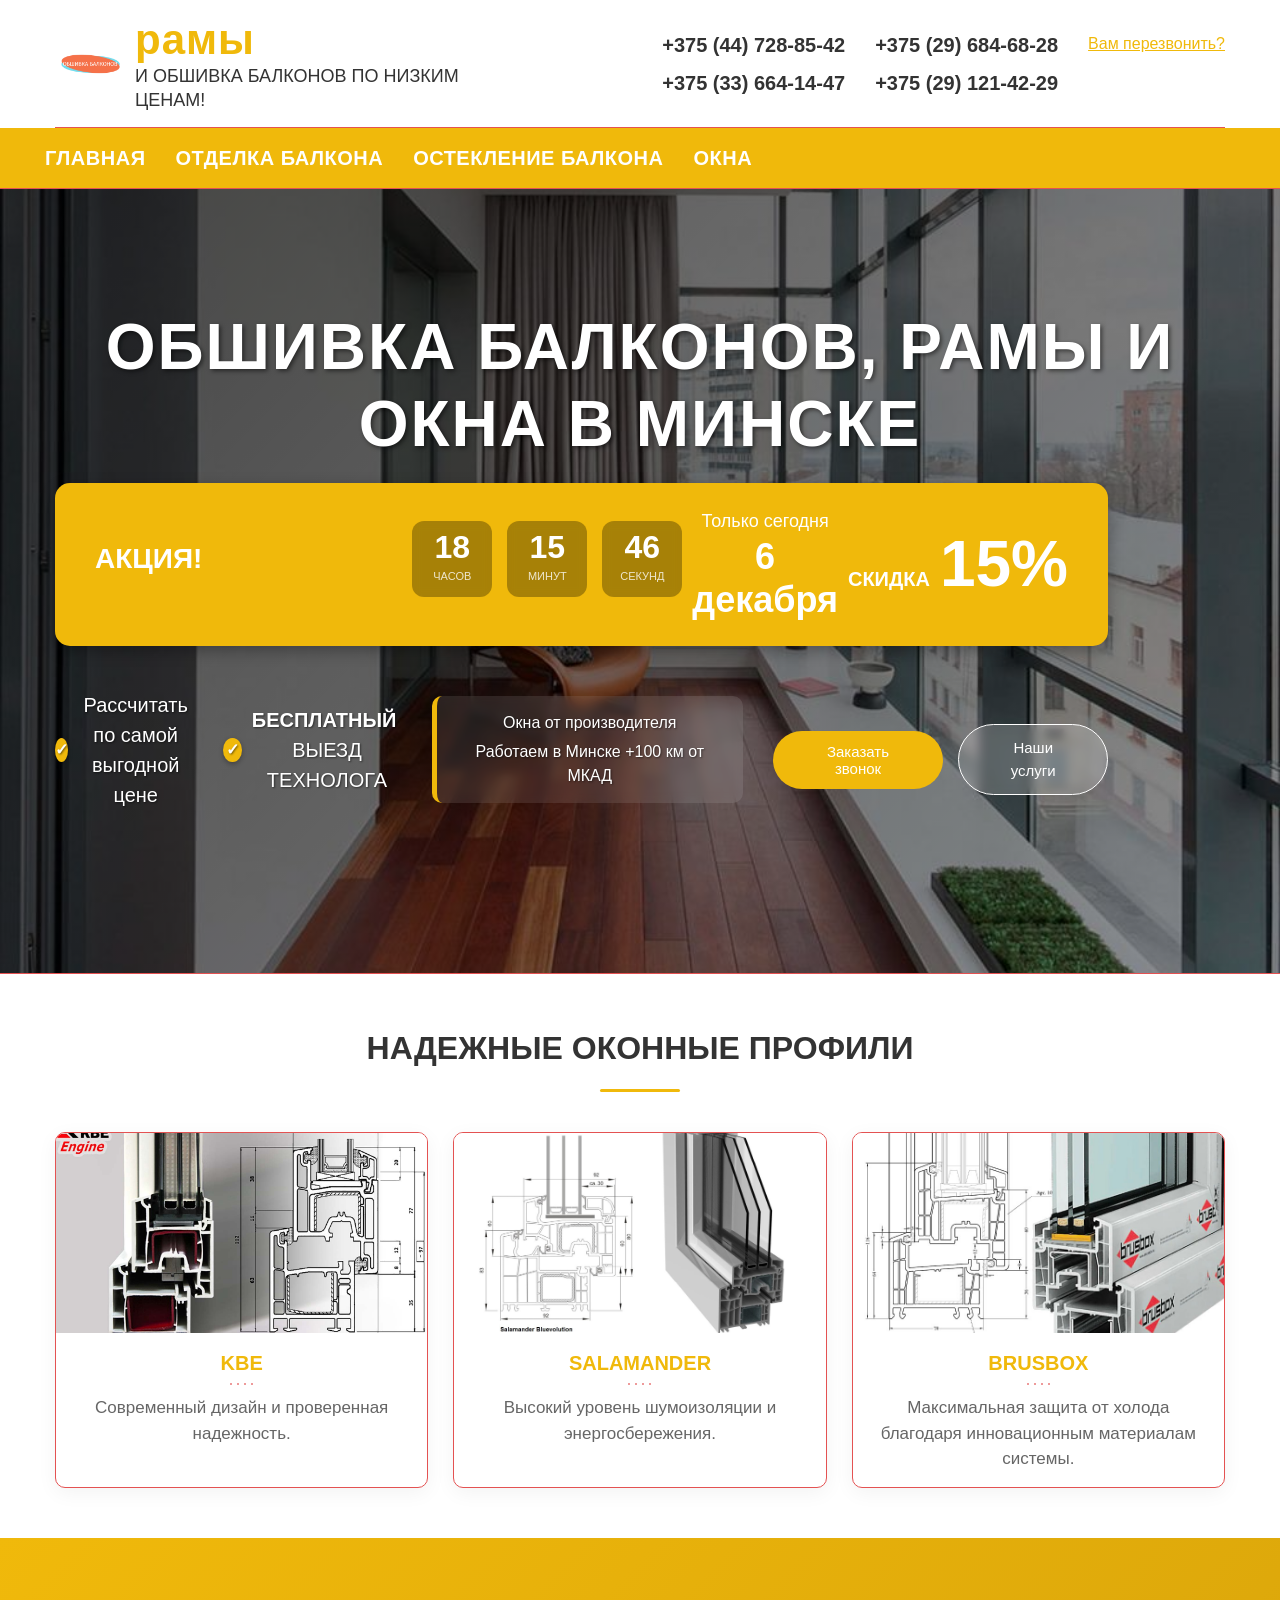
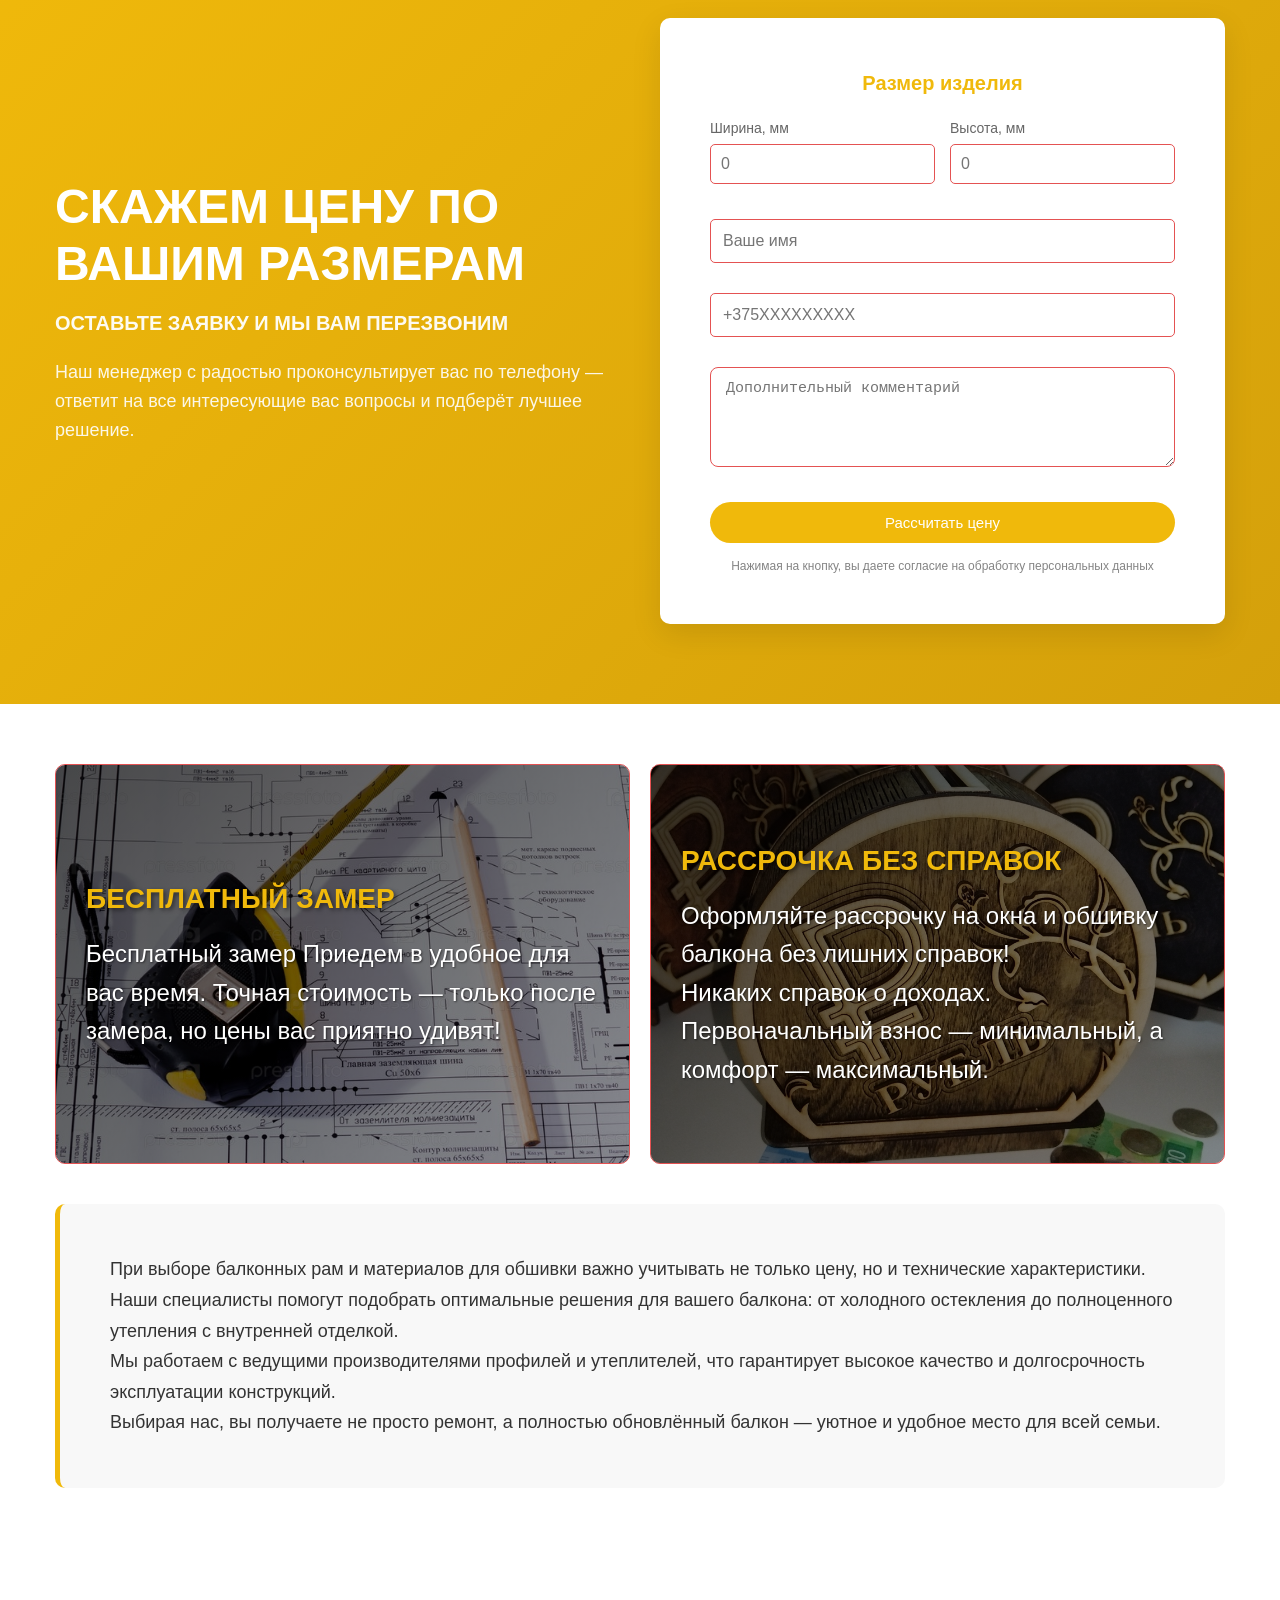
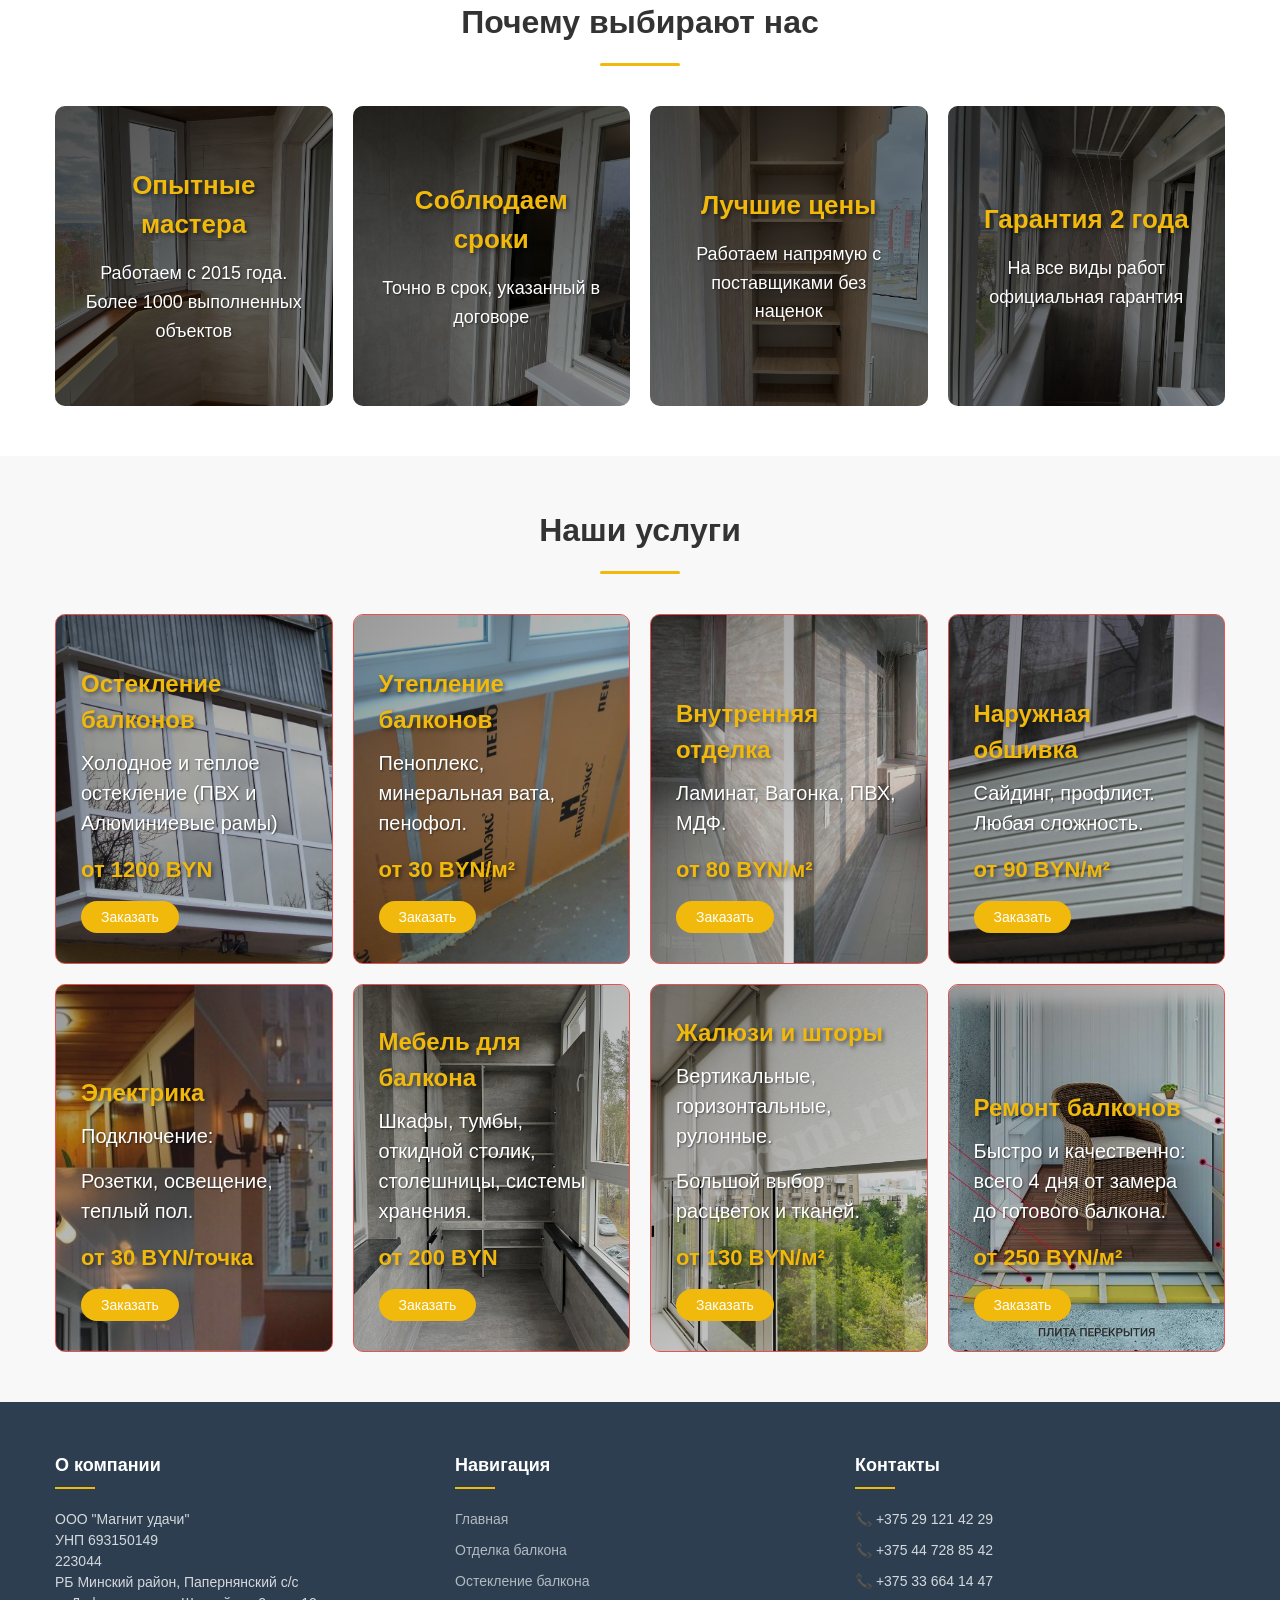
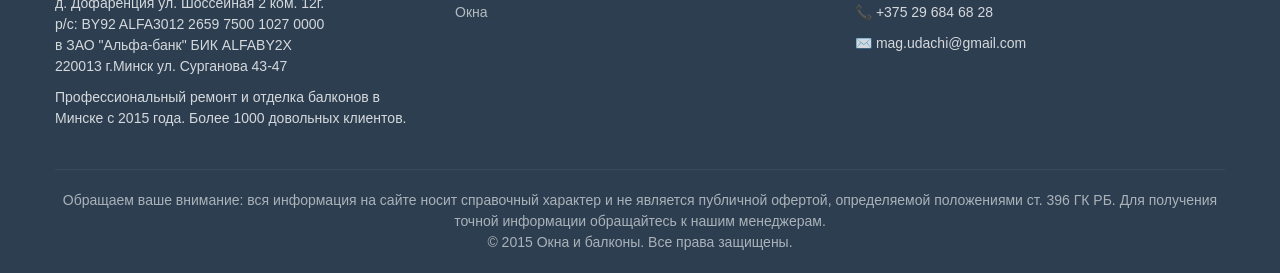
==== commit 35f29314: "Update index.html" ====
--- a/index.html
+++ b/index.html
@@ -465,6 +465,9 @@
             <div class="footer__col footer__contacts">
                 <h3>Контакты</h3>
                 <p>📞 +375 29 121 42 29</p>
+                <p>📞 +375 44 728 85 42</p>
+                <p>📞 +375 33 664 14 47</p>
+                <p>📞 +375 29 684 68 28</p>
                 <p>✉️ mag.udachi@gmail.com</p>
             </div>
         </div>
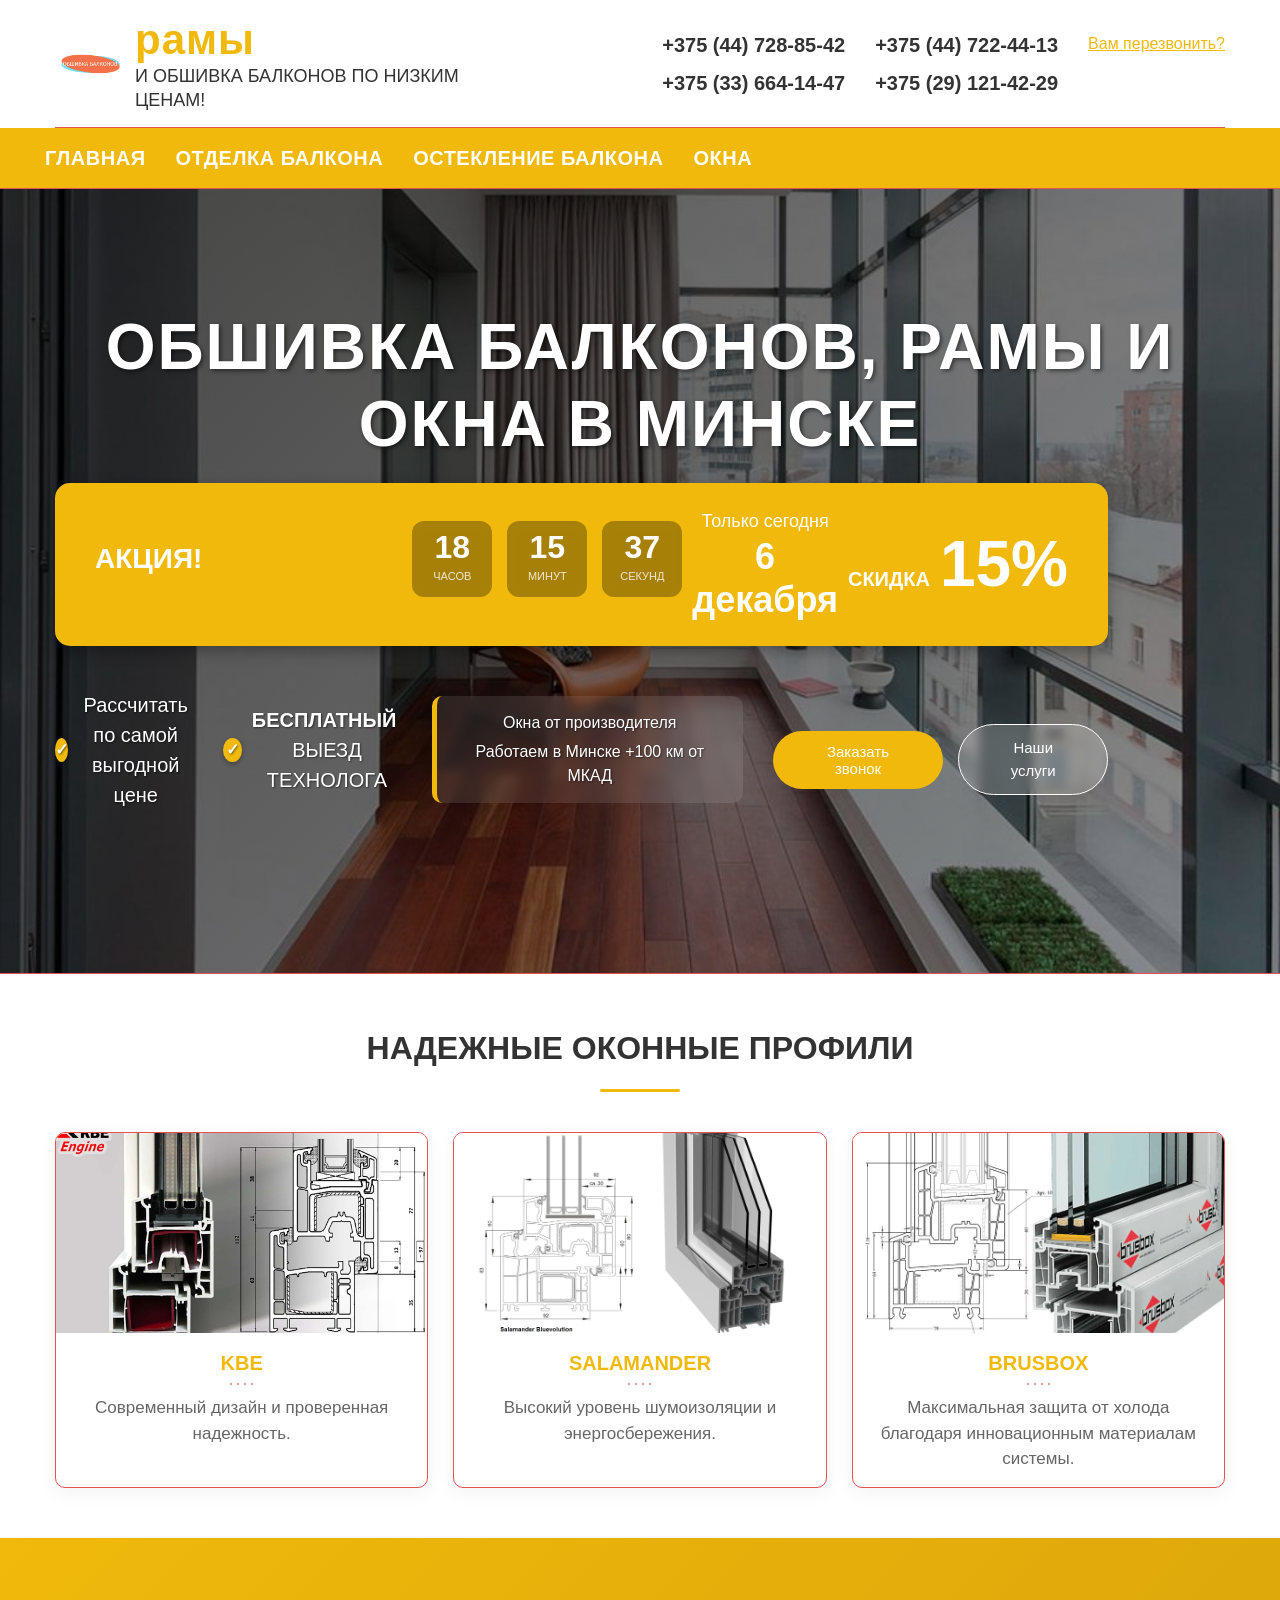
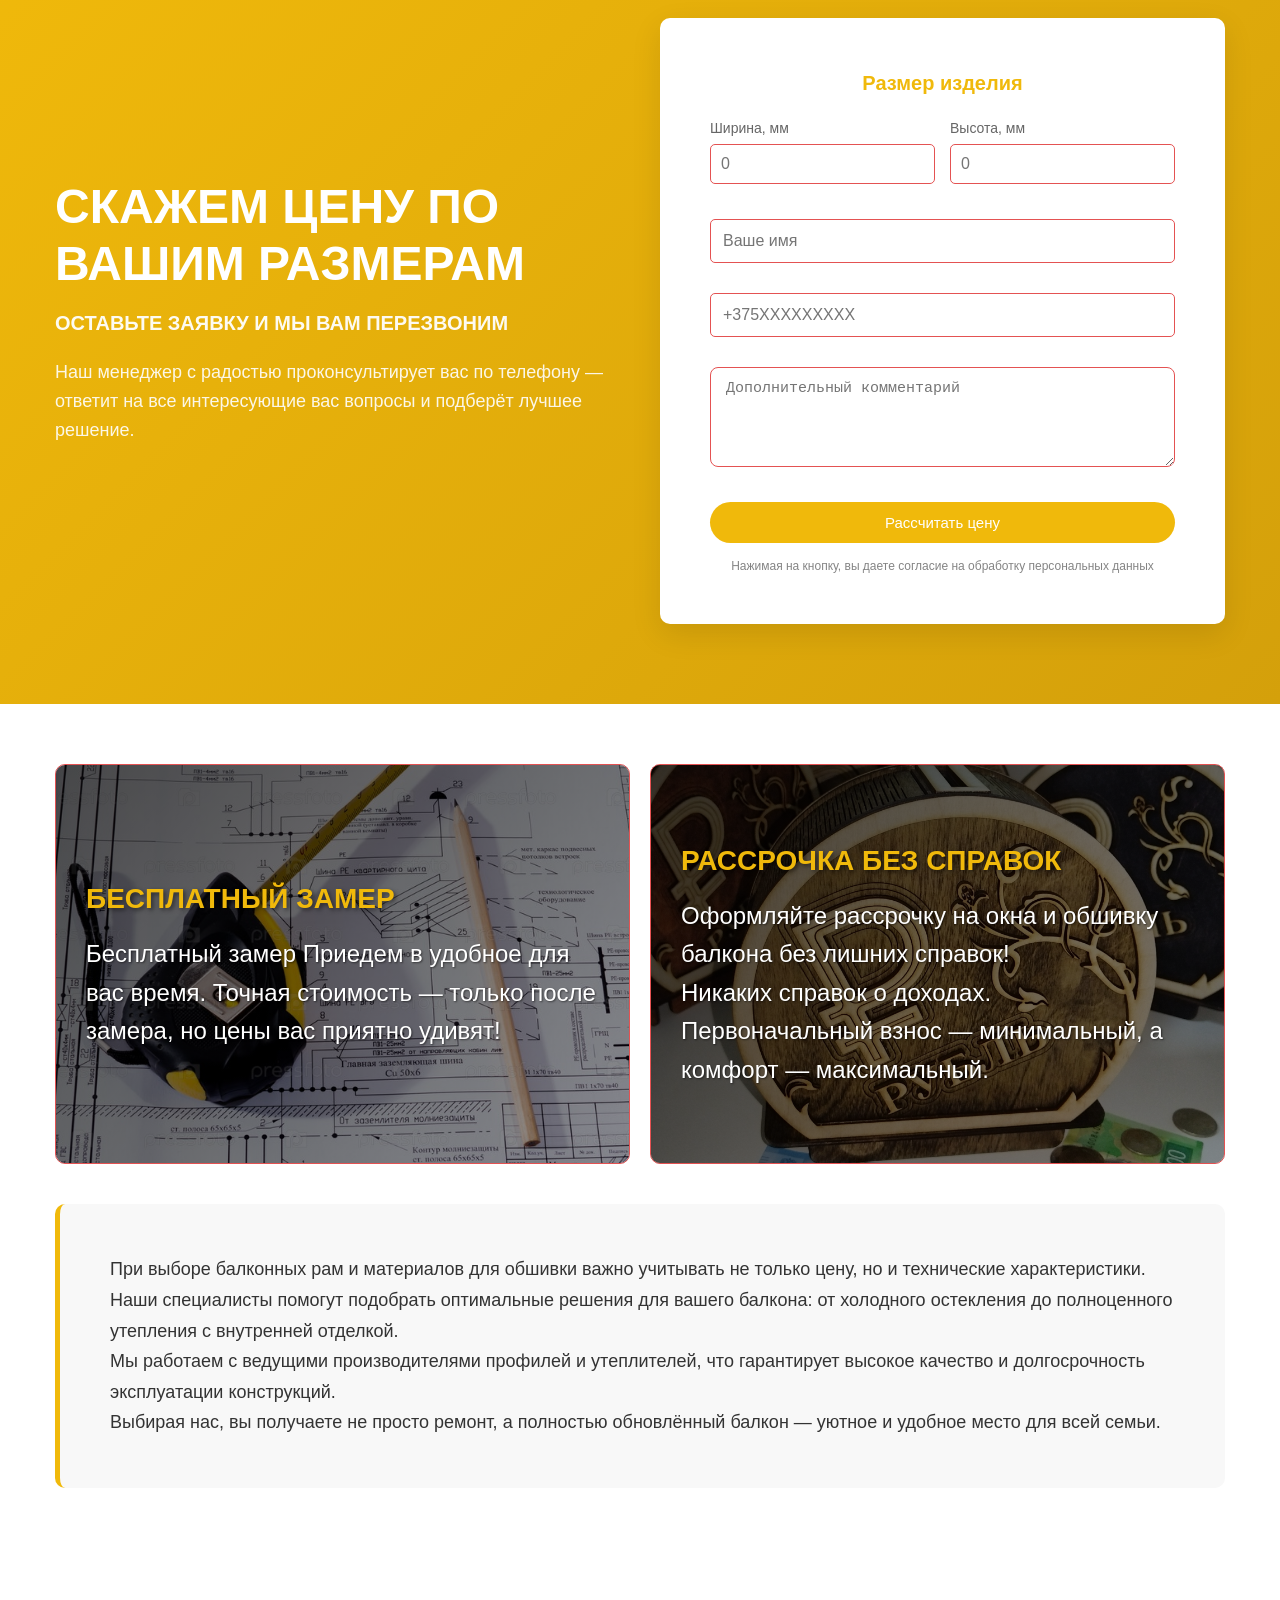
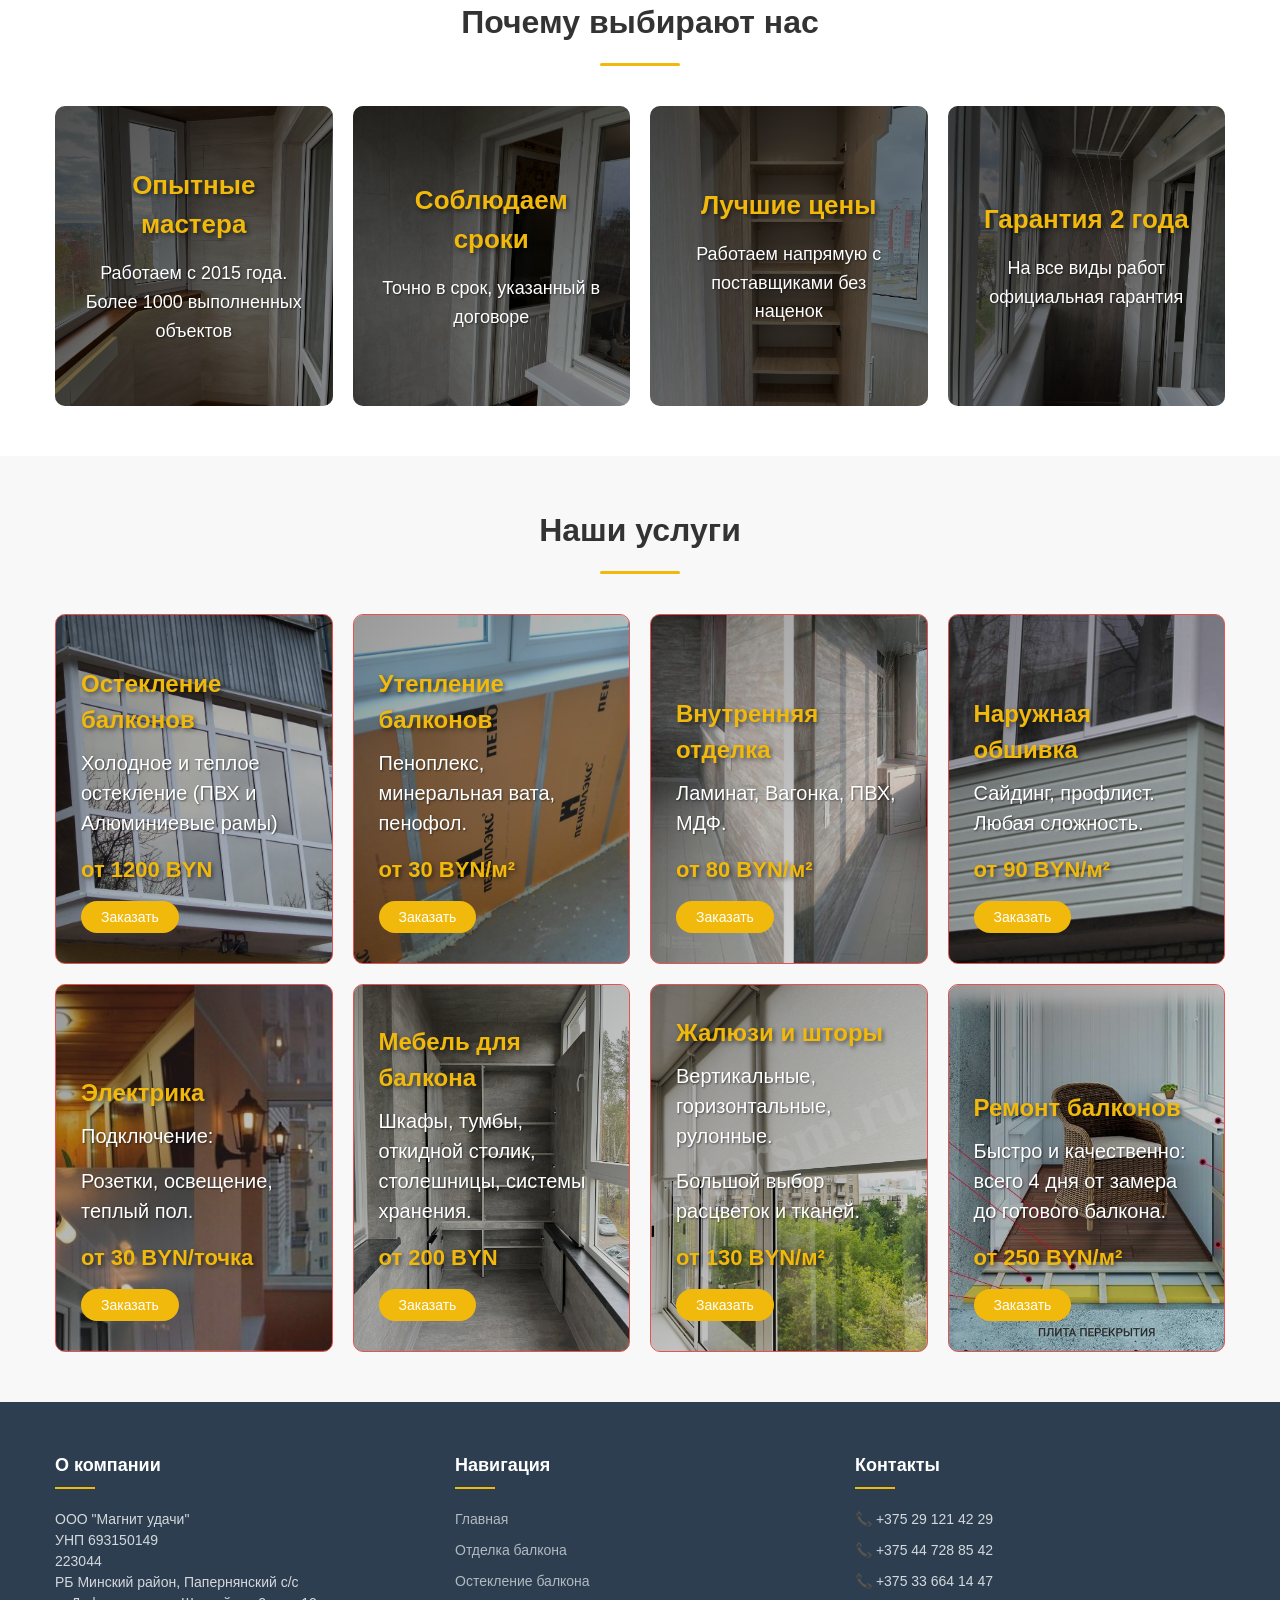
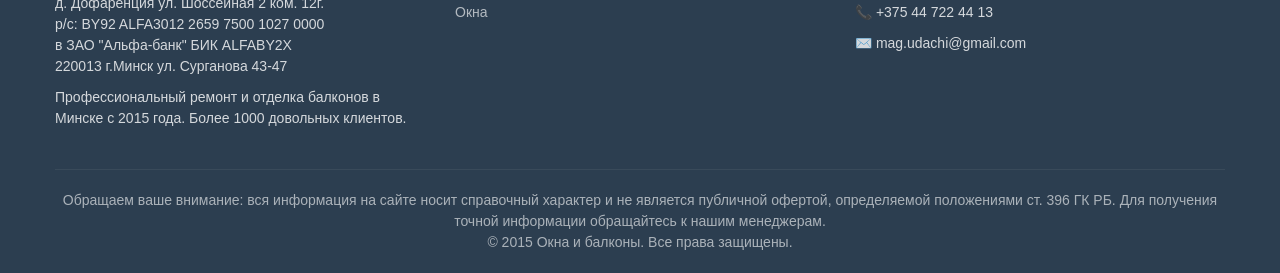
==== commit 689529f7: "Update index.html" ====
--- a/index.html
+++ b/index.html
@@ -37,7 +37,7 @@
         <a href="tel:+375336641447" class="header__phone">+375 (33) 664-14-47</a>
     </div>
     <div class="header__phones-column">
-        <a href="tel:+375296846828" class="header__phone">+375 (29) 684-68-28</a>
+        <a href="tel:+375447224413" class="header__phone">+375 (44) 722-44-13</a>
         <a href="tel:+375291214229" class="header__phone">+375 (29) 121-42-29</a>
     </div>
     <button class="header__callback" id="openModal">Вам перезвонить?</button>
@@ -467,7 +467,7 @@
                 <p>📞 +375 29 121 42 29</p>
                 <p>📞 +375 44 728 85 42</p>
                 <p>📞 +375 33 664 14 47</p>
-                <p>📞 +375 29 684 68 28</p>
+                <p>📞 +375 44 722 44 13</p>
                 <p>✉️ mag.udachi@gmail.com</p>
             </div>
         </div>
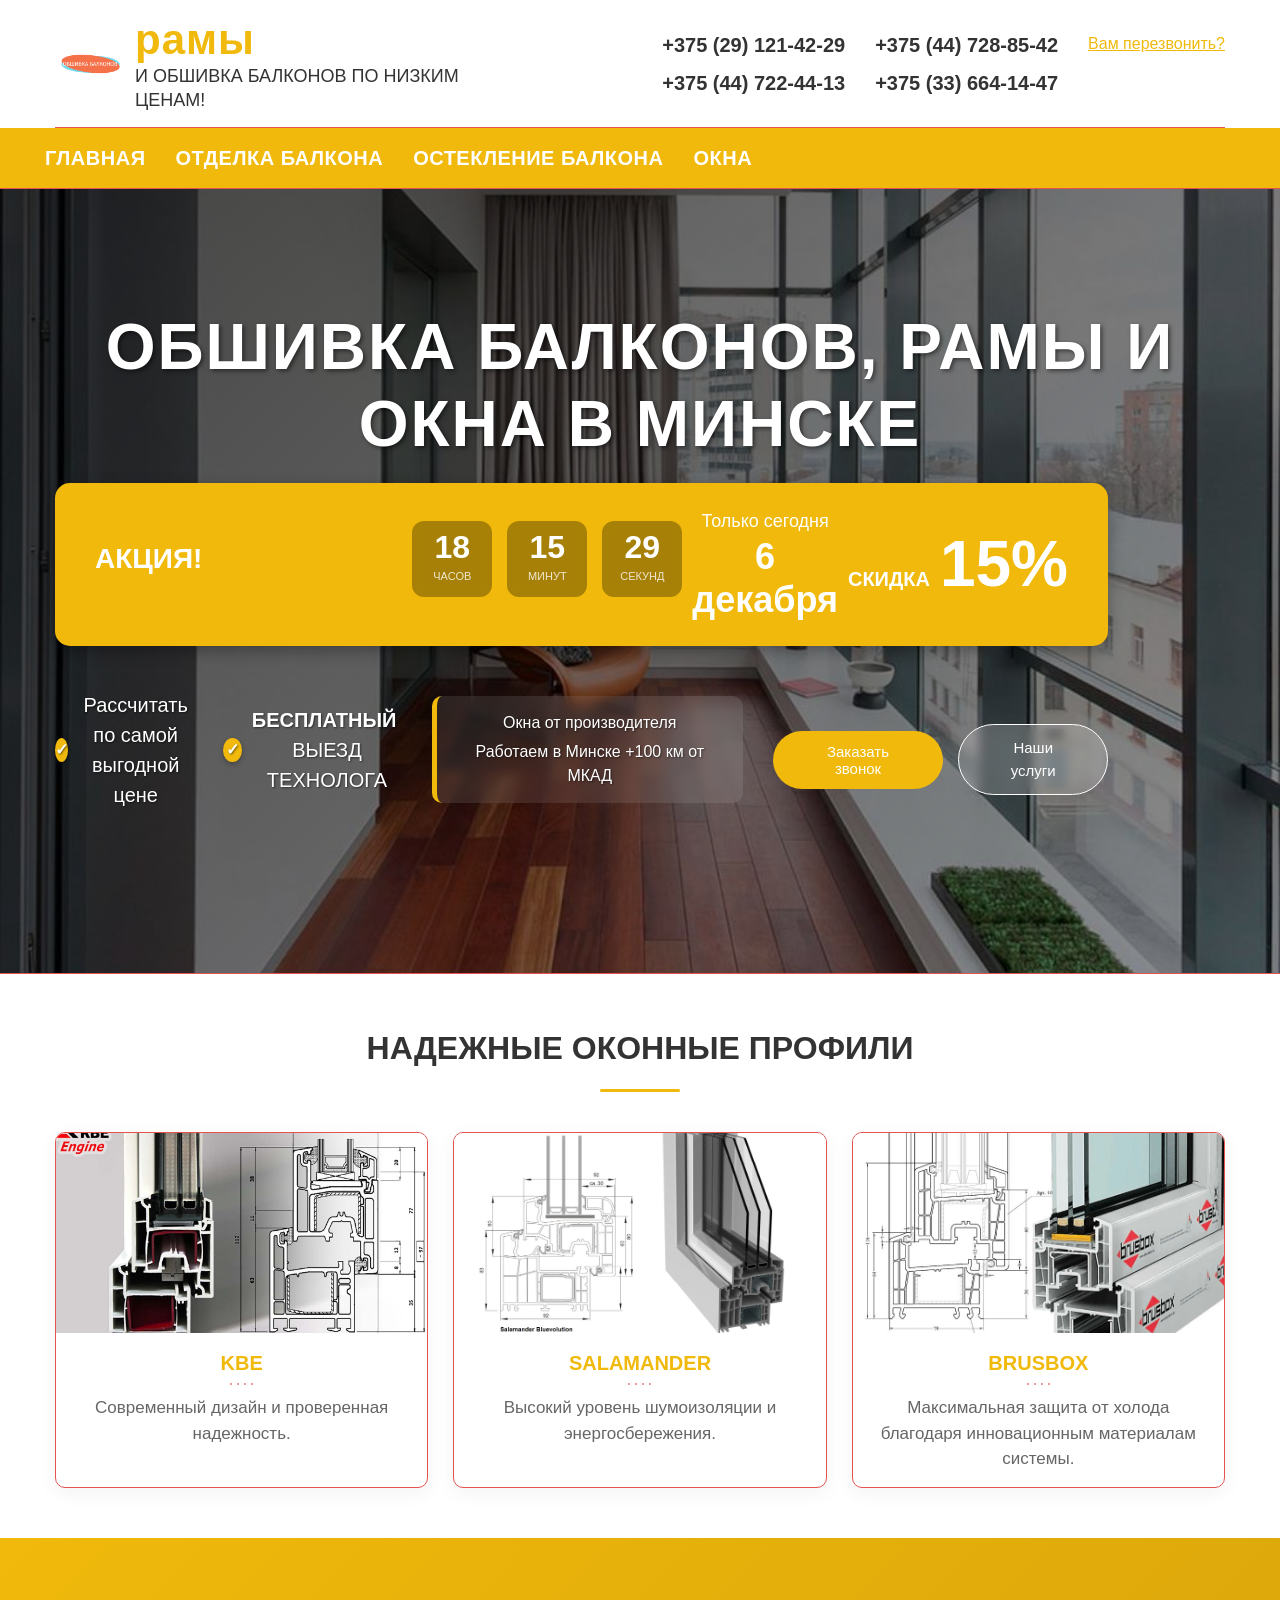
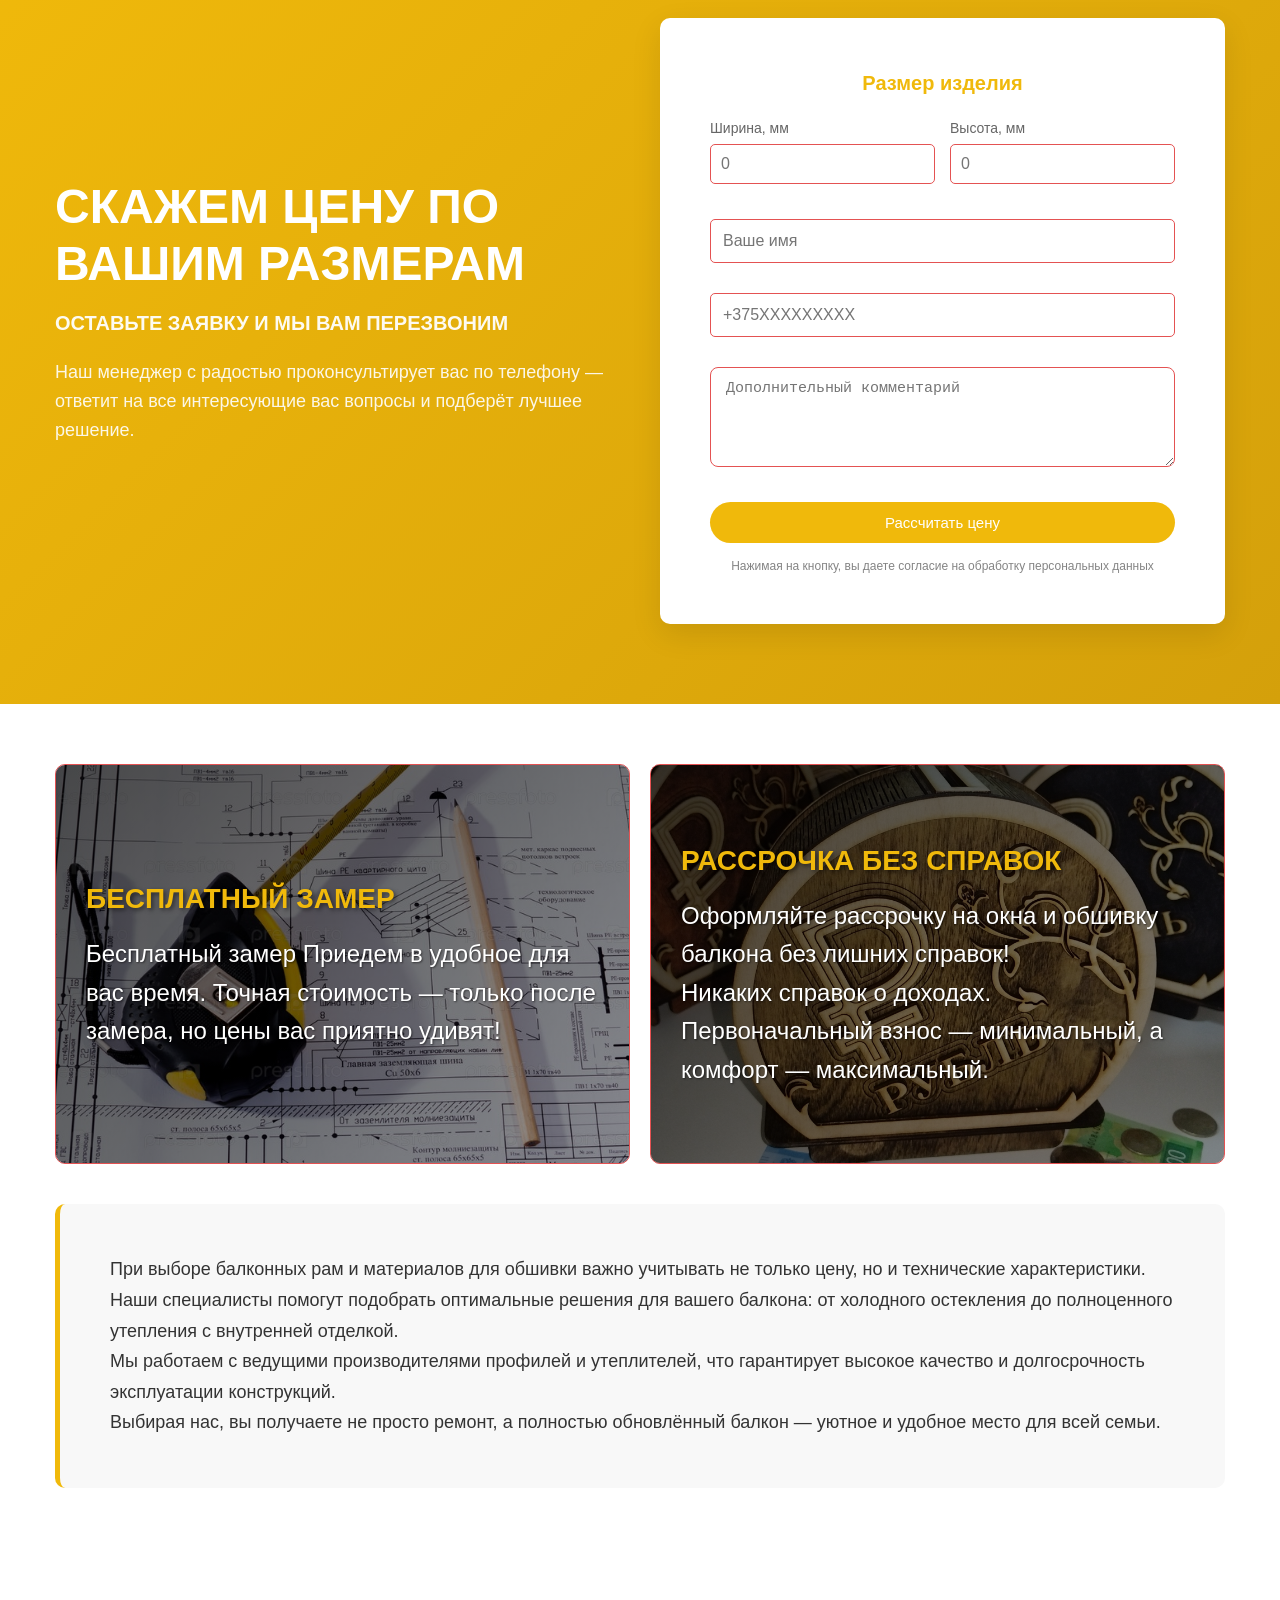
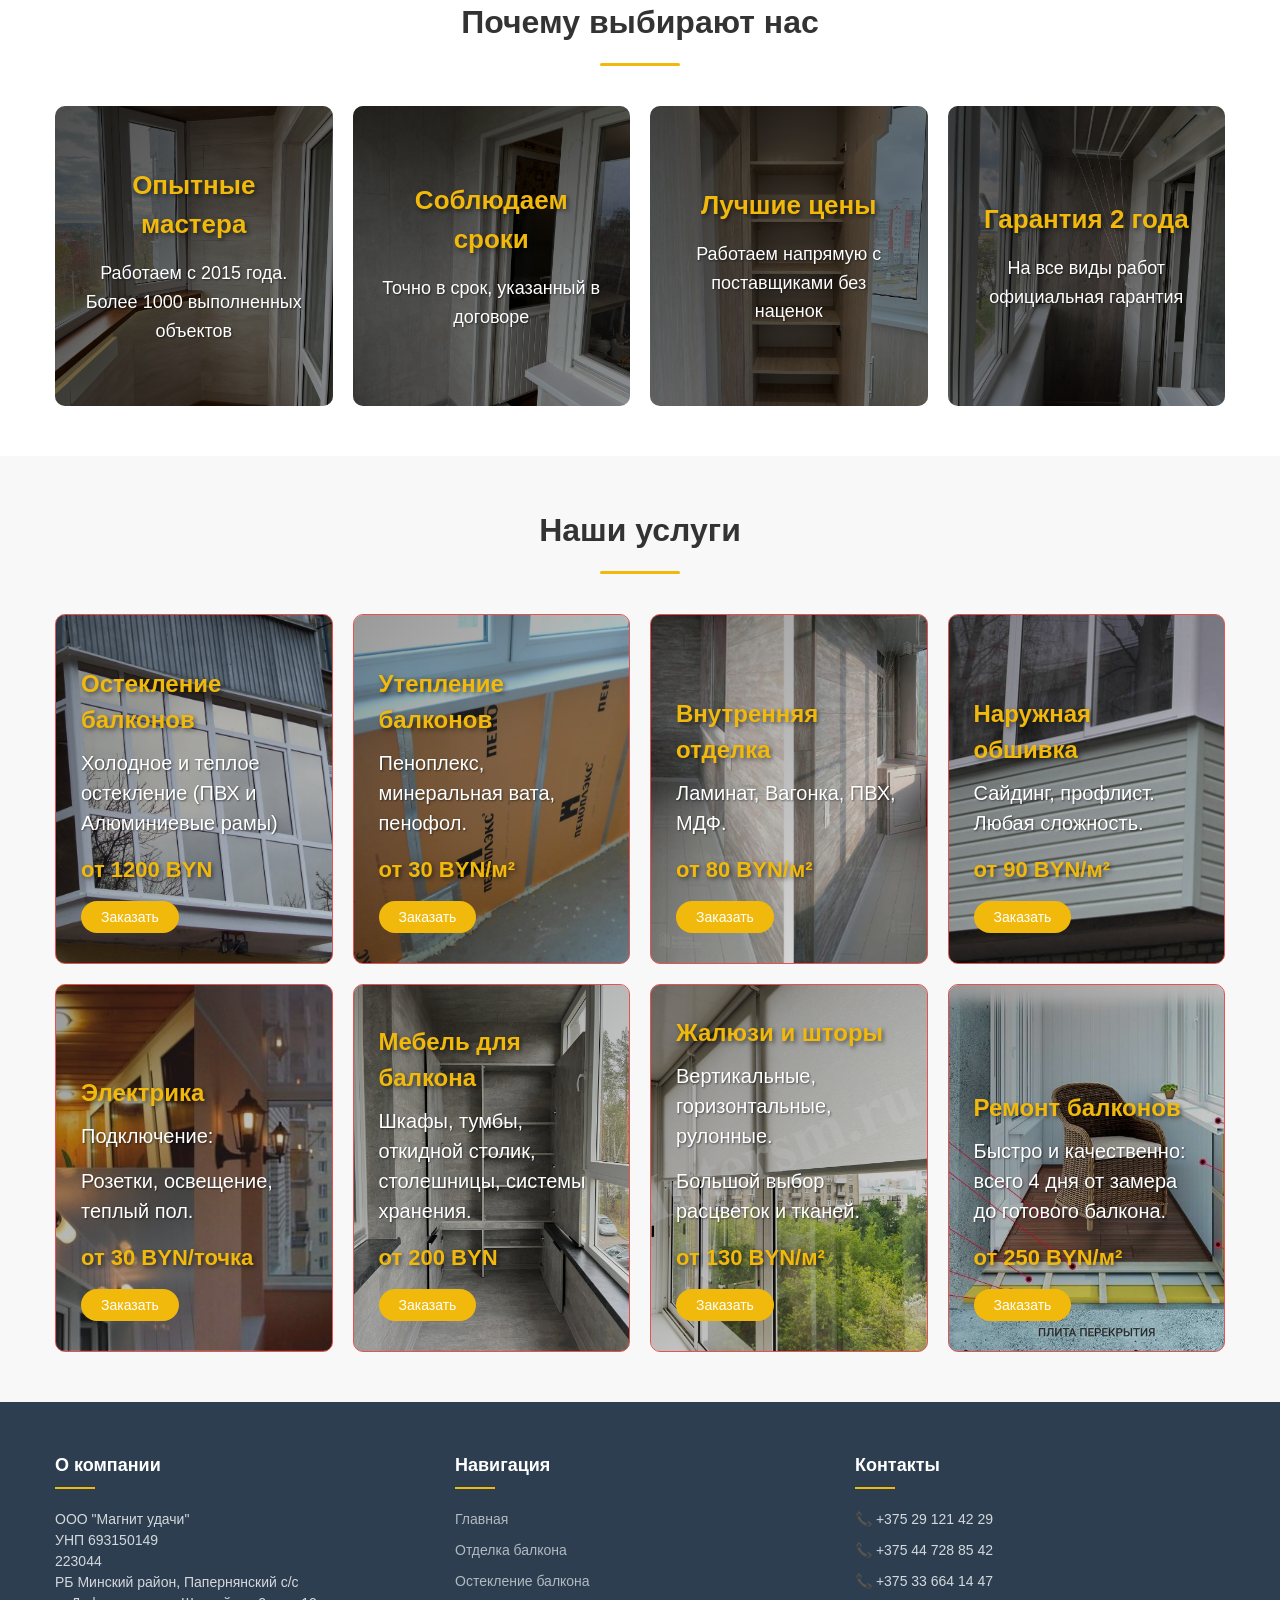
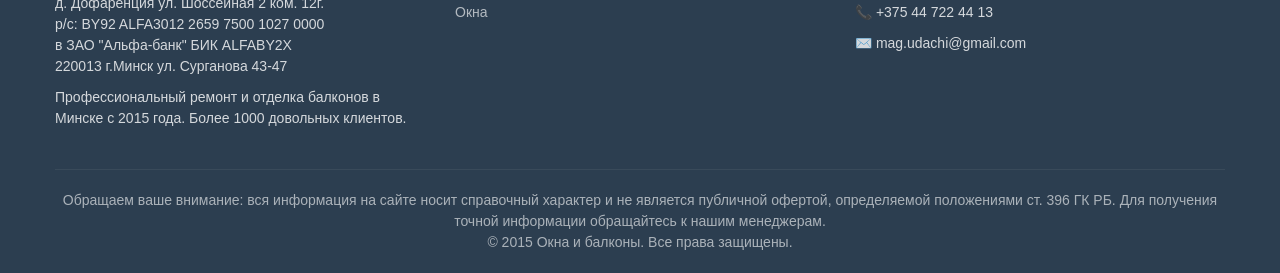
==== commit 5f4836fc: "Update index.html" ====
--- a/index.html
+++ b/index.html
@@ -33,12 +33,12 @@
             
             <div class="header__phones">
     <div class="header__phones-column">
+        <a href="tel:+375291214229" class="header__phone">+375 (29) 121-42-29</a>
+        <a href="tel:+375447224413" class="header__phone">+375 (44) 722-44-13</a>
+    </div>
+    <div class="header__phones-column">
         <a href="tel:+375447288542" class="header__phone">+375 (44) 728-85-42</a>
         <a href="tel:+375336641447" class="header__phone">+375 (33) 664-14-47</a>
-    </div>
-    <div class="header__phones-column">
-        <a href="tel:+375447224413" class="header__phone">+375 (44) 722-44-13</a>
-        <a href="tel:+375291214229" class="header__phone">+375 (29) 121-42-29</a>
     </div>
     <button class="header__callback" id="openModal">Вам перезвонить?</button>
 </div>
